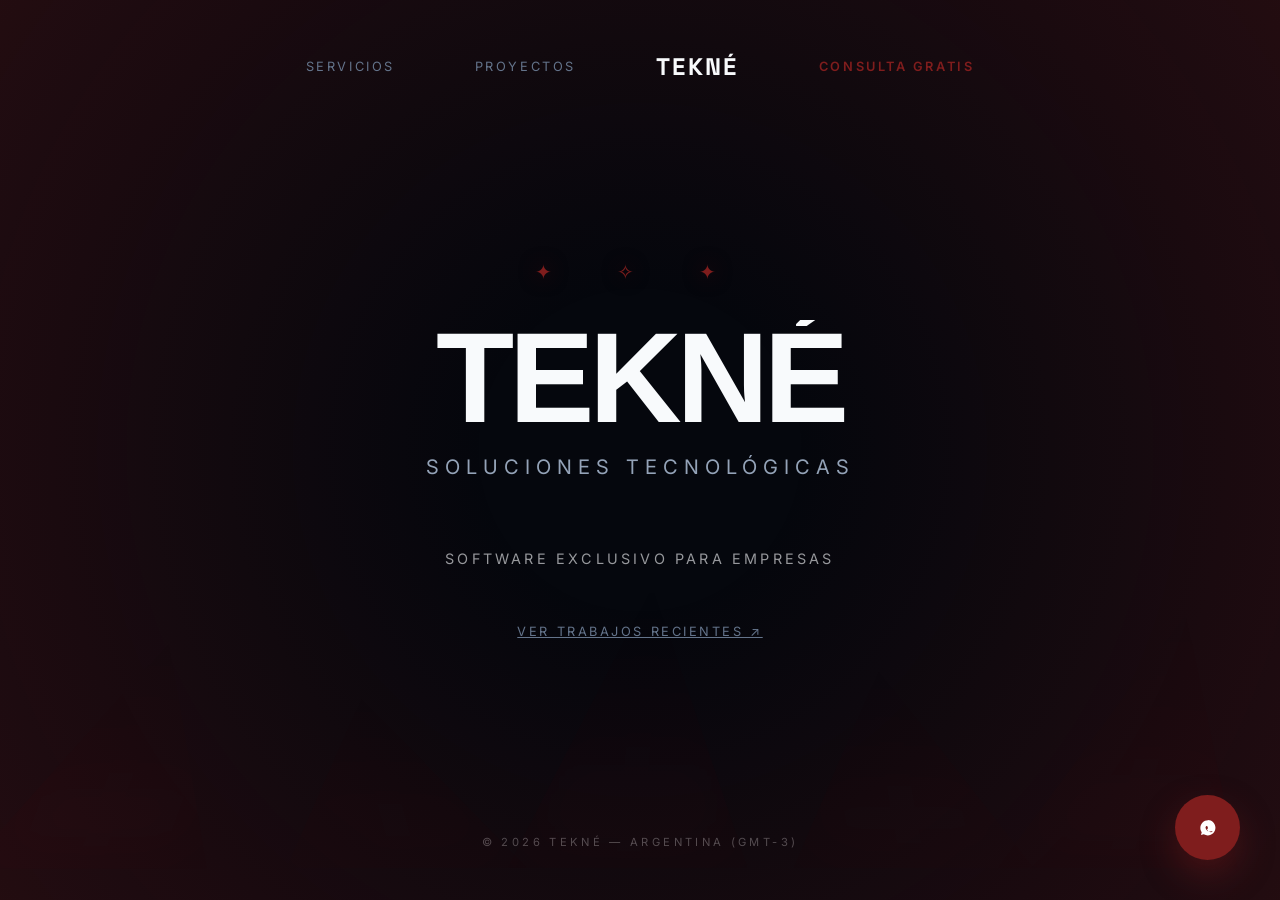
==== index.html @ 7970cc5b "Lanzamiento oficial TEKNÉ" ====
<!DOCTYPE html>
<html lang="es">
<head>
    <meta charset="UTF-8">
    <meta name="viewport" content="width=device-width, initial-scale=1.0">
    <title>TEKNÉ | Soluciones Tecnológicas Premium</title>
    <meta name="description" content="TEKNÉ Soluciones Tecnológicas. Sistemas de alto nivel, aplicaciones móviles y software a medida para empresas.">
    
    <link rel="preconnect" href="https://fonts.googleapis.com">
    <link rel="preconnect" href="https://fonts.gstatic.com" crossorigin>
    <link href="https://fonts.googleapis.com/css2?family=Inter:wght@400;500;600&family=Space+Grotesk:wght@300;400;500;600;700&display=swap" rel="stylesheet">
    
    <link rel="stylesheet" href="css/styles.css">
    <link rel="icon" type="image/svg+xml" href="data:image/svg+xml,<svg xmlns=%22http://www.w3.org/2000/svg%22 viewBox=%220 0 100 100%22><rect width=%22100%22 height=%22100%22 fill=%22%237F1D1D%22 rx=%2210%22/><text y=%22.85em%22 x=%22.1em%22 font-size=%2260%22 font-family=%22Space+Grotesk%22 font-weight=%22700%22 fill=%22white%22>T</text></svg>">
</head>
<body class="no-scroll">

    <!-- VIÑETA -->
    <div class="vignette"></div>

    <!-- NAVEGACIÓN PRINCIPAL -->
    <header class="hero-top-nav">
        <a href="servicios.html" class="hero-nav-item">SERVICIOS</a>
        <a href="proyectos.html" class="hero-nav-item">PROYECTOS</a>
        <a href="index.html" class="hero-logo">TEKNÉ</a>
        <a href="contacto.html" class="hero-nav-item" style="color: var(--primary); font-weight: 600;">CONSULTA GRATIS</a>
    </header>

    <!-- WHATSAPP FLOAT -->
    <a href="https://wa.me/5493493404212" class="wpp-float pulse-button" target="_blank" aria-label="WhatsApp">
        <svg viewBox="0 0 24 24"><path d="M12.031 6.172c-3.181 0-5.767 2.586-5.768 5.766-.001 1.298.38 2.27 1.019 3.287l-.539 2.016 2.069-.528c.95.539 1.95.823 3.003.823.143 0 .285-.008.423-.021-.143.013-.284.021-.423.021 3.181 0 5.767-2.587 5.768-5.766.001-3.18-2.586-5.766-5.767-5.766zm3.435 8.165c-.147.411-.73.748-1.009.799-.271.05-.275.241-1.574-.271-1.3-.512-2.148-1.745-2.213-1.832-.064-.087-.521-.692-.521-1.33 0-.638.333-.951.452-1.074.119-.123.26-.153.348-.153.088 0 .176.001.253.004.081.003.19-.03.297.227l.422 1.026c.045.109.075.236.001.383-.075.147-.113.239-.226.37l-.234.255c-.114.124-.233.259-.1.488.133.23.593.978 1.275 1.581.877/1.8c.184.232.067.432-.016.514-.083.082-.348.411-.531.62-.183.209-.371.341-.652.193-.281-.149-1.393-.513-2.653-1.637-1.125-1.002-1.125-1.125-1.125-1.125s-.044-.06.27-.47c.314-.411.314-.411.314-.411s.119-.122.196-.289c.077-.167.039-.314.019-.411l-.422-1.026c-.053-.129-.115-.246-.24-.319-.125-.073-.25-.037-.348-.004-.098.033-.19.068-.297.123-.393.197-.735.617-.735.98 0 .363.136.72.136.72s.061.233.194.48c.133.247.348.56.594.881 2.502 3.239 5.378 2.192 5.378 2.192s-.001.001 0 0z"/></svg>
    </a>

    <!-- SECCIÓN HERO -->
    <section class="hero" style="cursor: default;">
        <div class="hero-bg"></div>
        
        <div class="hero-main-content">
            <div class="hero-ornament">✦ ✧ ✦</div>
            <h1 class="hero-title reveal-text">
                <span style="transition-delay: 0.1s;">TEKNÉ</span>
            </h1>
            <p class="hero-subtitle reveal-text">
                <span style="transition-delay: 0.4s;">SOLUCIONES TECNOLÓGICAS</span>
            </p>
            <div style="margin-top: 4rem; opacity: 0.6; font-size: 0.9rem; letter-spacing: 0.2rem; text-transform: uppercase;" class="reveal-text">
                <span style="transition-delay: 0.6s;">SOFTWARE EXCLUSIVO PARA EMPRESAS</span>
            </div>
            <div style="margin-top: 3rem;" class="reveal-text">
                <span style="transition-delay: 0.9s;">
                    <a href="proyectos.html" class="hero-nav-item" style="text-decoration: underline;">VER TRABAJOS RECIENTES ↗</a>
                </span>
            </div>
        </div>

        <!-- Decoración Tecnológica -->
        <div class="hero-decoration">
            <div class="tech-plant" style="transform: skew(-20deg); height: 80%;"></div>
            <div class="tech-plant" style="transform: skew(15deg); height: 60%;"></div>
            <div class="tech-plant" style="transform: skew(-5deg); height: 100%;"></div>
            <div class="tech-plant" style="transform: skew(10deg); height: 70%;"></div>
            <div class="tech-plant" style="transform: skew(-15deg); height: 90%;"></div>
        </div>
    </section>

    <!-- FOOTER MINIMIALISTA -->
    <footer style="position: fixed; bottom: 3rem; width: 100%; text-align: center; opacity: 0.3; pointer-events: none; font-size: 0.7rem; letter-spacing: 0.3em;">
        © 2026 TEKNÉ — ARGENTINA (GMT-3)
    </footer>

    <script src="js/script.js"></script>
    <script src="js/admin-sync.js"></script>
</body>
</html>
---- css/styles.css ----
/* 
   TEKNÉ Soluciones Tecnológicas - PREMIUM PORTFOLIO 
   Inspiration: Seungmee Lee (Quality/Minimalism) & Alex Fisher (Layout/Forms)
*/

@import url('https://fonts.googleapis.com/css2?family=Space+Grotesk:wght@300;400;500;600;700&family=Inter:wght@400;500;600&display=swap');

:root {
    /* Colors */
    --bg-primary: #05070D;
    --bg-secondary: #0B0F1A;
    --primary: #7F1D1D; /* Stronger Red focus as requested */
    --primary-glow: rgba(127, 29, 29, 0.5);
    --accent-violet: #7C3AED;
    --accent-blue: #22D3EE;
    
    --text-main: #F8FAFC;
    --text-muted: #94A3B8;
    --text-dim: #64748B;
    
    --border-color: rgba(255, 255, 255, 0.05);
    --border-hover: rgba(127, 29, 29, 0.4);
    
    /* Layout */
    --max-width: 1400px;
    --padding-x: 4rem;
    --section-spacing: 15rem;
    
    /* Transitions */
    --transition: all 0.9s cubic-bezier(0.16, 1, 0.3, 1);
}

@media (max-width: 768px) {
    :root {
        --section-spacing: 8rem;
        --padding-x: 1.5rem;
    }
}

/* Base Reset & Texture */
*, *::before, *::after {
    margin: 0;
    padding: 0;
    box-sizing: border-box;
}

html {
    scroll-behavior: smooth;
    background-color: var(--bg-primary);
}

body {
    background-color: var(--bg-primary);
    color: var(--text-main);
    font-family: 'Inter', sans-serif;
    line-height: 1.6;
    overflow-x: hidden;
    -webkit-font-smoothing: antialiased;
}

body.no-scroll {
    overflow: hidden;
}

/* Noise overlay (Seungmee Lee style) */
body::after {
    content: '';
    position: fixed;
    top: 0;
    left: 0;
    width: 100%;
    height: 100%;
    background-image: url('https://grainy-gradients.vercel.app/noise.svg');
    opacity: 0.05;
    z-index: 10000;
    pointer-events: none;
    mix-blend-mode: overlay;
}

/* Vignette Glow (Increased Red presence) */
.vignette {
    position: fixed;
    top: 0;
    left: 0;
    width: 100%;
    height: 100%;
    background: radial-gradient(circle at center, transparent 20%, rgba(127, 29, 29, 0.25) 100%);
    pointer-events: none;
    z-index: 1;
    transition: background 1.5s ease;
}

/* Typography */
h1, h2, h3, h4 {
    font-family: 'Space+Grotesk', sans-serif;
    font-weight: 500;
    letter-spacing: -0.04em;
    text-transform: uppercase;
}

a {
    text-decoration: none;
    color: inherit;
    transition: var(--transition);
}

/* Alex Fisher Hero Layout */
.hero {
    height: 100vh;
    width: 100%;
    display: flex;
    flex-direction: column;
    justify-content: center;
    align-items: center;
    position: relative;
    padding: 2rem;
    overflow: hidden;
    text-align: center;
}

.hero-bg {
    position: absolute;
    top: 0;
    left: 0;
    width: 100%;
    height: 100%;
    background: url('../img/hero-bg.png') center/cover no-repeat;
    opacity: 0.4;
    z-index: -1;
    filter: saturate(0.5) brightness(0.8);
}

.hero-top-nav {
    position: fixed;
    top: 0;
    left: 0;
    width: 100%;
    display: flex;
    justify-content: center;
    align-items: center;
    gap: 5rem;
    z-index: 2000;
    padding: 3rem 1rem;
    transition: var(--transition);
}

.hero-top-nav.scrolled {
    padding: 1.5rem 1rem;
    background: rgba(5, 7, 13, 0.9);
    backdrop-filter: blur(20px);
    border-bottom: 1px solid var(--border-hover);
}

.hero-logo {
    font-family: 'Space Grotesk', sans-serif;
    font-size: 1.5rem;
    font-weight: 700;
    letter-spacing: 0.1em;
    color: var(--text-main);
}

.hero-nav-item {
    font-size: 0.8rem;
    letter-spacing: 0.2em;
    text-transform: uppercase;
    color: var(--text-dim);
}

.hero-nav-item:hover {
    color: var(--primary);
    transform: scale(1.05);
}

.hero-main-content {
    z-index: 2;
}

.hero-ornament {
    font-size: 1.25rem;
    color: var(--primary);
    margin-bottom: 2rem;
    letter-spacing: 1.5em;
    opacity: 1;
    text-shadow: 0 0 20px var(--primary-glow);
}

.hero-title {
    font-size: clamp(3.5rem, 12vw, 8rem);
    line-height: 0.9;
    margin-bottom: 0.5rem;
    font-weight: 600;
}

.hero-subtitle {
    font-size: 1.25rem;
    letter-spacing: 0.3em;
    color: var(--text-muted);
    text-transform: uppercase;
    margin-top: 1rem;
}

/* Bottom Tech Decoration (Inspired by floral Alex Fisher border) */
.hero-decoration {
    position: absolute;
    bottom: 0;
    left: 0;
    width: 100%;
    height: 35vh;
    display: flex;
    justify-content: space-around;
    align-items: flex-end;
    pointer-events: none;
    padding-bottom: 2rem;
}

.tech-plant {
    width: 15rem;
    height: 100%;
    background: linear-gradient(to top, rgba(127, 29, 29, 0.2), transparent);
    clip-path: polygon(50% 0%, 100% 100%, 0% 100%);
    filter: blur(40px);
    opacity: 0.3;
}

/* Project List (Split Screen Layout - Premium Mastery) */
.projects-section {
    display: flex;
    min-height: 80vh;
    gap: 0;
    margin-top: 10rem;
    position: relative;
}

.projects-sidebar {
    width: 20%;
    position: sticky;
    top: 10rem;
    height: fit-content;
}

.projects-sidebar h2 {
    font-size: 0.8rem;
    letter-spacing: 0.5em;
    color: var(--primary);
    opacity: 0.6;
}

.projects-list {
    width: 40%;
    padding-right: 5rem;
    z-index: 10;
}

.project-item {
    border-bottom: 1px solid var(--border-color);
    padding: 4rem 0;
    display: block;
    cursor: pointer;
    position: relative;
    transition: var(--transition);
}

.project-item:first-child { border-top: 1px solid var(--border-color); }

.project-item:hover {
    padding-left: 2rem;
    color: var(--primary);
}

.project-item {
    border-bottom: 1px solid var(--border-color);
    padding: 3rem 0;
    display: flex;
    justify-content: space-between;
    align-items: center;
    cursor: pointer;
    position: relative;
    transition: var(--transition);
}

.project-item:first-child { border-top: 1px solid var(--border-color); }

.project-item:hover {
    padding-left: 3rem;
    color: var(--primary);
    border-bottom-color: var(--primary);
    background: linear-gradient(to right, rgba(127, 29, 29, 0.05), transparent);
}

.project-index {
    font-size: 0.8rem;
    color: var(--text-dim);
    margin-right: 2rem;
}

.project-name {
    font-size: 3.5rem;
    font-family: 'Space Grotesk', sans-serif;
    font-weight: 500;
    line-height: 1.1;
}

.project-category {
    font-size: 0.75rem;
    letter-spacing: 0.2em;
    color: var(--text-dim);
}

/* Large Split-Screen Preview (Right Side) */
.project-preview {
    position: fixed;
    top: 0;
    right: 0;
    width: 45%;
    height: 100vh;
    background: var(--bg-secondary);
    z-index: 5;
    overflow: hidden;
    transition: var(--transition);
    border-left: 1px solid var(--border-color);
}

.project-preview::after {
    content: '';
    position: absolute;
    top: 0;
    left: 0;
    width: 100%;
    height: 100%;
    background: linear-gradient(to right, var(--bg-primary), transparent);
    z-index: 2;
}

.project-preview img {
    width: 100%;
    height: 100%;
    object-fit: cover;
    opacity: 0.4;
    transition: opacity 1.2s ease, transform 1.5s cubic-bezier(0.16, 1, 0.3, 1);
    transform: scale(1.05);
}

.project-item:hover ~ .project-preview img,
.project-preview.active img {
    opacity: 0.8;
    transform: scale(1);
}

/* Animations Reveal */
.reveal-text {
    overflow: hidden;
    position: relative;
}

.reveal-text > span {
    display: inline-block;
    transform: translateY(110%);
    transition: transform 1.2s cubic-bezier(0.2, 1, 0.2, 1);
}

.revealed span {
    transform: translateY(0);
}

/* Services Section Enhancement */
.service-block {
    display: flex;
    justify-content: space-between;
    align-items: center;
    gap: 8rem;
    padding: 10rem 0;
    border-top: 1px solid var(--border-color);
    transition: var(--transition);
}

.service-block:hover {
    background: linear-gradient(to right, rgba(127, 29, 29, 0.05), transparent);
    padding-left: 2rem;
}

.service-image {
    width: 45%;
    aspect-ratio: 16/9;
    background: var(--bg-secondary);
    border-radius: 20px;
    overflow: hidden;
    border: 1px solid var(--border-color);
    box-shadow: 0 20px 40px rgba(0,0,0,0.4);
    opacity: 0.6;
    transition: var(--transition);
}

.service-block:hover .service-image {
    opacity: 1;
    transform: scale(1.02);
    border-color: var(--primary);
}

.service-image img {
    width: 100%;
    height: 100%;
    object-fit: cover;
}

.service-info {
    flex: 1;
}

.service-info h2 {
    font-size: 3.5rem;
    margin-bottom: 2rem;
    line-height: 1.1;
    color: var(--text-main);
}

.service-info p {
    font-size: 1.1rem;
    color: var(--text-muted);
    max-width: 500px;
}

.service-tags {
    display: flex;
    gap: 1.5rem;
    margin-top: 3rem;
}

.tag {
    font-size: 0.75rem;
    letter-spacing: 0.1rem;
    color: var(--primary);
    border: 1px solid var(--primary);
    padding: 0.5rem 1rem;
    border-radius: 50px;
}

/* Container */
.container-large {
    max-width: var(--max-width);
    margin: 0 auto;
    padding: 0 var(--padding-x);
}

/* Floating WhatsApp Button */
.wpp-float {
    position: fixed;
    bottom: 2.5rem;
    right: 2.5rem;
    width: 65px;
    height: 65px;
    background: var(--primary);
    border-radius: 50%;
    display: flex;
    justify-content: center;
    align-items: center;
    color: white;
    box-shadow: 0 15px 35px rgba(127, 29, 29, 0.4);
    z-index: 5000;
    transition: var(--transition);
}

.wpp-float:hover {
    transform: scale(1.1) translateY(-5px);
    box-shadow: 0 20px 50px rgba(127, 29, 29, 0.6);
}

.wpp-float svg {
    width: 32px;
    height: 32px;
    fill: currentColor;
}

.pulse-button {
    animation: wpp-pulse 2s infinite;
}

@keyframes wpp-pulse {
    0% { box-shadow: 0 0 0 0px rgba(127, 29, 29, 0.4); }
    100% { box-shadow: 0 0 0 20px rgba(127, 29, 29, 0); }
}

@media (max-width: 768px) {
    .projects-section {
        grid-template-columns: 1fr;
        gap: 3rem;
    }
    .projects-sidebar h2 {
        position: relative;
        top: 0;
        margin-bottom: 2rem;
    }
    .hero-top-nav {
        gap: 1.5rem;
        padding: 2rem 1rem;
    }
    .hero-logo { font-size: 1.2rem; }
}

/* Case Study Specifics */
.case-hero {
    padding: 15rem 0 10rem;
    border-bottom: 1px solid var(--border-color);
}

.case-grid {
    display: grid;
    grid-template-columns: 1fr 2fr;
    gap: 8rem;
    margin-top: 10rem;
}

.case-sidebar h3 {
    font-size: 0.75rem;
    letter-spacing: 0.3em;
    color: var(--primary);
    margin-bottom: 2rem;
}

.case-content h2 {
    font-size: 3rem;
    line-height: 1.1;
    margin-bottom: 2.5rem;
}

.case-content p {
    font-size: 1.25rem;
    color: var(--text-muted);
    line-height: 1.8;
    margin-bottom: 4rem;
}

.case-content ul {
    list-style: none;
    margin-bottom: 4rem;
}

.case-content li {
    font-size: 1.1rem;
    color: var(--text-dim);
    margin-bottom: 1rem;
    display: flex;
    align-items: center;
    gap: 1rem;
}

.case-content li::before {
    content: '✧';
    color: var(--primary);
}

.case-gallery {
    display: grid;
    grid-template-columns: 1fr 1fr;
    gap: 2rem;
    margin: 10rem 0;
}

.case-image-large {
    grid-column: span 2;
    aspect-ratio: 21/9;
    border-radius: 20px;
    overflow: hidden;
    background: var(--bg-secondary);
    border: 1px solid var(--border-color);
}

.case-image-small {
    aspect-ratio: 4/3;
    border-radius: 20px;
    overflow: hidden;
    background: var(--bg-secondary);
    border: 1px solid var(--border-color);
}

.case-image-large img, .case-image-small img {
    width: 100%;
    height: 100%;
    object-fit: cover;
    opacity: 0.7;
    transition: var(--transition);
}

.case-image-large:hover img, .case-image-small:hover img {
    opacity: 1;
    transform: scale(1.02);
}

.case-metrics {
    display: grid;
    grid-template-columns: repeat(auto-fit, minmax(200px, 1fr));
    gap: 2rem;
    margin-top: 5rem;
}

.metric-card {
    padding: 3rem;
    border: 1px solid var(--border-color);
    border-radius: 20px;
    background: linear-gradient(to bottom right, rgba(127, 29, 29, 0.05), transparent);
}

.metric-value {
    font-size: 3.5rem;
    font-family: 'Space Grotesk', sans-serif;
    color: var(--primary);
    display: block;
    margin-bottom: 1rem;
}

.metric-label {
    font-size: 0.8rem;
    letter-spacing: 0.1em;
    color: var(--text-dim);
}

@media (max-width: 768px) {
    .case-grid { grid-template-columns: 1fr; gap: 4rem; }
    .case-gallery { grid-template-columns: 1fr; }
    .case-image-large { grid-column: span 1; }
}
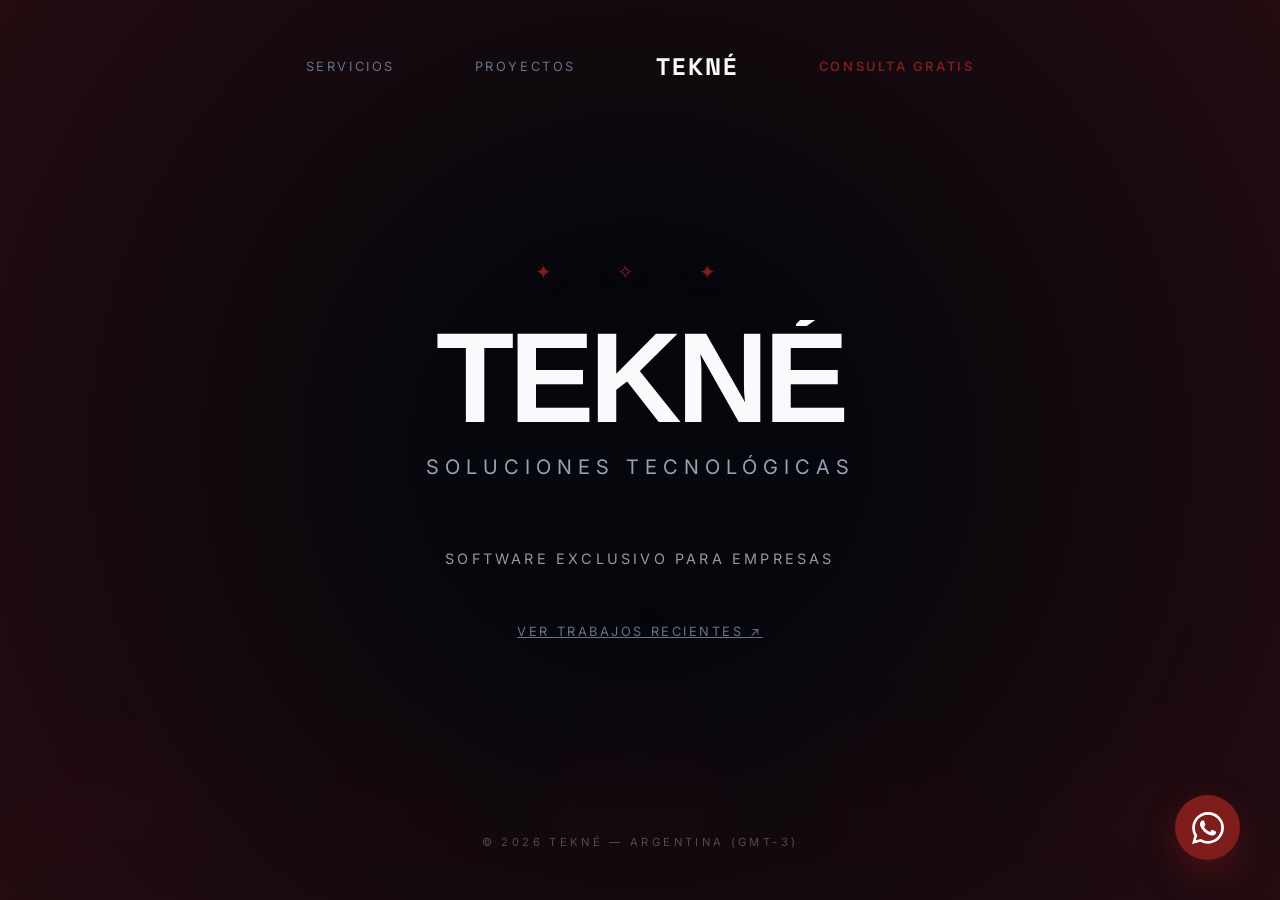
==== commit e864a832: "Fix WhatsApp icon SVG, responsive polish, contacto admin-sync - Replace broken WhatsApp SVG path wit" ====
--- a/index.html
+++ b/index.html
@@ -28,7 +28,7 @@
 
     <!-- WHATSAPP FLOAT -->
     <a href="https://wa.me/5493493404212" class="wpp-float pulse-button" target="_blank" aria-label="WhatsApp">
-        <svg viewBox="0 0 24 24"><path d="M12.031 6.172c-3.181 0-5.767 2.586-5.768 5.766-.001 1.298.38 2.27 1.019 3.287l-.539 2.016 2.069-.528c.95.539 1.95.823 3.003.823.143 0 .285-.008.423-.021-.143.013-.284.021-.423.021 3.181 0 5.767-2.587 5.768-5.766.001-3.18-2.586-5.766-5.767-5.766zm3.435 8.165c-.147.411-.73.748-1.009.799-.271.05-.275.241-1.574-.271-1.3-.512-2.148-1.745-2.213-1.832-.064-.087-.521-.692-.521-1.33 0-.638.333-.951.452-1.074.119-.123.26-.153.348-.153.088 0 .176.001.253.004.081.003.19-.03.297.227l.422 1.026c.045.109.075.236.001.383-.075.147-.113.239-.226.37l-.234.255c-.114.124-.233.259-.1.488.133.23.593.978 1.275 1.581.877/1.8c.184.232.067.432-.016.514-.083.082-.348.411-.531.62-.183.209-.371.341-.652.193-.281-.149-1.393-.513-2.653-1.637-1.125-1.002-1.125-1.125-1.125-1.125s-.044-.06.27-.47c.314-.411.314-.411.314-.411s.119-.122.196-.289c.077-.167.039-.314.019-.411l-.422-1.026c-.053-.129-.115-.246-.24-.319-.125-.073-.25-.037-.348-.004-.098.033-.19.068-.297.123-.393.197-.735.617-.735.98 0 .363.136.72.136.72s.061.233.194.48c.133.247.348.56.594.881 2.502 3.239 5.378 2.192 5.378 2.192s-.001.001 0 0z"/></svg>
+        <svg viewBox="0 0 24 24"><path d="M17.472 14.382c-.297-.149-1.758-.867-2.03-.967-.273-.099-.471-.148-.67.15-.197.297-.767.966-.94 1.164-.173.199-.347.223-.644.075-.297-.15-1.255-.463-2.39-1.475-.883-.788-1.48-1.761-1.653-2.059-.173-.297-.018-.458.13-.606.134-.133.298-.347.446-.52.149-.174.198-.298.298-.497.099-.198.05-.371-.025-.52-.075-.149-.669-1.612-.916-2.207-.242-.579-.487-.5-.669-.51-.173-.008-.371-.01-.57-.01-.198 0-.52.074-.792.372-.272.297-1.04 1.016-1.04 2.479 0 1.462 1.065 2.875 1.213 3.074.149.198 2.096 3.2 5.077 4.487.709.306 1.262.489 1.694.625.712.227 1.36.195 1.871.118.571-.085 1.758-.719 2.006-1.413.248-.694.248-1.289.173-1.413-.074-.124-.272-.198-.57-.347m-5.421 7.403h-.004a9.87 9.87 0 01-5.031-1.378l-.361-.214-3.741.982.998-3.648-.235-.374a9.86 9.86 0 01-1.51-5.26c.001-5.45 4.436-9.884 9.888-9.884 2.64 0 5.122 1.03 6.988 2.898a9.825 9.825 0 012.893 6.994c-.003 5.45-4.437 9.884-9.885 9.884m8.413-18.297A11.815 11.815 0 0012.05 0C5.495 0 .16 5.335.157 11.892c0 2.096.547 4.142 1.588 5.945L.057 24l6.305-1.654a11.882 11.882 0 005.683 1.448h.005c6.554 0 11.89-5.335 11.893-11.893a11.821 11.821 0 00-3.48-8.413z"/></svg>
     </a>
 
     <!-- SECCIÓN HERO -->
--- a/css/styles.css
+++ b/css/styles.css
@@ -37,6 +37,23 @@
     }
 }
 
+/* Anti-FOUC: hide dynamic sections until JS hydrates from JSON */
+.projects-list,
+main.container-large > .service-block,
+.case-gallery,
+.case-content,
+.case-metrics {
+    opacity: 0;
+    transition: opacity 0.4s ease;
+}
+body.synced .projects-list,
+body.synced main.container-large > .service-block,
+body.synced .case-gallery,
+body.synced .case-content,
+body.synced .case-metrics {
+    opacity: 1;
+}
+
 /* Base Reset & Texture */
 *, *::before, *::after {
     margin: 0;
@@ -253,22 +270,6 @@
 
 .project-item {
     border-bottom: 1px solid var(--border-color);
-    padding: 4rem 0;
-    display: block;
-    cursor: pointer;
-    position: relative;
-    transition: var(--transition);
-}
-
-.project-item:first-child { border-top: 1px solid var(--border-color); }
-
-.project-item:hover {
-    padding-left: 2rem;
-    color: var(--primary);
-}
-
-.project-item {
-    border-bottom: 1px solid var(--border-color);
     padding: 3rem 0;
     display: flex;
     justify-content: space-between;
@@ -313,31 +314,32 @@
     right: 0;
     width: 45%;
     height: 100vh;
-    background: var(--bg-secondary);
+    background: #05070D; /* Slightly darker for contrast */
     z-index: 5;
     overflow: hidden;
     transition: var(--transition);
     border-left: 1px solid var(--border-color);
-}
-
-.project-preview::after {
-    content: '';
-    position: absolute;
-    top: 0;
-    left: 0;
-    width: 100%;
-    height: 100%;
-    background: linear-gradient(to right, var(--bg-primary), transparent);
-    z-index: 2;
+    display: flex; /* Centering children */
+    align-items: center;
+    justify-content: center;
 }
 
 .project-preview img {
-    width: 100%;
-    height: 100%;
-    object-fit: cover;
-    opacity: 0.4;
-    transition: opacity 1.2s ease, transform 1.5s cubic-bezier(0.16, 1, 0.3, 1);
-    transform: scale(1.05);
+    width: 85%; /* Avoid edge-to-edge for a framed look */
+    height: 85%;
+    object-fit: contain; /* Show the entire subject */
+    opacity: 0.3;
+    transition: opacity 0.8s ease, transform 1s cubic-bezier(0.16, 1, 0.3, 1), filter 0.8s ease;
+    transform: scale(0.95);
+    filter: grayscale(0.5); /* Subtle grayscale by default */
+}
+
+.project-item:hover ~ .project-preview img,
+.project-preview.active img,
+#project-preview-img:not([src=""]) {
+    opacity: 0.9;
+    transform: scale(1);
+    filter: grayscale(0);
 }
 
 .project-item:hover ~ .project-preview img,
@@ -479,21 +481,61 @@
     100% { box-shadow: 0 0 0 20px rgba(127, 29, 29, 0); }
 }
 
-@media (max-width: 768px) {
-    .projects-section {
-        grid-template-columns: 1fr;
-        gap: 3rem;
-    }
-    .projects-sidebar h2 {
-        position: relative;
-        top: 0;
-        margin-bottom: 2rem;
-    }
-    .hero-top-nav {
-        gap: 1.5rem;
-        padding: 2rem 1rem;
-    }
-    .hero-logo { font-size: 1.2rem; }
+/* =============================================
+   HAMBURGER BUTTON (hidden on desktop)
+   ============================================= */
+.nav-burger {
+    display: none;
+    flex-direction: column;
+    justify-content: center;
+    gap: 5px;
+    background: none;
+    border: none;
+    cursor: pointer;
+    padding: 6px;
+    z-index: 3001;
+}
+.nav-burger span {
+    display: block;
+    width: 22px;
+    height: 2px;
+    background: var(--text-main);
+    border-radius: 2px;
+    transition: all 0.35s cubic-bezier(0.16, 1, 0.3, 1);
+}
+.nav-burger.active span:nth-child(1) { transform: translateY(7px) rotate(45deg); }
+.nav-burger.active span:nth-child(2) { opacity: 0; transform: scaleX(0); }
+.nav-burger.active span:nth-child(3) { transform: translateY(-7px) rotate(-45deg); }
+
+/* =============================================
+   MOBILE FULLSCREEN MENU OVERLAY
+   ============================================= */
+.mobile-menu {
+    display: none;
+    position: fixed;
+    inset: 0;
+    background: rgba(5, 7, 13, 0.98);
+    backdrop-filter: blur(30px);
+    -webkit-backdrop-filter: blur(30px);
+    z-index: 2999;
+    flex-direction: column;
+    align-items: center;
+    justify-content: center;
+    gap: 2.5rem;
+    text-align: center;
+}
+.mobile-menu.active { display: flex; }
+.mobile-menu .hero-logo {
+    font-size: 2.25rem !important;
+    color: var(--text-main) !important;
+    letter-spacing: 0.15em;
+    margin-bottom: 1rem;
+}
+.mobile-menu .hero-nav-item {
+    font-size: 1.5rem !important;
+    letter-spacing: 0.2em;
+    color: var(--text-dim) !important;
+    transition: color 0.3s;
 }
 
 /* Case Study Specifics */
@@ -562,6 +604,7 @@
     overflow: hidden;
     background: var(--bg-secondary);
     border: 1px solid var(--border-color);
+    position: relative;
 }
 
 .case-image-small {
@@ -570,12 +613,13 @@
     overflow: hidden;
     background: var(--bg-secondary);
     border: 1px solid var(--border-color);
+    position: relative;
 }
 
 .case-image-large img, .case-image-small img {
     width: 100%;
     height: 100%;
-    object-fit: cover;
+    object-fit: contain;
     opacity: 0.7;
     transition: var(--transition);
 }
@@ -583,6 +627,83 @@
 .case-image-large:hover img, .case-image-small:hover img {
     opacity: 1;
     transform: scale(1.02);
+}
+
+.case-gallery img {
+    cursor: zoom-in;
+}
+
+/* Image Caption Overlay */
+.img-caption {
+    position: absolute;
+    bottom: 0;
+    left: 0;
+    right: 0;
+    background: linear-gradient(transparent, rgba(0, 0, 0, 0.85));
+    padding: 3rem 1.5rem 1.25rem;
+    font-size: 0.72rem;
+    color: rgba(255, 255, 255, 0.75);
+    letter-spacing: 0.12em;
+    text-transform: uppercase;
+    margin: 0;
+    pointer-events: none;
+}
+
+/* Lightbox */
+.lightbox-overlay {
+    position: fixed;
+    inset: 0;
+    background: rgba(0, 0, 0, 0.96);
+    z-index: 9999;
+    display: flex;
+    flex-direction: column;
+    align-items: center;
+    justify-content: center;
+    cursor: zoom-out;
+    opacity: 0;
+    pointer-events: none;
+    transition: opacity 0.3s ease;
+}
+
+.lightbox-overlay.active {
+    opacity: 1;
+    pointer-events: all;
+}
+
+.lightbox-overlay .lightbox-img {
+    max-width: 90vw;
+    max-height: 80vh;
+    object-fit: contain;
+    border-radius: 8px;
+    cursor: default;
+}
+
+.lightbox-caption {
+    margin-top: 1.5rem;
+    font-size: 0.75rem;
+    color: rgba(255, 255, 255, 0.5);
+    letter-spacing: 0.15em;
+    text-transform: uppercase;
+    text-align: center;
+}
+
+.lightbox-close {
+    position: absolute;
+    top: 2rem;
+    right: 2.5rem;
+    color: white;
+    font-size: 1.75rem;
+    cursor: pointer;
+    opacity: 0.5;
+    transition: opacity 0.2s;
+    background: none;
+    border: none;
+    font-family: inherit;
+    line-height: 1;
+}
+
+.lightbox-close:hover {
+    opacity: 1;
 }
 
 .case-metrics {
@@ -613,8 +734,213 @@
     color: var(--text-dim);
 }
 
+/* Footer */
+.footer-tekne {
+    text-align: center;
+    padding: 5rem 0;
+    border-top: 1px solid var(--border-color);
+}
+
+.footer-tekne h2 {
+    font-size: 0.85rem;
+    letter-spacing: 0.4em;
+    color: var(--text-dim);
+    margin-bottom: 1rem;
+}
+
+.footer-tekne p {
+    font-size: 0.7rem;
+    letter-spacing: 0.15em;
+}
+
+/* =============================================
+   RESPONSIVE — TABLET & MOBILE (max 768px)
+   ============================================= */
 @media (max-width: 768px) {
-    .case-grid { grid-template-columns: 1fr; gap: 4rem; }
-    .case-gallery { grid-template-columns: 1fr; }
-    .case-image-large { grid-column: span 1; }
-}
+
+    /* --- Navigation --- */
+    .nav-burger { display: flex; }
+    .hero-top-nav {
+        padding: 1.1rem 1.5rem;
+        justify-content: space-between;
+        gap: 0;
+        background: rgba(5, 7, 13, 0.98);
+        backdrop-filter: blur(20px);
+        -webkit-backdrop-filter: blur(20px);
+    }
+    .hero-top-nav .hero-nav-item { display: none; }
+    .hero-logo { font-size: 1.15rem; }
+
+    /* --- Page section headers with inline padding-top --- */
+    header.container-large {
+        padding-top: 6.5rem !important;
+        padding-bottom: 3rem !important;
+    }
+
+    /* --- Clamp page titles on mobile --- */
+    header.container-large .hero-title {
+        font-size: clamp(2.2rem, 10vw, 4rem) !important;
+    }
+
+    header.container-large p {
+        font-size: 1rem !important;
+        margin-top: 1.25rem !important;
+    }
+
+    /* --- Main content areas --- */
+    main.container-large {
+        margin-top: 2.5rem !important;
+        padding-bottom: 5rem !important;
+    }
+
+    /* --- INDEX / HERO --- */
+    .hero { padding: 1.5rem; }
+    .hero-ornament { font-size: 0.75rem; letter-spacing: 0.5em; }
+    .hero-title { font-size: clamp(2.8rem, 12vw, 5rem) !important; }
+    .hero-subtitle { font-size: 0.75rem; letter-spacing: 0.12em; }
+    .hero-decoration { height: 20vh; }
+    .tech-plant { width: 8rem; }
+
+    /* --- PROYECTOS PAGE --- */
+    .projects-section {
+        display: block;
+        margin-top: 2rem;
+    }
+    .projects-sidebar { display: none; }
+    .projects-list { width: 100%; padding-right: 0; }
+    .project-preview { display: none !important; }
+    .project-name { font-size: clamp(1.3rem, 5.5vw, 2rem); }
+    .project-index { margin-right: 1rem; }
+    .project-item { padding: 1.75rem 0; }
+    .project-item:hover { padding-left: 1rem; }
+
+    /* --- SERVICIOS PAGE --- */
+    .service-block {
+        flex-direction: column !important;
+        gap: 2.5rem;
+        padding: 4rem 0;
+    }
+    .service-image { width: 100%; aspect-ratio: 16/10; border-radius: 14px; }
+    .service-info h2 { font-size: clamp(1.75rem, 7vw, 2.75rem); }
+    .service-info p { font-size: 1rem; max-width: 100%; }
+    .service-tags { flex-wrap: wrap; gap: 0.75rem; margin-top: 2rem; }
+    .tag { font-size: 0.7rem; padding: 0.4rem 0.85rem; }
+
+    /* --- CONTACTO PAGE — inline font overrides --- */
+    main.container-large a[style*="font-size: 3rem"] {
+        font-size: clamp(1.5rem, 6vw, 2.5rem) !important;
+        word-break: break-word;
+    }
+
+    main.container-large div[style*="grid-template-columns"] {
+        grid-template-columns: 1fr !important;
+        gap: 3rem !important;
+    }
+
+    /* --- CASE STUDY PAGES --- */
+    .case-hero { padding: 8rem 0 3rem; }
+    .case-grid {
+        grid-template-columns: 1fr;
+        gap: 2rem;
+        margin-top: 4rem;
+    }
+    .case-content h2 { font-size: clamp(1.6rem, 6vw, 2.25rem); }
+    .case-content p { font-size: 1rem; margin-bottom: 2rem; }
+    .case-content li { font-size: 0.95rem; }
+    .case-gallery {
+        grid-template-columns: 1fr;
+        gap: 1.25rem;
+        margin: 4rem 0;
+    }
+    .case-image-large {
+        grid-column: span 1;
+        aspect-ratio: 16/9;
+        border-radius: 14px;
+    }
+    .case-image-small { aspect-ratio: 16/9; border-radius: 14px; }
+    .case-metrics {
+        grid-template-columns: 1fr 1fr;
+        gap: 1rem;
+        margin-top: 2.5rem;
+    }
+    .metric-card { padding: 1.5rem; border-radius: 14px; }
+    .metric-value { font-size: 2rem; }
+
+    /* CTA sections with large inline padding */
+    section[style*="padding: 15rem"] {
+        padding-top: 5rem !important;
+        padding-bottom: 5rem !important;
+    }
+    section[style*="padding: 10rem"] {
+        padding-top: 4rem !important;
+        padding-bottom: 4rem !important;
+    }
+
+    /* --- LIGHTBOX --- */
+    .lightbox-overlay .lightbox-img {
+        max-width: 95vw;
+        max-height: 65vh;
+    }
+    .lightbox-close { top: 1rem; right: 1rem; font-size: 1.5rem; }
+    .lightbox-caption { font-size: 0.65rem; padding: 0 1.5rem; max-width: 90vw; }
+
+    /* --- WHATSAPP BUTTON --- */
+    .wpp-float { width: 52px; height: 52px; bottom: 1.25rem; right: 1.25rem; }
+    .wpp-float svg { width: 26px; height: 26px; }
+
+    /* --- FOOTER --- */
+    .footer-tekne { padding: 3rem 0 !important; }
+    .footer-tekne h2 { font-size: clamp(2rem, 10vw, 4rem) !important; }
+
+    /* --- MOBILE MENU REFINEMENT --- */
+    .mobile-menu .hero-nav-item {
+        font-size: 1.35rem !important;
+        padding: 0.5rem 0;
+        position: relative;
+        transition: color 0.3s ease, transform 0.3s ease;
+    }
+    .mobile-menu .hero-nav-item:active {
+        transform: scale(0.97);
+        color: var(--primary) !important;
+    }
+    .mobile-menu .hero-logo {
+        font-size: 2rem !important;
+        margin-bottom: 2rem;
+    }
+
+    /* --- Fixed footer on index --- */
+    footer[style*="position: fixed"] {
+        font-size: 0.6rem !important;
+        bottom: 1.5rem !important;
+        letter-spacing: 0.15em !important;
+    }
+}
+
+/* =============================================
+   RESPONSIVE — SMALL PHONES (max 430px)
+   ============================================= */
+@media (max-width: 430px) {
+    :root { --padding-x: 1.1rem; }
+    .hero-title { line-height: 1; }
+    .hero-title { font-size: clamp(2.2rem, 11vw, 3.5rem) !important; }
+    .project-name { font-size: clamp(1.1rem, 5vw, 1.5rem); }
+    .case-metrics { grid-template-columns: 1fr; }
+    .metric-card { padding: 1.25rem; }
+
+    /* Tighter spacing on small phones */
+    .service-block { padding: 3rem 0; gap: 2rem; }
+    .service-info h2 { font-size: clamp(1.4rem, 6vw, 2rem); }
+
+    /* Contact links */
+    main.container-large a[style*="font-size: 3rem"] {
+        font-size: clamp(1.2rem, 5.5vw, 1.8rem) !important;
+    }
+
+    /* Mobile menu */
+    .mobile-menu .hero-nav-item { font-size: 1.15rem !important; }
+    .mobile-menu .hero-logo { font-size: 1.75rem !important; }
+
+    /* WPP button even smaller */
+    .wpp-float { width: 48px; height: 48px; bottom: 1rem; right: 1rem; }
+    .wpp-float svg { width: 22px; height: 22px; }
+}
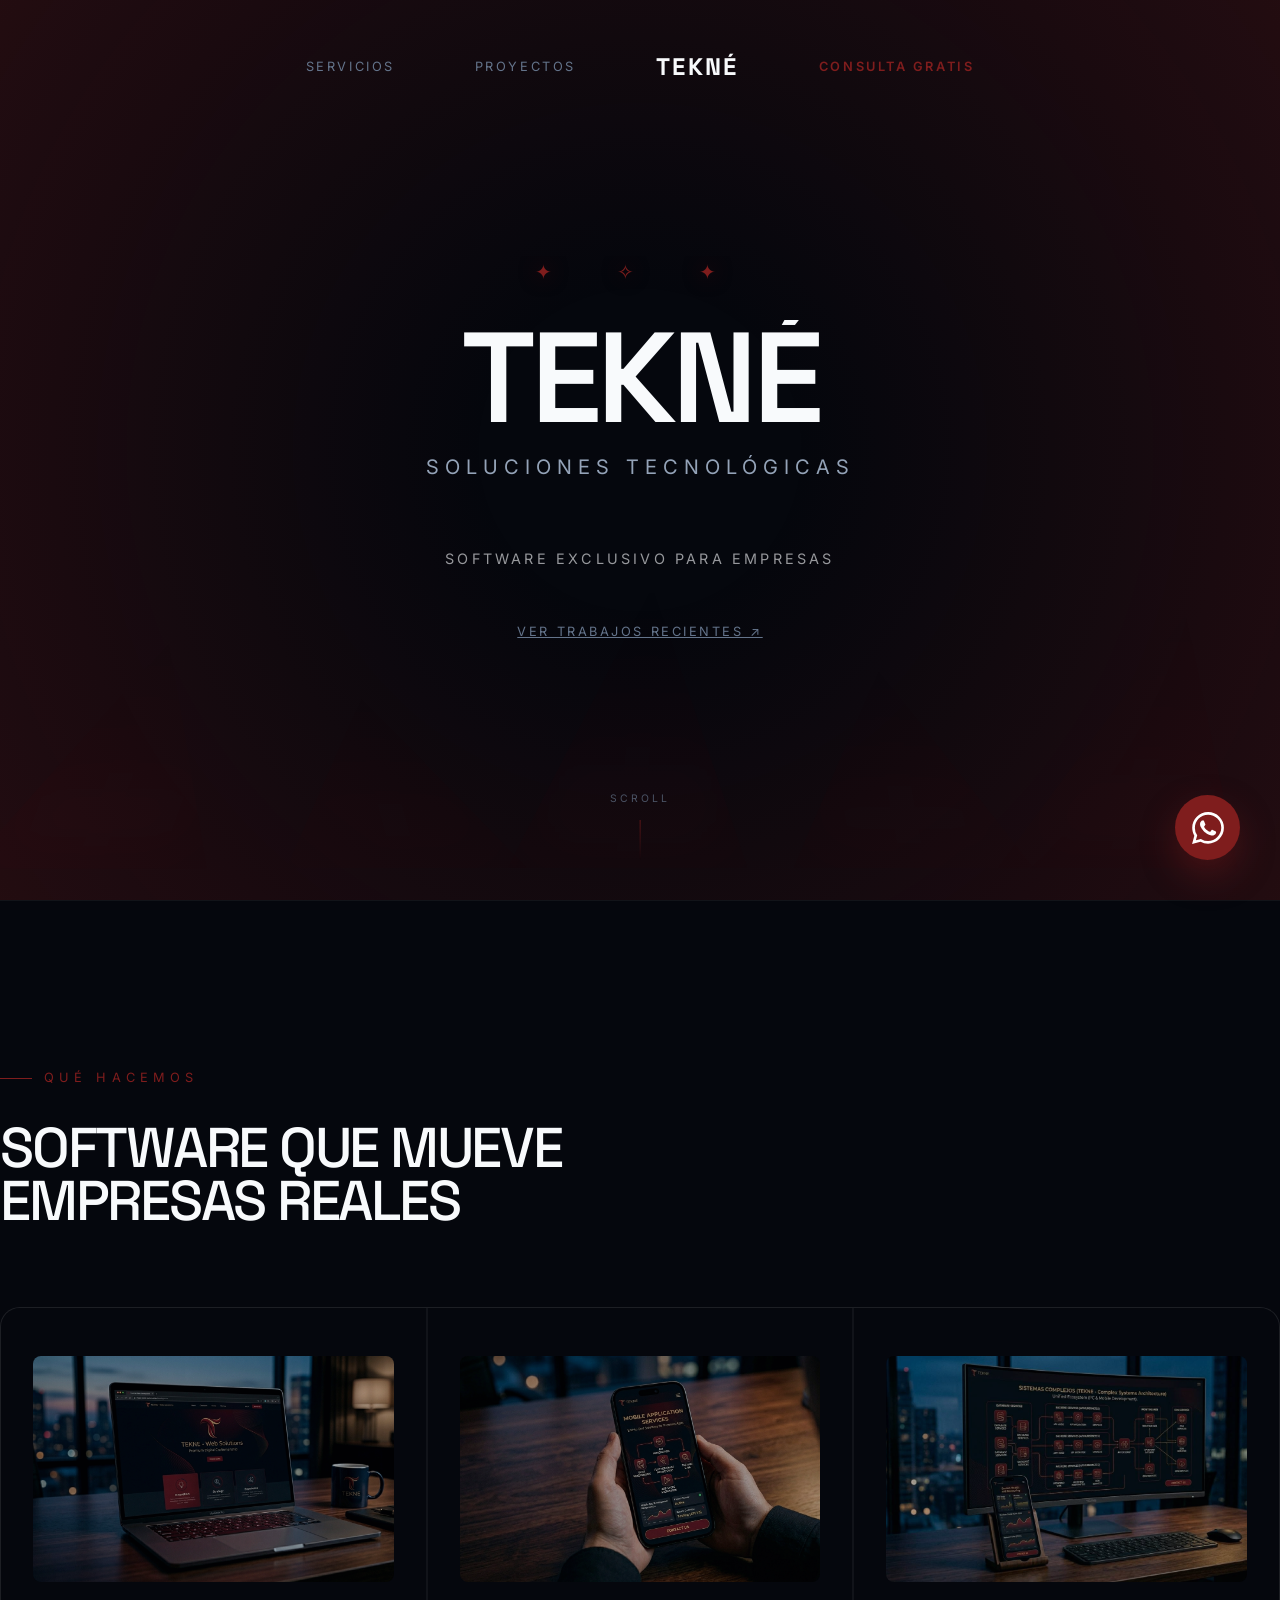
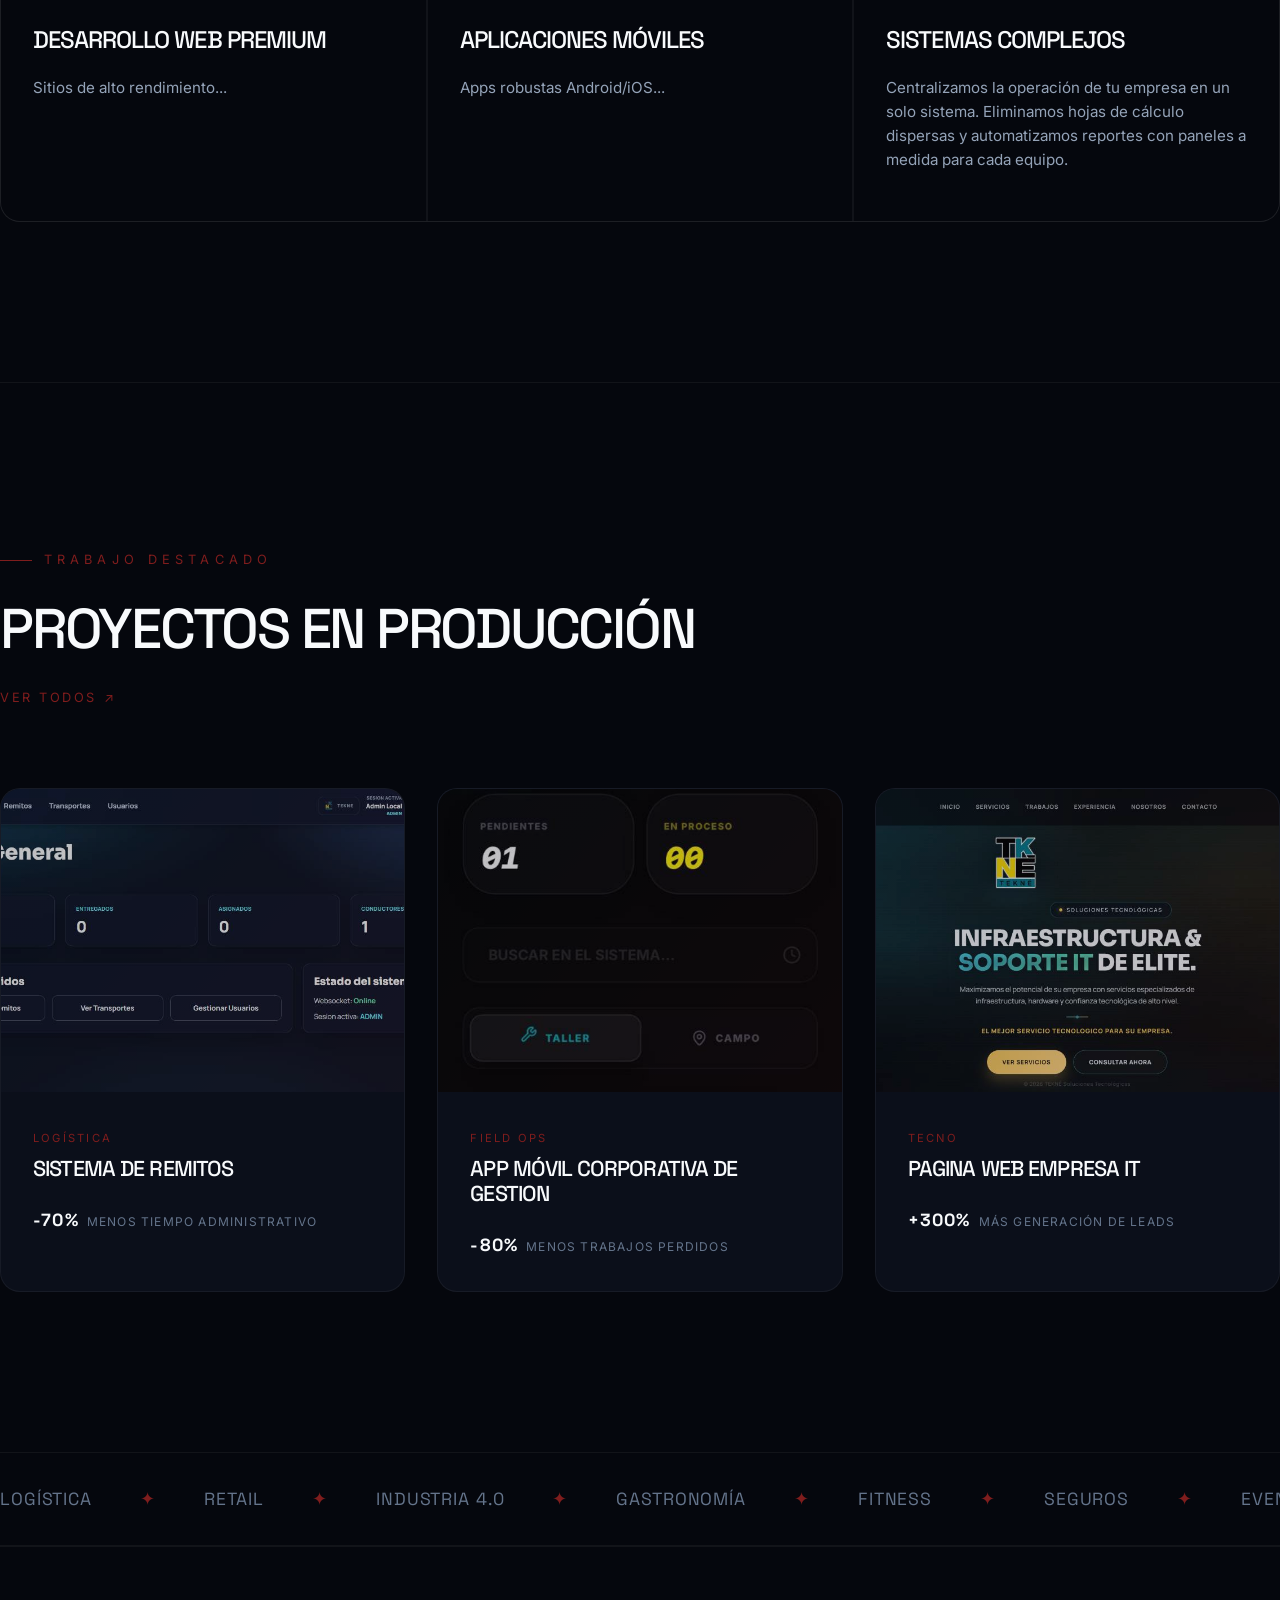
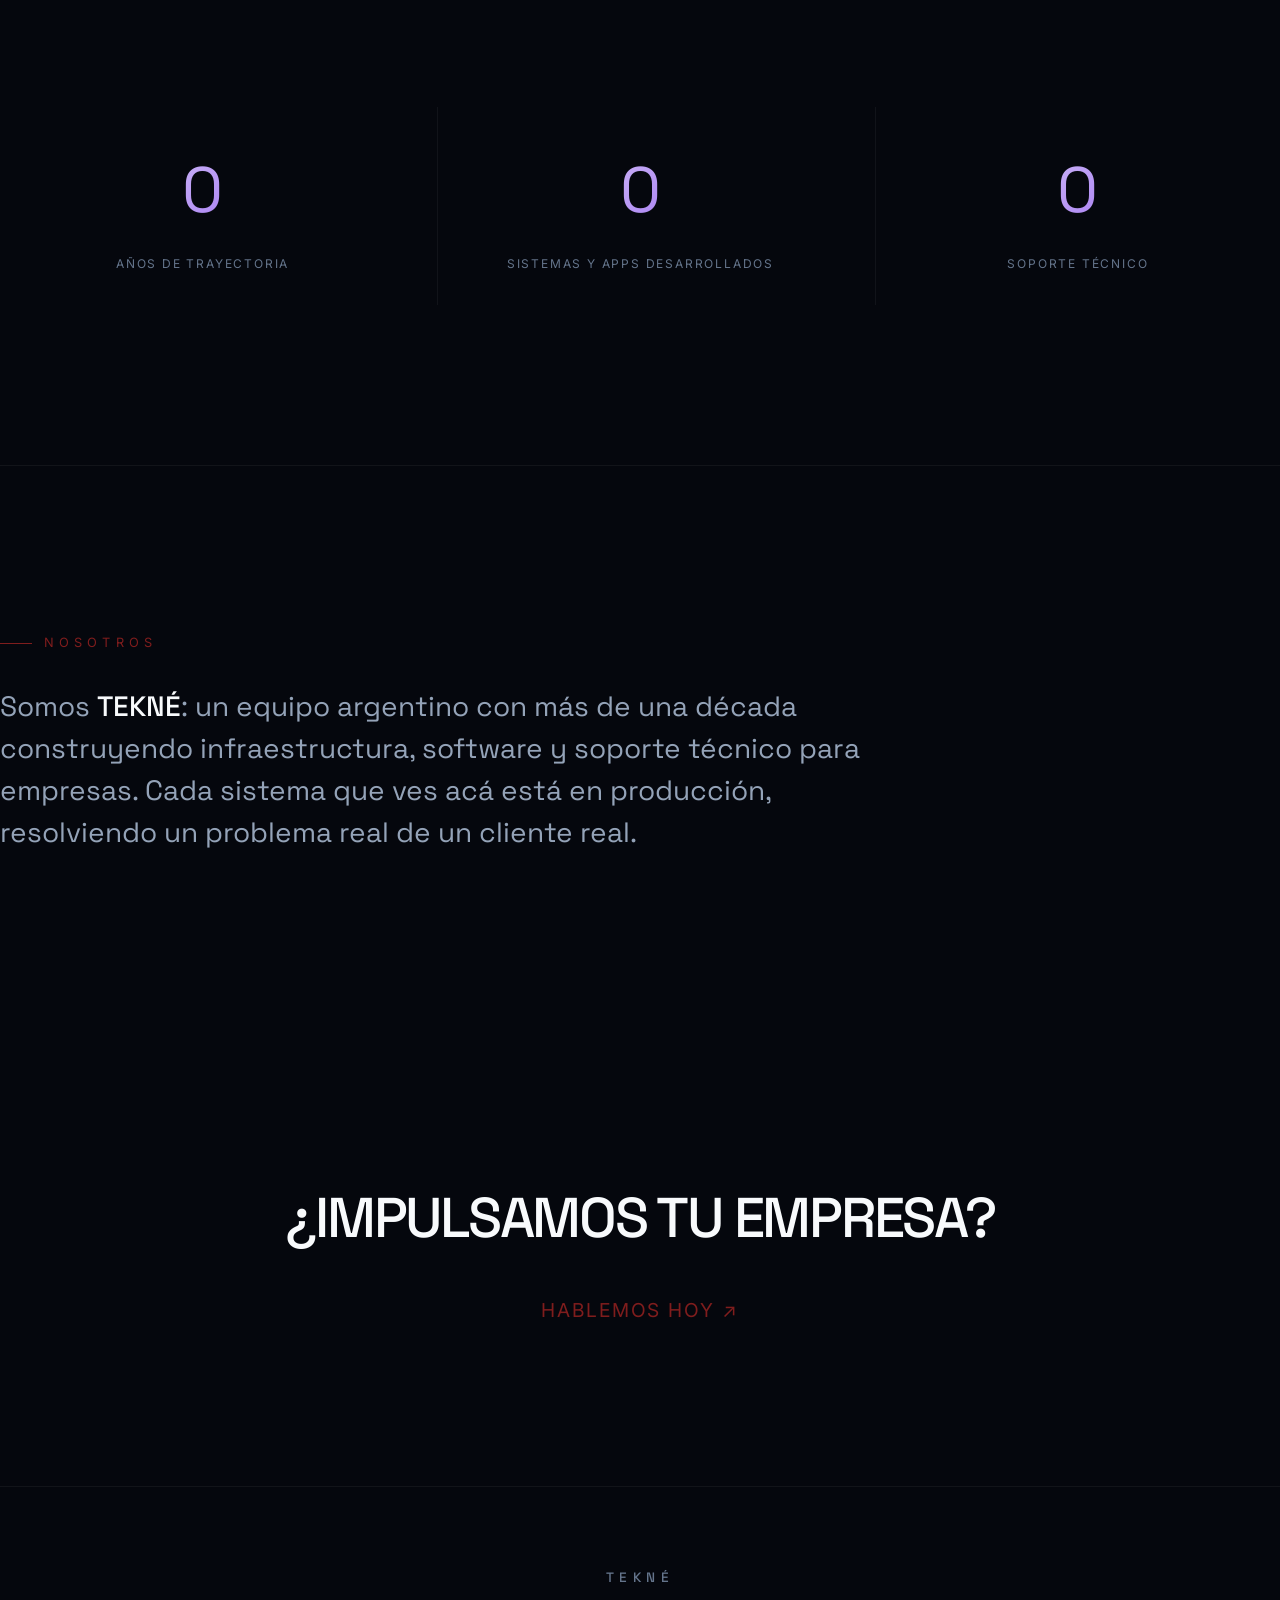
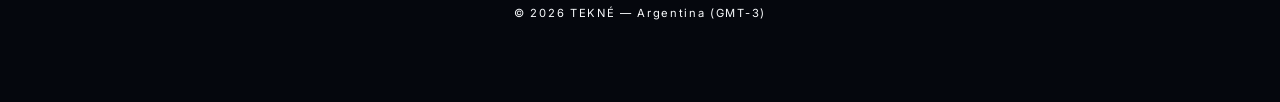
==== commit e075d3a6: "Rediseño premium del sitio: nuevo home con contenido real, animaciones y casos de estudio - index.ht" ====
--- a/index.html
+++ b/index.html
@@ -5,15 +5,15 @@
     <meta name="viewport" content="width=device-width, initial-scale=1.0">
     <title>TEKNÉ | Soluciones Tecnológicas Premium</title>
     <meta name="description" content="TEKNÉ Soluciones Tecnológicas. Sistemas de alto nivel, aplicaciones móviles y software a medida para empresas.">
-    
+
     <link rel="preconnect" href="https://fonts.googleapis.com">
     <link rel="preconnect" href="https://fonts.gstatic.com" crossorigin>
     <link href="https://fonts.googleapis.com/css2?family=Inter:wght@400;500;600&family=Space+Grotesk:wght@300;400;500;600;700&display=swap" rel="stylesheet">
-    
+
     <link rel="stylesheet" href="css/styles.css">
     <link rel="icon" type="image/svg+xml" href="data:image/svg+xml,<svg xmlns=%22http://www.w3.org/2000/svg%22 viewBox=%220 0 100 100%22><rect width=%22100%22 height=%22100%22 fill=%22%237F1D1D%22 rx=%2210%22/><text y=%22.85em%22 x=%22.1em%22 font-size=%2260%22 font-family=%22Space+Grotesk%22 font-weight=%22700%22 fill=%22white%22>T</text></svg>">
 </head>
-<body class="no-scroll">
+<body>
 
     <!-- VIÑETA -->
     <div class="vignette"></div>
@@ -27,14 +27,14 @@
     </header>
 
     <!-- WHATSAPP FLOAT -->
-    <a href="https://wa.me/5493493404212" class="wpp-float pulse-button" target="_blank" aria-label="WhatsApp">
+    <a href="https://wa.me/5493493404212" class="wpp-float pulse-button" target="_blank" aria-label="WhatsApp" data-magnetic>
         <svg viewBox="0 0 24 24"><path d="M17.472 14.382c-.297-.149-1.758-.867-2.03-.967-.273-.099-.471-.148-.67.15-.197.297-.767.966-.94 1.164-.173.199-.347.223-.644.075-.297-.15-1.255-.463-2.39-1.475-.883-.788-1.48-1.761-1.653-2.059-.173-.297-.018-.458.13-.606.134-.133.298-.347.446-.52.149-.174.198-.298.298-.497.099-.198.05-.371-.025-.52-.075-.149-.669-1.612-.916-2.207-.242-.579-.487-.5-.669-.51-.173-.008-.371-.01-.57-.01-.198 0-.52.074-.792.372-.272.297-1.04 1.016-1.04 2.479 0 1.462 1.065 2.875 1.213 3.074.149.198 2.096 3.2 5.077 4.487.709.306 1.262.489 1.694.625.712.227 1.36.195 1.871.118.571-.085 1.758-.719 2.006-1.413.248-.694.248-1.289.173-1.413-.074-.124-.272-.198-.57-.347m-5.421 7.403h-.004a9.87 9.87 0 01-5.031-1.378l-.361-.214-3.741.982.998-3.648-.235-.374a9.86 9.86 0 01-1.51-5.26c.001-5.45 4.436-9.884 9.888-9.884 2.64 0 5.122 1.03 6.988 2.898a9.825 9.825 0 012.893 6.994c-.003 5.45-4.437 9.884-9.885 9.884m8.413-18.297A11.815 11.815 0 0012.05 0C5.495 0 .16 5.335.157 11.892c0 2.096.547 4.142 1.588 5.945L.057 24l6.305-1.654a11.882 11.882 0 005.683 1.448h.005c6.554 0 11.89-5.335 11.893-11.893a11.821 11.821 0 00-3.48-8.413z"/></svg>
     </a>
 
     <!-- SECCIÓN HERO -->
     <section class="hero" style="cursor: default;">
         <div class="hero-bg"></div>
-        
+
         <div class="hero-main-content">
             <div class="hero-ornament">✦ ✧ ✦</div>
             <h1 class="hero-title reveal-text">
@@ -61,11 +61,75 @@
             <div class="tech-plant" style="transform: skew(10deg); height: 70%;"></div>
             <div class="tech-plant" style="transform: skew(-15deg); height: 90%;"></div>
         </div>
+
+        <div class="scroll-cue"><span>Scroll</span><span class="scroll-cue-line"></span></div>
     </section>
 
-    <!-- FOOTER MINIMIALISTA -->
-    <footer style="position: fixed; bottom: 3rem; width: 100%; text-align: center; opacity: 0.3; pointer-events: none; font-size: 0.7rem; letter-spacing: 0.3em;">
-        © 2026 TEKNÉ — ARGENTINA (GMT-3)
+    <!-- QUÉ HACEMOS -->
+    <section class="home-section container-large">
+        <div class="home-section-head" data-reveal>
+            <div class="section-label">Qué hacemos</div>
+            <h2 class="page-title" style="font-size: var(--fs-h2);">Software que mueve empresas reales</h2>
+        </div>
+        <div class="home-services-grid">
+            <div class="home-service-card" data-reveal><img src="img/hero-bg.png" alt="Desarrollo Web"><h3>DESARROLLO WEB</h3><p>Sitios y sistemas web de alto rendimiento.</p></div>
+            <div class="home-service-card" data-reveal style="transition-delay:0.1s;"><img src="img/app-movil.png" alt="Apps Móviles"><h3>APPS MÓVILES</h3><p>Gestión operativa desde el bolsillo.</p></div>
+            <div class="home-service-card" data-reveal style="transition-delay:0.2s;"><img src="img/remitos.png" alt="Sistemas a Medida"><h3>SISTEMAS A MEDIDA</h3><p>ERP y paneles diseñados para tu operación.</p></div>
+        </div>
+    </section>
+
+    <!-- TRABAJO DESTACADO -->
+    <section class="home-section container-large">
+        <div class="home-section-head" data-reveal style="display:flex; align-items:flex-end; justify-content:space-between; gap:2rem; flex-wrap:wrap;">
+            <div>
+                <div class="section-label">Trabajo destacado</div>
+                <h2 class="page-title" style="font-size: var(--fs-h2);">Proyectos en producción</h2>
+            </div>
+            <a href="proyectos.html" class="hero-nav-item" style="color:var(--primary); white-space:nowrap;">Ver todos ↗</a>
+        </div>
+        <div class="home-work-grid">
+            <a href="proyectos.html" class="home-work-card" data-reveal data-tilt><div class="home-work-media"><img src="img/remitos.png" alt="Sistema de Remitos"></div><div class="home-work-body"><span class="home-work-cat">Logística</span><h3 class="home-work-name">SISTEMA DE REMITOS</h3></div></a>
+            <a href="proyectos.html" class="home-work-card" data-reveal data-tilt style="transition-delay:0.1s;"><div class="home-work-media"><img src="img/app-movil.png" alt="App Móvil Corporativa"></div><div class="home-work-body"><span class="home-work-cat">Field Ops</span><h3 class="home-work-name">APP MÓVIL CORPORATIVA</h3></div></a>
+            <a href="proyectos.html" class="home-work-card" data-reveal data-tilt style="transition-delay:0.2s;"><div class="home-work-media"><img src="img/hero-bg.png" alt="Más proyectos"></div><div class="home-work-body"><span class="home-work-cat">Tecno</span><h3 class="home-work-name">VER MÁS CASOS</h3></div></a>
+        </div>
+    </section>
+
+    <!-- MARQUEE -->
+    <div class="marquee" data-reveal>
+        <div class="marquee-track">
+            <span>Logística</span><span>Retail</span><span>Industria 4.0</span><span>Gastronomía</span><span>Fitness</span><span>Seguros</span><span>Eventos</span><span>Impresión 3D</span>
+            <span>Logística</span><span>Retail</span><span>Industria 4.0</span><span>Gastronomía</span><span>Fitness</span><span>Seguros</span><span>Eventos</span><span>Impresión 3D</span>
+        </div>
+    </div>
+
+    <!-- STATS -->
+    <section class="home-section container-large">
+        <div class="stats-strip">
+            <div class="stat-item" data-reveal-blur><span class="stat-value" data-count="+10">0</span><span class="stat-label">Años de trayectoria</span></div>
+            <div class="stat-item" data-reveal-blur style="transition-delay:0.1s;"><span class="stat-value" data-count="+12">0</span><span class="stat-label">Sistemas y apps desarrollados</span></div>
+            <div class="stat-item" data-reveal-blur style="transition-delay:0.2s;"><span class="stat-value" data-count="24/7">0</span><span class="stat-label">Soporte técnico</span></div>
+        </div>
+    </section>
+
+    <!-- NOSOTROS -->
+    <section class="home-section container-large">
+        <div class="about-teaser" data-reveal>
+            <div class="section-label">Nosotros</div>
+            <p>Somos <strong>TEKNÉ</strong>: un equipo argentino con más de una década construyendo infraestructura, software y soporte técnico para empresas. Cada sistema que ves acá está en producción, resolviendo un problema real de un cliente real.</p>
+        </div>
+    </section>
+
+    <!-- CTA -->
+    <section class="cta-band container-large">
+        <h2 data-reveal>¿Impulsamos tu empresa?</h2>
+        <a href="contacto.html" class="hero-nav-item cta-link" data-reveal data-magnetic>Hablemos hoy ↗</a>
+    </section>
+
+    <footer class="footer-tekne">
+        <div class="container-large">
+            <h2 data-reveal>TEKNÉ</h2>
+            <p class="text-dim">© 2026 TEKNÉ — Argentina (GMT-3)</p>
+        </div>
     </footer>
 
     <script src="js/script.js"></script>
--- a/css/styles.css
+++ b/css/styles.css
@@ -3,7 +3,7 @@
    Inspiration: Seungmee Lee (Quality/Minimalism) & Alex Fisher (Layout/Forms)
 */
 
-@import url('https://fonts.googleapis.com/css2?family=Space+Grotesk:wght@300;400;500;600;700&family=Inter:wght@400;500;600&display=swap');
+/* Fonts loaded via <link> in HTML — no @import needed */
 
 :root {
     /* Colors */
@@ -12,28 +12,68 @@
     --primary: #7F1D1D; /* Stronger Red focus as requested */
     --primary-glow: rgba(127, 29, 29, 0.5);
     --accent-violet: #7C3AED;
+    --accent-violet-glow: rgba(124, 58, 237, 0.35);
     --accent-blue: #22D3EE;
-    
+    --accent-blue-glow: rgba(34, 211, 238, 0.3);
+
     --text-main: #F8FAFC;
     --text-muted: #94A3B8;
     --text-dim: #64748B;
-    
+
     --border-color: rgba(255, 255, 255, 0.05);
     --border-hover: rgba(127, 29, 29, 0.4);
-    
+
     /* Layout */
     --max-width: 1400px;
     --padding-x: 4rem;
     --section-spacing: 15rem;
-    
-    /* Transitions */
-    --transition: all 0.9s cubic-bezier(0.16, 1, 0.3, 1);
+
+    /* Type scale */
+    --fs-display: clamp(3.5rem, 12vw, 8rem);
+    --fs-h1: clamp(3rem, 9vw, 6rem);
+    --fs-h2: clamp(2rem, 5vw, 3.5rem);
+    --fs-h3: clamp(1.25rem, 2.5vw, 1.75rem);
+    --fs-body: clamp(1rem, 1.2vw, 1.25rem);
+    --fs-small: 0.8rem;
+
+    /* Spacing scale */
+    --space-1: 0.5rem;
+    --space-2: 1rem;
+    --space-3: 2rem;
+    --space-4: 3rem;
+    --space-5: 5rem;
+    --space-6: 8rem;
+    --space-7: 10rem;
+    --space-8: 15rem;
+
+    /* Radii */
+    --radius-sm: 8px;
+    --radius-md: 14px;
+    --radius-lg: 20px;
+    --radius-pill: 50px;
+
+    /* Motion */
+    --ease-out-expo: cubic-bezier(0.16, 1, 0.3, 1);
+    --transition: all 0.9s var(--ease-out-expo);
 }
 
 @media (max-width: 768px) {
     :root {
         --section-spacing: 8rem;
         --padding-x: 1.5rem;
+        --space-6: 4rem;
+        --space-7: 5rem;
+        --space-8: 6rem;
+    }
+}
+
+/* Respect reduced-motion preference across the whole site */
+@media (prefers-reduced-motion: reduce) {
+    *, *::before, *::after {
+        animation-duration: 0.01ms !important;
+        animation-iteration-count: 1 !important;
+        transition-duration: 0.01ms !important;
+        scroll-behavior: auto !important;
     }
 }
 
@@ -42,7 +82,10 @@
 main.container-large > .service-block,
 .case-gallery,
 .case-content,
-.case-metrics {
+.case-metrics,
+.home-services-grid,
+.home-work-grid,
+.logo-tiles-grid {
     opacity: 0;
     transition: opacity 0.4s ease;
 }
@@ -50,7 +93,10 @@
 body.synced main.container-large > .service-block,
 body.synced .case-gallery,
 body.synced .case-content,
-body.synced .case-metrics {
+body.synced .case-metrics,
+body.synced .home-services-grid,
+body.synced .home-work-grid,
+body.synced .logo-tiles-grid {
     opacity: 1;
 }
 
@@ -64,6 +110,7 @@
 html {
     scroll-behavior: smooth;
     background-color: var(--bg-primary);
+    overflow-x: hidden;
 }
 
 body {
@@ -109,7 +156,7 @@
 
 /* Typography */
 h1, h2, h3, h4 {
-    font-family: 'Space+Grotesk', sans-serif;
+    font-family: 'Space Grotesk', sans-serif;
     font-weight: 500;
     letter-spacing: -0.04em;
     text-transform: uppercase;
@@ -119,6 +166,11 @@
     text-decoration: none;
     color: inherit;
     transition: var(--transition);
+}
+
+img {
+    max-width: 100%;
+    height: auto;
 }
 
 /* Alex Fisher Hero Layout */
@@ -190,6 +242,8 @@
 
 .hero-main-content {
     z-index: 2;
+    max-width: 100%;
+    overflow: hidden;
 }
 
 .hero-ornament {
@@ -214,6 +268,8 @@
     color: var(--text-muted);
     text-transform: uppercase;
     margin-top: 1rem;
+    word-break: break-word;
+    overflow-wrap: break-word;
 }
 
 /* Bottom Tech Decoration (Inspired by floral Alex Fisher border) */
@@ -299,6 +355,7 @@
     font-family: 'Space Grotesk', sans-serif;
     font-weight: 500;
     line-height: 1.1;
+    overflow-wrap: anywhere;
 }
 
 .project-category {
@@ -441,6 +498,8 @@
     max-width: var(--max-width);
     margin: 0 auto;
     padding: 0 var(--padding-x);
+    overflow-wrap: break-word;
+    word-break: break-word;
 }
 
 /* Floating WhatsApp Button */
@@ -511,7 +570,7 @@
    MOBILE FULLSCREEN MENU OVERLAY
    ============================================= */
 .mobile-menu {
-    display: none;
+    display: flex;
     position: fixed;
     inset: 0;
     background: rgba(5, 7, 13, 0.98);
@@ -523,8 +582,18 @@
     justify-content: center;
     gap: 2.5rem;
     text-align: center;
-}
-.mobile-menu.active { display: flex; }
+    opacity: 0;
+    visibility: hidden;
+    pointer-events: none;
+    transform: scale(1.04);
+    transition: opacity 0.4s var(--ease-out-expo), transform 0.4s var(--ease-out-expo), visibility 0.4s;
+}
+.mobile-menu.active {
+    opacity: 1;
+    visibility: visible;
+    pointer-events: all;
+    transform: scale(1);
+}
 .mobile-menu .hero-logo {
     font-size: 2.25rem !important;
     color: var(--text-main) !important;
@@ -535,7 +604,23 @@
     font-size: 1.5rem !important;
     letter-spacing: 0.2em;
     color: var(--text-dim) !important;
-    transition: color 0.3s;
+    transition: color 0.3s, transform 0.5s var(--ease-out-expo), opacity 0.5s var(--ease-out-expo);
+    opacity: 0;
+    transform: translateY(14px);
+}
+.mobile-menu.active .hero-logo,
+.mobile-menu.active .hero-nav-item {
+    opacity: 1;
+    transform: translateY(0);
+}
+.mobile-menu.active .hero-nav-item:nth-child(2) { transition-delay: 0.05s; }
+.mobile-menu.active .hero-nav-item:nth-child(3) { transition-delay: 0.1s; }
+.mobile-menu.active .hero-nav-item:nth-child(4) { transition-delay: 0.15s; }
+.mobile-menu.active .hero-nav-item:nth-child(5) { transition-delay: 0.2s; }
+.mobile-menu .hero-logo {
+    opacity: 0;
+    transform: translateY(14px);
+    transition: opacity 0.5s var(--ease-out-expo), transform 0.5s var(--ease-out-expo);
 }
 
 /* Case Study Specifics */
@@ -754,6 +839,478 @@
 }
 
 /* =============================================
+   SECTION PRIMITIVES (shared across pages)
+   ============================================= */
+.section-label {
+    display: inline-flex;
+    align-items: center;
+    gap: 0.75rem;
+    font-size: var(--fs-small);
+    letter-spacing: 0.4em;
+    text-transform: uppercase;
+    color: var(--primary);
+    margin-bottom: var(--space-3);
+}
+
+.section-label::before {
+    content: '';
+    width: 2rem;
+    height: 1px;
+    background: var(--primary);
+    display: inline-block;
+}
+
+.page-title {
+    font-size: var(--fs-h1);
+    line-height: 0.95;
+}
+
+/* Reveal variant with blur for hero-adjacent / stat entrances */
+[data-reveal-blur] {
+    opacity: 0;
+    filter: blur(14px);
+    transform: translateY(30px);
+    transition: opacity 1s var(--ease-out-expo), filter 1s var(--ease-out-expo), transform 1s var(--ease-out-expo);
+}
+[data-reveal-blur].revealed {
+    opacity: 1;
+    filter: blur(0);
+    transform: translateY(0);
+}
+
+/* =============================================
+   HERO SCROLL CUE
+   ============================================= */
+.scroll-cue {
+    position: absolute;
+    bottom: 2.5rem;
+    left: 50%;
+    transform: translateX(-50%);
+    display: flex;
+    flex-direction: column;
+    align-items: center;
+    gap: 0.75rem;
+    font-size: 0.65rem;
+    letter-spacing: 0.3em;
+    text-transform: uppercase;
+    color: var(--text-dim);
+    z-index: 2;
+    opacity: 0.7;
+    transition: opacity 0.4s ease;
+}
+
+.scroll-cue:hover { opacity: 1; }
+
+.scroll-cue-line {
+    width: 1px;
+    height: 2.5rem;
+    background: linear-gradient(to bottom, var(--primary), transparent);
+    animation: scroll-cue-pulse 2.2s ease-in-out infinite;
+}
+
+@keyframes scroll-cue-pulse {
+    0%, 100% { transform: scaleY(0.6); opacity: 0.4; }
+    50% { transform: scaleY(1); opacity: 1; }
+}
+
+/* =============================================
+   HOME — WHAT WE DO
+   ============================================= */
+.home-section {
+    padding: var(--space-7) 0;
+    border-top: 1px solid var(--border-color);
+}
+
+.home-section-head {
+    max-width: 700px;
+    margin-bottom: var(--space-5);
+}
+
+.home-services-grid {
+    display: grid;
+    grid-template-columns: repeat(auto-fit, minmax(260px, 1fr));
+    gap: 2px;
+    background: var(--border-color);
+    border: 1px solid var(--border-color);
+    border-radius: var(--radius-lg);
+    overflow: hidden;
+}
+
+.home-service-card {
+    background: var(--bg-primary);
+    padding: var(--space-4) var(--space-3);
+    transition: var(--transition);
+    position: relative;
+}
+
+.home-service-card:hover {
+    background: var(--bg-secondary);
+}
+
+.home-service-card img {
+    width: 100%;
+    aspect-ratio: 16/10;
+    object-fit: cover;
+    border-radius: var(--radius-sm);
+    margin-bottom: var(--space-3);
+    opacity: 0.75;
+    transition: var(--transition);
+}
+
+.home-service-card:hover img {
+    opacity: 1;
+    transform: scale(1.02);
+}
+
+.home-service-card h3 {
+    font-size: 1.5rem;
+    margin-bottom: 1rem;
+}
+
+.home-service-card p {
+    color: var(--text-muted);
+    font-size: 0.95rem;
+    line-height: 1.6;
+}
+
+/* =============================================
+   HOME — FEATURED WORK
+   ============================================= */
+.home-work-grid {
+    display: grid;
+    grid-template-columns: repeat(3, 1fr);
+    gap: 2rem;
+}
+
+.home-work-card {
+    border: 1px solid var(--border-color);
+    border-radius: var(--radius-lg);
+    overflow: hidden;
+    background: var(--bg-secondary);
+    transition: var(--transition);
+    position: relative;
+    perspective: 1000px;
+}
+
+.home-work-card:hover {
+    border-color: var(--border-hover);
+    transform: translateY(-6px);
+    box-shadow: 0 30px 60px rgba(0,0,0,0.5);
+}
+
+.home-work-media {
+    aspect-ratio: 4/3;
+    overflow: hidden;
+    background: linear-gradient(135deg, var(--bg-secondary), rgba(127,29,29,0.25));
+}
+
+.home-work-media img {
+    width: 100%;
+    height: 100%;
+    object-fit: cover;
+    opacity: 0.75;
+    transition: var(--transition);
+}
+
+.home-work-card:hover .home-work-media img {
+    opacity: 1;
+    transform: scale(1.05);
+}
+
+.home-work-body {
+    padding: var(--space-3);
+}
+
+.home-work-cat {
+    font-size: 0.7rem;
+    letter-spacing: 0.2em;
+    color: var(--primary);
+    text-transform: uppercase;
+}
+
+.home-work-name {
+    font-size: 1.35rem;
+    margin-top: 0.5rem;
+    line-height: 1.15;
+}
+
+.home-work-metric {
+    margin-top: 1.5rem;
+    display: flex;
+    align-items: baseline;
+    gap: 0.5rem;
+    color: var(--text-dim);
+    font-size: 0.75rem;
+    letter-spacing: 0.1em;
+    text-transform: uppercase;
+}
+
+.home-work-metric strong {
+    font-family: 'Space Grotesk', sans-serif;
+    color: var(--text-main);
+    font-size: 1.1rem;
+}
+
+/* =============================================
+   STATS STRIP
+   ============================================= */
+.stats-strip {
+    display: grid;
+    grid-template-columns: repeat(auto-fit, minmax(180px, 1fr));
+    gap: var(--space-3);
+    text-align: center;
+}
+
+.stat-item {
+    padding: var(--space-3) 1rem;
+    border-left: 1px solid var(--border-color);
+}
+
+.stat-item:first-child { border-left: none; }
+
+.stat-value {
+    display: block;
+    font-family: 'Space Grotesk', sans-serif;
+    font-size: clamp(2.5rem, 5vw, 4rem);
+    color: var(--text-main);
+    background: linear-gradient(135deg, var(--text-main), var(--accent-violet));
+    -webkit-background-clip: text;
+    background-clip: text;
+    -webkit-text-fill-color: transparent;
+}
+
+.stat-label {
+    font-size: 0.75rem;
+    letter-spacing: 0.15em;
+    text-transform: uppercase;
+    color: var(--text-dim);
+    margin-top: 0.75rem;
+    display: block;
+}
+
+/* =============================================
+   ABOUT TEASER
+   ============================================= */
+.about-teaser {
+    max-width: 900px;
+}
+
+.about-teaser p {
+    font-size: var(--fs-h3);
+    line-height: 1.5;
+    color: var(--text-muted);
+    font-family: 'Space Grotesk', sans-serif;
+    font-weight: 400;
+}
+
+.about-teaser strong {
+    color: var(--text-main);
+    font-weight: 500;
+}
+
+/* =============================================
+   CTA BAND
+   ============================================= */
+.cta-band {
+    padding: var(--space-7) 0;
+    text-align: center;
+    position: relative;
+}
+
+.cta-band::before {
+    content: '';
+    position: absolute;
+    inset: 0;
+    background: radial-gradient(circle at 50% 100%, rgba(127,29,29,0.18), transparent 65%);
+    pointer-events: none;
+    z-index: -1;
+}
+
+.cta-band h2 {
+    font-size: var(--fs-h2);
+    margin-bottom: 2rem;
+}
+
+.cta-band .cta-link {
+    color: var(--primary);
+    font-size: 1.2rem;
+    letter-spacing: 0.1em;
+}
+
+/* =============================================
+   MARQUEE
+   ============================================= */
+.marquee {
+    border-top: 1px solid var(--border-color);
+    border-bottom: 1px solid var(--border-color);
+    overflow: hidden;
+    white-space: nowrap;
+    padding: var(--space-3) 0;
+}
+
+.marquee-track {
+    display: inline-flex;
+    gap: 3rem;
+    animation: marquee-scroll 32s linear infinite;
+}
+
+.marquee span {
+    font-family: 'Space Grotesk', sans-serif;
+    font-size: 1.1rem;
+    letter-spacing: 0.05em;
+    color: var(--text-dim);
+    text-transform: uppercase;
+}
+
+.marquee span::after {
+    content: '✦';
+    color: var(--primary);
+    margin-left: 3rem;
+}
+
+@keyframes marquee-scroll {
+    from { transform: translateX(0); }
+    to { transform: translateX(-50%); }
+}
+
+@media (prefers-reduced-motion: reduce) {
+    .marquee-track { animation: none; }
+    .marquee { overflow-x: auto; }
+}
+
+/* =============================================
+   LOGO / BRAND TILES ("Más Proyectos")
+   ============================================= */
+.logo-tiles-grid {
+    display: grid;
+    grid-template-columns: repeat(auto-fit, minmax(280px, 1fr));
+    gap: 2rem;
+}
+
+.logo-tile {
+    border: 1px solid var(--border-color);
+    border-radius: var(--radius-lg);
+    padding: var(--space-3);
+    min-height: 220px;
+    display: flex;
+    flex-direction: column;
+    justify-content: space-between;
+    position: relative;
+    overflow: hidden;
+    transition: var(--transition);
+    background: linear-gradient(150deg, var(--bg-secondary) 0%, rgba(127,29,29,0.12) 100%);
+}
+
+.logo-tile[data-accent="violet"] { background: linear-gradient(150deg, var(--bg-secondary) 0%, rgba(124,58,237,0.14) 100%); }
+.logo-tile[data-accent="blue"] { background: linear-gradient(150deg, var(--bg-secondary) 0%, rgba(34,211,238,0.12) 100%); }
+
+.logo-tile:hover {
+    transform: translateY(-4px);
+    border-color: var(--border-hover);
+}
+
+.logo-tile-media {
+    position: absolute;
+    inset: 0;
+    z-index: 0;
+}
+
+.logo-tile-media img {
+    width: 100%;
+    height: 100%;
+    object-fit: cover;
+    opacity: 0.22;
+    transition: var(--transition);
+}
+
+.logo-tile:hover .logo-tile-media img {
+    opacity: 0.38;
+    transform: scale(1.04);
+}
+
+.logo-tile-body {
+    position: relative;
+    z-index: 1;
+}
+
+.logo-tile-name {
+    font-size: 1.4rem;
+    line-height: 1.15;
+}
+
+.logo-tile-desc {
+    margin-top: 0.75rem;
+    font-size: 0.9rem;
+    color: var(--text-muted);
+    line-height: 1.6;
+}
+
+.logo-tile-tags {
+    position: relative;
+    z-index: 1;
+    display: flex;
+    flex-wrap: wrap;
+    gap: 0.6rem;
+    margin-top: 1.5rem;
+}
+
+.logo-tile-tags .tag {
+    color: var(--accent-blue);
+    border-color: var(--accent-blue);
+    font-size: 0.65rem;
+}
+
+/* =============================================
+   MAGNETIC / TILT (hooks — JS applies transforms)
+   ============================================= */
+[data-magnetic] {
+    transition: transform 0.35s var(--ease-out-expo);
+}
+
+[data-tilt] {
+    transition: transform 0.4s var(--ease-out-expo);
+    transform-style: preserve-3d;
+}
+
+@media (hover: none) {
+    [data-magnetic], [data-tilt] { transition: none !important; }
+}
+
+/* =============================================
+   LIGHTBOX NAV
+   ============================================= */
+.lightbox-nav {
+    position: absolute;
+    top: 50%;
+    transform: translateY(-50%);
+    background: rgba(255,255,255,0.05);
+    border: 1px solid rgba(255,255,255,0.15);
+    color: white;
+    width: 48px;
+    height: 48px;
+    border-radius: 50%;
+    display: flex;
+    align-items: center;
+    justify-content: center;
+    cursor: pointer;
+    font-size: 1.25rem;
+    transition: 0.2s;
+}
+
+.lightbox-nav:hover { background: var(--primary); border-color: var(--primary); }
+.lightbox-prev { left: 2rem; }
+.lightbox-next { right: 2rem; }
+
+.lightbox-counter {
+    position: absolute;
+    top: 2rem;
+    left: 2.5rem;
+    font-size: 0.75rem;
+    letter-spacing: 0.15em;
+    color: rgba(255,255,255,0.5);
+}
+
+/* =============================================
    RESPONSIVE — TABLET & MOBILE (max 768px)
    ============================================= */
 @media (max-width: 768px) {
@@ -797,7 +1354,11 @@
     .hero { padding: 1.5rem; }
     .hero-ornament { font-size: 0.75rem; letter-spacing: 0.5em; }
     .hero-title { font-size: clamp(2.8rem, 12vw, 5rem) !important; }
-    .hero-subtitle { font-size: 0.75rem; letter-spacing: 0.12em; }
+    .hero-subtitle { font-size: clamp(0.55rem, 3vw, 0.75rem); letter-spacing: 0.08em; }
+    .hero-main-content div[style*="letter-spacing"] {
+        font-size: 0.65rem !important;
+        letter-spacing: 0.08rem !important;
+    }
     .hero-decoration { height: 20vh; }
     .tech-plant { width: 8rem; }
 
@@ -837,8 +1398,17 @@
         gap: 3rem !important;
     }
 
+    /* --- Inline styled titles on servicios/contacto/proyectos headers --- */
+    header.container-large h1[style*="font-size"] {
+        font-size: clamp(2rem, 10vw, 4rem) !important;
+    }
+
     /* --- CASE STUDY PAGES --- */
-    .case-hero { padding: 8rem 0 3rem; }
+    .case-hero { padding: 8rem var(--padding-x) 3rem; }
+    .case-hero h1 {
+        font-size: clamp(1.8rem, 8vw, 3rem) !important;
+        letter-spacing: -0.02em;
+    }
     .case-grid {
         grid-template-columns: 1fr;
         gap: 2rem;
@@ -908,12 +1478,35 @@
         margin-bottom: 2rem;
     }
 
-    /* --- Fixed footer on index --- */
+    /* --- Fixed footer on index (legacy, kept harmless) --- */
     footer[style*="position: fixed"] {
         font-size: 0.6rem !important;
         bottom: 1.5rem !important;
         letter-spacing: 0.15em !important;
-    }
+        padding: 0 1rem;
+    }
+
+    /* --- HOME SECTIONS --- */
+    .home-section { padding: var(--space-6) 0; }
+    .home-section-head { margin-bottom: var(--space-4); }
+    .home-services-grid { grid-template-columns: 1fr; }
+    .home-work-grid { grid-template-columns: 1fr; gap: 1.5rem; }
+    .stats-strip { grid-template-columns: repeat(2, 1fr); gap: 2rem; }
+    .stat-item { border-left: none; padding: 0; }
+    .about-teaser p { font-size: 1.35rem; }
+    .cta-band { padding: var(--space-6) 0; }
+    .marquee span { font-size: 0.9rem; }
+    .scroll-cue { display: none; }
+
+    /* --- LOGO TILES --- */
+    .logo-tiles-grid { grid-template-columns: 1fr; gap: 1.5rem; }
+    .logo-tile { min-height: 180px; padding: 2rem; }
+
+    /* --- LIGHTBOX NAV --- */
+    .lightbox-nav { width: 40px; height: 40px; font-size: 1rem; }
+    .lightbox-prev { left: 0.75rem; }
+    .lightbox-next { right: 0.75rem; }
+    .lightbox-counter { top: 1rem; left: 1.25rem; }
 }
 
 /* =============================================
@@ -926,6 +1519,8 @@
     .project-name { font-size: clamp(1.1rem, 5vw, 1.5rem); }
     .case-metrics { grid-template-columns: 1fr; }
     .metric-card { padding: 1.25rem; }
+    .case-hero { padding-top: 7rem; }
+    .case-content h2 { font-size: clamp(1.35rem, 7vw, 1.8rem); }
 
     /* Tighter spacing on small phones */
     .service-block { padding: 3rem 0; gap: 2rem; }
@@ -943,4 +1538,11 @@
     /* WPP button even smaller */
     .wpp-float { width: 48px; height: 48px; bottom: 1rem; right: 1rem; }
     .wpp-float svg { width: 22px; height: 22px; }
-}
+
+    /* Home sections on small phones */
+    .stats-strip { grid-template-columns: 1fr; }
+    .stat-item { padding: 1rem 0; border-top: 1px solid var(--border-color); border-left: none; }
+    .stat-item:first-child { border-top: none; }
+    .home-work-name { font-size: 1.15rem; }
+    .about-teaser p { font-size: 1.15rem; }
+}
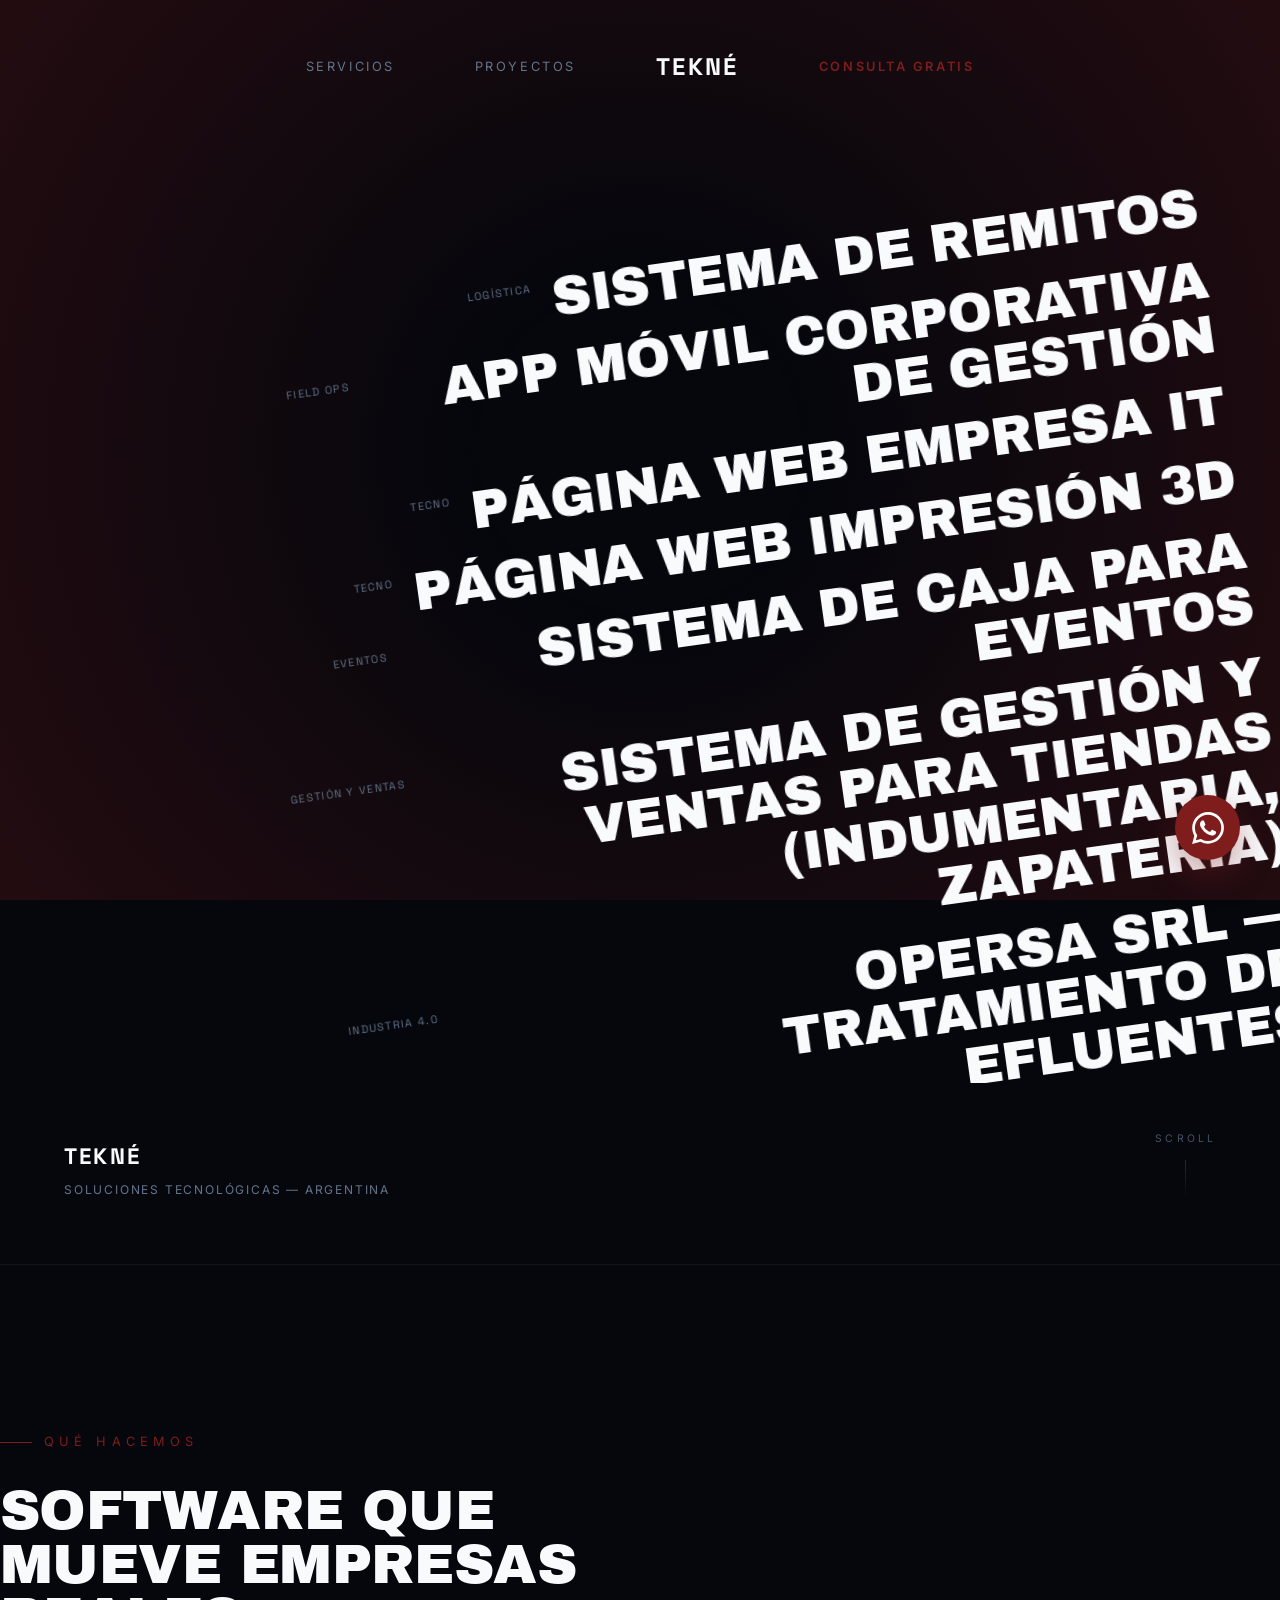
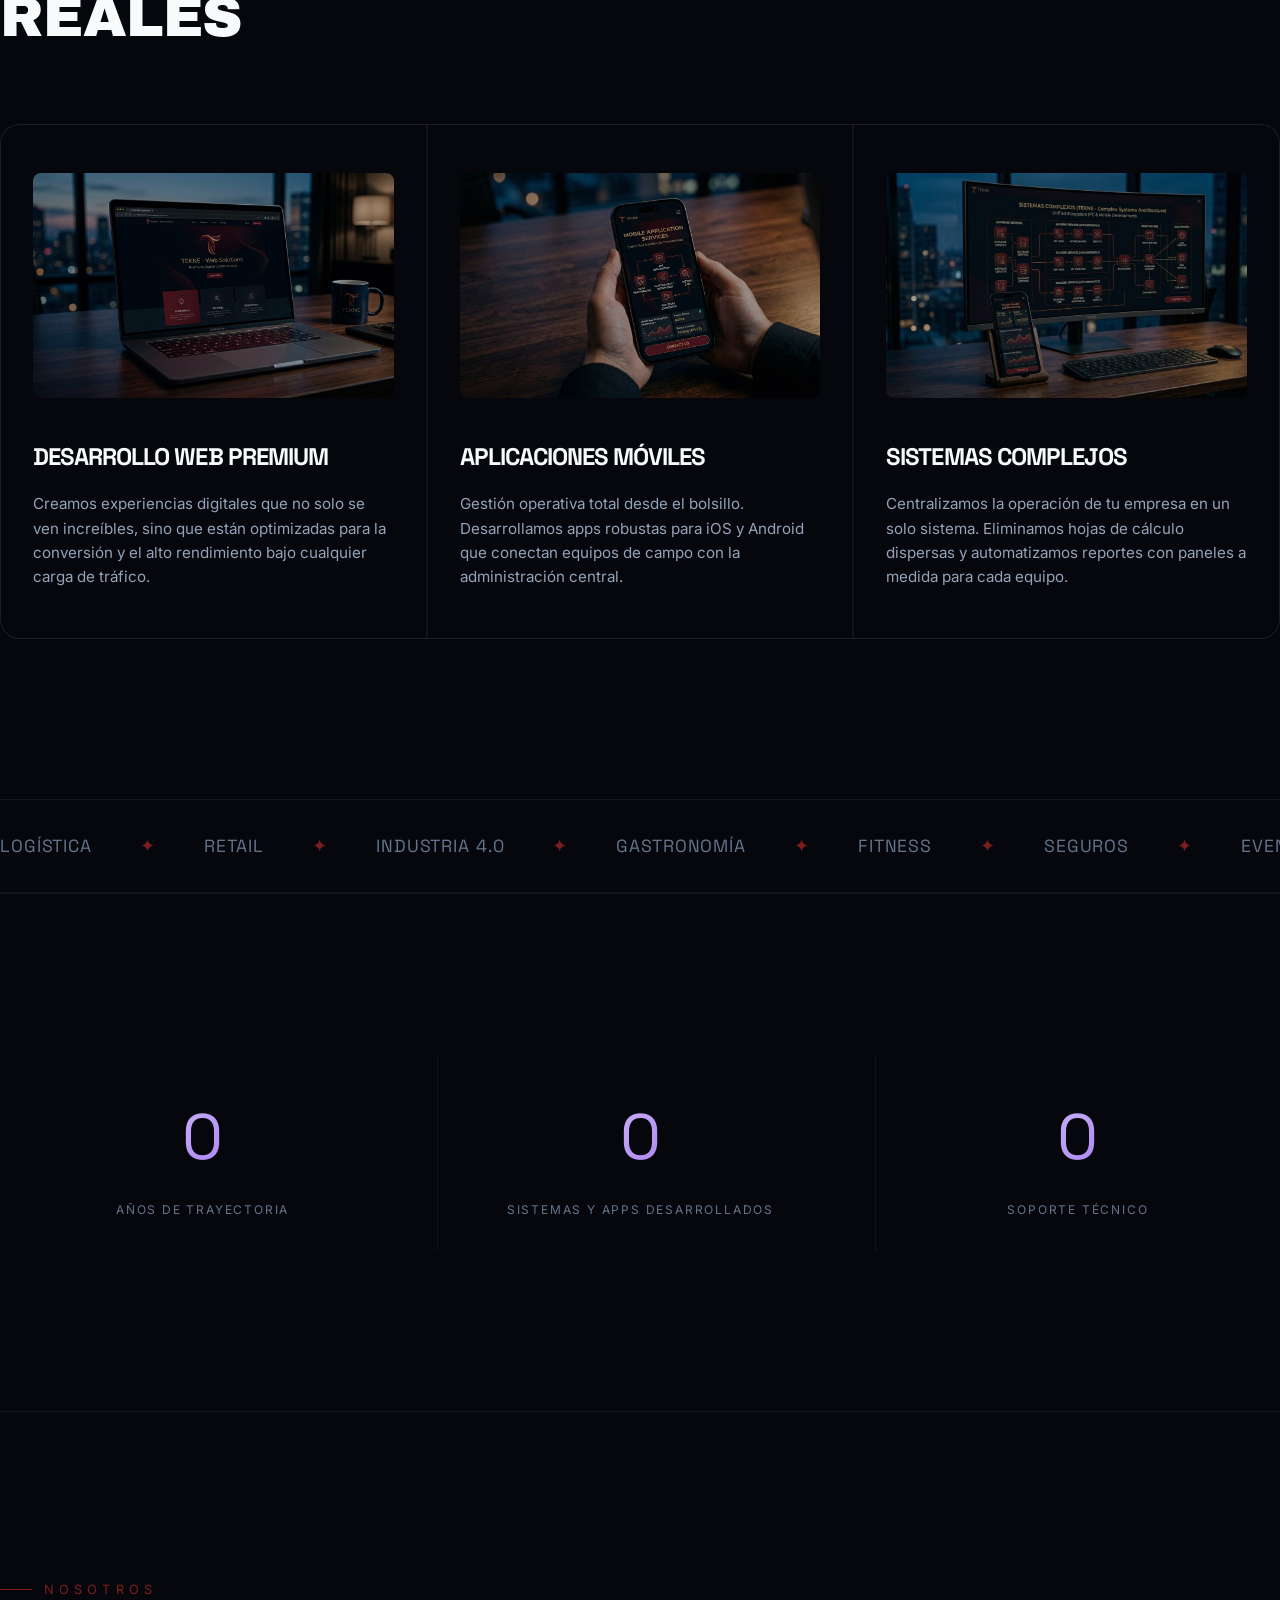
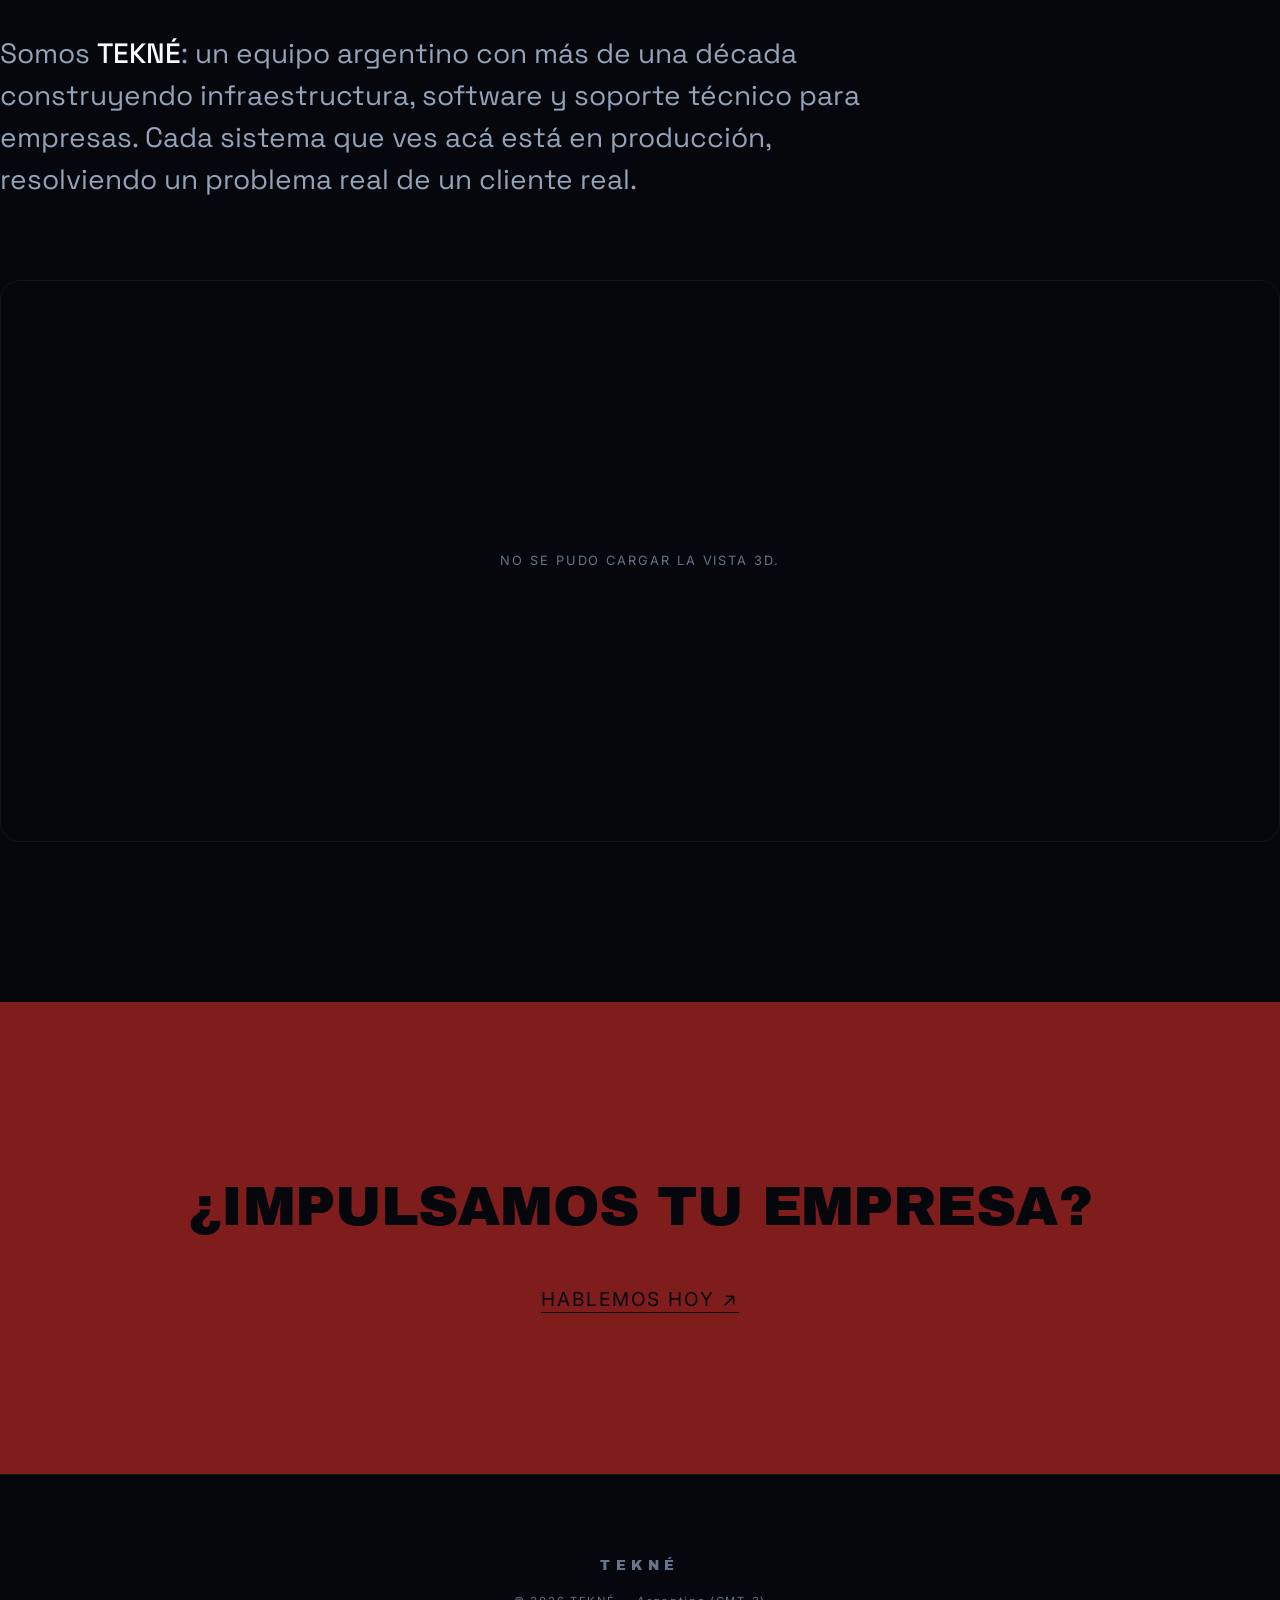
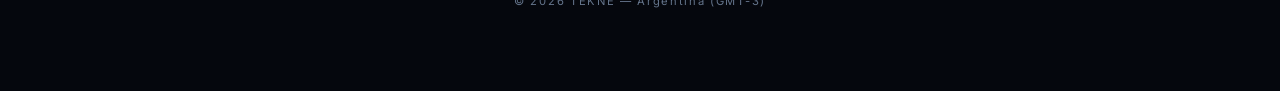
==== commit 8923f8de: "Rediseño alineado a referencia vanholtz.co: hero tipográfico diagonal, cabeza 3D interactiva y fixes" ====
--- a/index.html
+++ b/index.html
@@ -8,10 +8,25 @@
 
     <link rel="preconnect" href="https://fonts.googleapis.com">
     <link rel="preconnect" href="https://fonts.gstatic.com" crossorigin>
-    <link href="https://fonts.googleapis.com/css2?family=Inter:wght@400;500;600&family=Space+Grotesk:wght@300;400;500;600;700&display=swap" rel="stylesheet">
+    <link href="https://fonts.googleapis.com/css2?family=Archivo+Black&family=Inter:wght@400;500;600&family=Space+Grotesk:wght@300;400;500;600;700&display=swap" rel="stylesheet">
 
     <link rel="stylesheet" href="css/styles.css">
     <link rel="icon" type="image/svg+xml" href="data:image/svg+xml,<svg xmlns=%22http://www.w3.org/2000/svg%22 viewBox=%220 0 100 100%22><rect width=%22100%22 height=%22100%22 fill=%22%237F1D1D%22 rx=%2210%22/><text y=%22.85em%22 x=%22.1em%22 font-size=%2260%22 font-family=%22Space+Grotesk%22 font-weight=%22700%22 fill=%22white%22>T</text></svg>">
+
+    <!-- Import map for the interactive 3D head (js/interactive-head.js) — must precede any module/dynamic import -->
+    <script type="importmap">
+    {
+      "imports": {
+        "three": "https://unpkg.com/three@0.184.0/build/three.module.js",
+        "three/addons/controls/OrbitControls.js": "https://unpkg.com/three@0.184.0/examples/jsm/controls/OrbitControls.js"
+      },
+      "integrity": {
+        "https://unpkg.com/three@0.184.0/build/three.module.js": "sha384-8FCZ1eVO6it4+pbec2aDtnTrwjWXZLJRC+MAGCIPDgsYnUrl/E0A2YlF8ioMKI/J",
+        "https://unpkg.com/three@0.184.0/build/three.core.js": "sha384-dw2ooPewaEIrAgl6oFDBmmBWCE9oW9LxRGcfwZ0hLvEprzo202wXl7vCYHRlSnOT",
+        "https://unpkg.com/three@0.184.0/examples/jsm/controls/OrbitControls.js": "sha384-4rziNxOBZKQ69i+w+f89KJ55TCYquwchVbByQwmaOeIOXdOU2PLDn3kOfXHwIJC9"
+      }
+    }
+    </script>
 </head>
 <body>
 
@@ -31,38 +46,34 @@
         <svg viewBox="0 0 24 24"><path d="M17.472 14.382c-.297-.149-1.758-.867-2.03-.967-.273-.099-.471-.148-.67.15-.197.297-.767.966-.94 1.164-.173.199-.347.223-.644.075-.297-.15-1.255-.463-2.39-1.475-.883-.788-1.48-1.761-1.653-2.059-.173-.297-.018-.458.13-.606.134-.133.298-.347.446-.52.149-.174.198-.298.298-.497.099-.198.05-.371-.025-.52-.075-.149-.669-1.612-.916-2.207-.242-.579-.487-.5-.669-.51-.173-.008-.371-.01-.57-.01-.198 0-.52.074-.792.372-.272.297-1.04 1.016-1.04 2.479 0 1.462 1.065 2.875 1.213 3.074.149.198 2.096 3.2 5.077 4.487.709.306 1.262.489 1.694.625.712.227 1.36.195 1.871.118.571-.085 1.758-.719 2.006-1.413.248-.694.248-1.289.173-1.413-.074-.124-.272-.198-.57-.347m-5.421 7.403h-.004a9.87 9.87 0 01-5.031-1.378l-.361-.214-3.741.982.998-3.648-.235-.374a9.86 9.86 0 01-1.51-5.26c.001-5.45 4.436-9.884 9.888-9.884 2.64 0 5.122 1.03 6.988 2.898a9.825 9.825 0 012.893 6.994c-.003 5.45-4.437 9.884-9.885 9.884m8.413-18.297A11.815 11.815 0 0012.05 0C5.495 0 .16 5.335.157 11.892c0 2.096.547 4.142 1.588 5.945L.057 24l6.305-1.654a11.882 11.882 0 005.683 1.448h.005c6.554 0 11.89-5.335 11.893-11.893a11.821 11.821 0 00-3.48-8.413z"/></svg>
     </a>
 
-    <!-- SECCIÓN HERO -->
-    <section class="hero" style="cursor: default;">
-        <div class="hero-bg"></div>
+    <!-- SECCIÓN HERO: LISTA DE PROYECTOS -->
+    <section class="list-hero">
+        <div class="list-hero-glow" id="list-hero-glow"><img id="list-hero-glow-img" src="" alt=""></div>
 
-        <div class="hero-main-content">
-            <div class="hero-ornament">✦ ✧ ✦</div>
-            <h1 class="hero-title reveal-text">
-                <span style="transition-delay: 0.1s;">TEKNÉ</span>
-            </h1>
-            <p class="hero-subtitle reveal-text">
-                <span style="transition-delay: 0.4s;">SOLUCIONES TECNOLÓGICAS</span>
-            </p>
-            <div style="margin-top: 4rem; opacity: 0.6; font-size: 0.9rem; letter-spacing: 0.2rem; text-transform: uppercase;" class="reveal-text">
-                <span style="transition-delay: 0.6s;">SOFTWARE EXCLUSIVO PARA EMPRESAS</span>
-            </div>
-            <div style="margin-top: 3rem;" class="reveal-text">
-                <span style="transition-delay: 0.9s;">
-                    <a href="proyectos.html" class="hero-nav-item" style="text-decoration: underline;">VER TRABAJOS RECIENTES ↗</a>
-                </span>
+        <div class="list-hero-stack-wrap">
+            <div class="list-hero-stack" id="list-hero-stack">
+                <a href="proyectos/remitos.html" class="list-hero-item reveal-text" data-image="img/remitos.png">
+                    <span class="list-hero-tick">Logística</span>
+                    <span class="list-hero-name" style="transition-delay:0.05s;">Sistema de Remitos</span>
+                </a>
+                <a href="proyectos/app-movil.html" class="list-hero-item reveal-text" data-image="img/app-movil.png">
+                    <span class="list-hero-tick">Field Ops</span>
+                    <span class="list-hero-name" style="transition-delay:0.1s;">App Móvil Corporativa</span>
+                </a>
+                <a href="proyectos.html" class="list-hero-item reveal-text" data-image="img/hero-bg.png">
+                    <span class="list-hero-tick">Tecno</span>
+                    <span class="list-hero-name" style="transition-delay:0.15s;">Ver todos los proyectos</span>
+                </a>
             </div>
         </div>
 
-        <!-- Decoración Tecnológica -->
-        <div class="hero-decoration">
-            <div class="tech-plant" style="transform: skew(-20deg); height: 80%;"></div>
-            <div class="tech-plant" style="transform: skew(15deg); height: 60%;"></div>
-            <div class="tech-plant" style="transform: skew(-5deg); height: 100%;"></div>
-            <div class="tech-plant" style="transform: skew(10deg); height: 70%;"></div>
-            <div class="tech-plant" style="transform: skew(-15deg); height: 90%;"></div>
+        <div class="list-hero-footer">
+            <div class="list-hero-wordmark reveal-text">
+                <span class="hero-logo" style="transition-delay:0.2s;">TEKNÉ</span>
+                <p style="transition-delay:0.25s;">Soluciones Tecnológicas — Argentina</p>
+            </div>
+            <div class="scroll-cue" style="position: static; transform: none;"><span>Scroll</span><span class="scroll-cue-line"></span></div>
         </div>
-
-        <div class="scroll-cue"><span>Scroll</span><span class="scroll-cue-line"></span></div>
     </section>
 
     <!-- QUÉ HACEMOS -->
@@ -75,22 +86,6 @@
             <div class="home-service-card" data-reveal><img src="img/hero-bg.png" alt="Desarrollo Web"><h3>DESARROLLO WEB</h3><p>Sitios y sistemas web de alto rendimiento.</p></div>
             <div class="home-service-card" data-reveal style="transition-delay:0.1s;"><img src="img/app-movil.png" alt="Apps Móviles"><h3>APPS MÓVILES</h3><p>Gestión operativa desde el bolsillo.</p></div>
             <div class="home-service-card" data-reveal style="transition-delay:0.2s;"><img src="img/remitos.png" alt="Sistemas a Medida"><h3>SISTEMAS A MEDIDA</h3><p>ERP y paneles diseñados para tu operación.</p></div>
-        </div>
-    </section>
-
-    <!-- TRABAJO DESTACADO -->
-    <section class="home-section container-large">
-        <div class="home-section-head" data-reveal style="display:flex; align-items:flex-end; justify-content:space-between; gap:2rem; flex-wrap:wrap;">
-            <div>
-                <div class="section-label">Trabajo destacado</div>
-                <h2 class="page-title" style="font-size: var(--fs-h2);">Proyectos en producción</h2>
-            </div>
-            <a href="proyectos.html" class="hero-nav-item" style="color:var(--primary); white-space:nowrap;">Ver todos ↗</a>
-        </div>
-        <div class="home-work-grid">
-            <a href="proyectos.html" class="home-work-card" data-reveal data-tilt><div class="home-work-media"><img src="img/remitos.png" alt="Sistema de Remitos"></div><div class="home-work-body"><span class="home-work-cat">Logística</span><h3 class="home-work-name">SISTEMA DE REMITOS</h3></div></a>
-            <a href="proyectos.html" class="home-work-card" data-reveal data-tilt style="transition-delay:0.1s;"><div class="home-work-media"><img src="img/app-movil.png" alt="App Móvil Corporativa"></div><div class="home-work-body"><span class="home-work-cat">Field Ops</span><h3 class="home-work-name">APP MÓVIL CORPORATIVA</h3></div></a>
-            <a href="proyectos.html" class="home-work-card" data-reveal data-tilt style="transition-delay:0.2s;"><div class="home-work-media"><img src="img/hero-bg.png" alt="Más proyectos"></div><div class="home-work-body"><span class="home-work-cat">Tecno</span><h3 class="home-work-name">VER MÁS CASOS</h3></div></a>
         </div>
     </section>
 
@@ -112,15 +107,22 @@
     </section>
 
     <!-- NOSOTROS -->
-    <section class="home-section container-large">
+    <section id="nosotros" class="home-section container-large">
         <div class="about-teaser" data-reveal>
             <div class="section-label">Nosotros</div>
             <p>Somos <strong>TEKNÉ</strong>: un equipo argentino con más de una década construyendo infraestructura, software y soporte técnico para empresas. Cada sistema que ves acá está en producción, resolviendo un problema real de un cliente real.</p>
         </div>
+
+        <div class="interactive-head-wrap" data-reveal style="transition-delay:0.15s;">
+            <div id="interactive-head-mount" class="interactive-head-mount">
+                <div class="head-loading">Cargando vista 3D…</div>
+                <div class="head-hint"><span class="dot"></span>Tocá la cabeza para revelar habilidades</div>
+            </div>
+        </div>
     </section>
 
     <!-- CTA -->
-    <section class="cta-band container-large">
+    <section class="cta-band">
         <h2 data-reveal>¿Impulsamos tu empresa?</h2>
         <a href="contacto.html" class="hero-nav-item cta-link" data-reveal data-magnetic>Hablemos hoy ↗</a>
     </section>
@@ -134,5 +136,7 @@
 
     <script src="js/script.js"></script>
     <script src="js/admin-sync.js"></script>
+    <script src="js/three-d-stage.js"></script>
+    <script src="js/interactive-head.js"></script>
 </body>
 </html>
--- a/css/styles.css
+++ b/css/styles.css
@@ -84,7 +84,7 @@
 .case-content,
 .case-metrics,
 .home-services-grid,
-.home-work-grid,
+.list-hero-stack,
 .logo-tiles-grid {
     opacity: 0;
     transition: opacity 0.4s ease;
@@ -95,7 +95,7 @@
 body.synced .case-content,
 body.synced .case-metrics,
 body.synced .home-services-grid,
-body.synced .home-work-grid,
+body.synced .list-hero-stack,
 body.synced .logo-tiles-grid {
     opacity: 1;
 }
@@ -125,6 +125,12 @@
 body.no-scroll {
     overflow: hidden;
 }
+
+/* Text-color utilities — used throughout every page's markup but were
+   never actually defined, so all "muted"/"dim" copy was silently
+   rendering at full brightness instead of being de-emphasized. */
+.text-muted { color: var(--text-muted); }
+.text-dim { color: var(--text-dim); }
 
 /* Noise overlay (Seungmee Lee style) */
 body::after {
@@ -157,9 +163,22 @@
 /* Typography */
 h1, h2, h3, h4 {
     font-family: 'Space Grotesk', sans-serif;
-    font-weight: 500;
+    font-weight: 700;
     letter-spacing: -0.04em;
     text-transform: uppercase;
+}
+
+/* Big statement headings share the same heavy display face as the hero for a consistent, confident feel */
+.case-content h2,
+.service-info h2,
+.cta-band h2,
+.footer-tekne h2,
+.home-section-head h2,
+.project-name,
+.list-hero-name {
+    font-family: 'Archivo Black', 'Space Grotesk', sans-serif;
+    font-weight: 400;
+    letter-spacing: -0.01em;
 }
 
 a {
@@ -256,10 +275,12 @@
 }
 
 .hero-title {
+    font-family: 'Archivo Black', 'Space Grotesk', sans-serif;
     font-size: clamp(3.5rem, 12vw, 8rem);
     line-height: 0.9;
     margin-bottom: 0.5rem;
-    font-weight: 600;
+    font-weight: 400;
+    letter-spacing: -0.02em;
 }
 
 .hero-subtitle {
@@ -295,6 +316,133 @@
     opacity: 0.3;
 }
 
+/* =============================================
+   LIST HERO — giant diagonal project stack (home)
+   ============================================= */
+.list-hero {
+    position: relative;
+    min-height: 100vh;
+    display: flex;
+    flex-direction: column;
+    justify-content: flex-end;
+    overflow: hidden;
+    padding-top: 9rem;
+}
+
+.list-hero-glow {
+    position: fixed;
+    inset: 0;
+    z-index: 0;
+    pointer-events: none;
+    opacity: 0;
+    transition: opacity 0.7s ease;
+}
+
+.list-hero-glow img {
+    width: 100%;
+    height: 100%;
+    object-fit: cover;
+    filter: blur(60px) saturate(0.7) brightness(0.45);
+}
+
+.list-hero-glow.active {
+    opacity: 0.4;
+}
+
+.list-hero-stack-wrap {
+    position: relative;
+    z-index: 2;
+    flex: 1;
+    display: flex;
+    align-items: center;
+    justify-content: flex-end;
+    overflow: hidden;
+    padding: 2rem 2vw;
+}
+
+.list-hero-stack {
+    display: flex;
+    flex-direction: column;
+    align-items: flex-end;
+    gap: clamp(0.75rem, 1.4vw, 1.75rem);
+    transform: rotate(-8deg);
+    transform-origin: right center;
+}
+
+.list-hero-item {
+    display: flex;
+    align-items: flex-start;
+    justify-content: flex-end;
+    gap: 1.25rem;
+}
+
+.list-hero-tick {
+    display: flex;
+    align-items: center;
+    gap: 0.6rem;
+    font-family: 'Space Grotesk', sans-serif;
+    font-size: 0.68rem;
+    letter-spacing: 0.12em;
+    color: var(--text-dim);
+    text-transform: uppercase;
+    white-space: nowrap;
+    padding-top: 0.6em;
+    transition: color 0.4s ease;
+}
+
+.list-hero-tick::before {
+    content: '';
+    width: 1px;
+    height: 2.2em;
+    background: var(--primary);
+    transform: rotate(25deg);
+    opacity: 0.7;
+}
+
+.list-hero-name {
+    font-family: 'Archivo Black', sans-serif;
+    font-size: clamp(1.6rem, 4.2vw, 4.5rem);
+    line-height: 1.02;
+    color: var(--text-main);
+    text-transform: uppercase;
+    text-align: right;
+    max-width: 66vw;
+    transition: color 0.4s ease;
+}
+
+.list-hero-item:hover .list-hero-name,
+.list-hero-item:hover .list-hero-tick {
+    color: var(--primary);
+}
+
+.list-hero-footer {
+    position: relative;
+    z-index: 2;
+    display: flex;
+    align-items: flex-end;
+    justify-content: space-between;
+    gap: 2rem;
+    flex-wrap: wrap;
+    padding: 3rem var(--padding-x) 4rem;
+}
+
+.list-hero-wordmark {
+    display: flex;
+    flex-direction: column;
+    gap: 0.35rem;
+}
+
+.list-hero-wordmark .hero-logo {
+    font-size: 1.4rem;
+}
+
+.list-hero-wordmark p {
+    font-size: 0.75rem;
+    letter-spacing: 0.15em;
+    color: var(--text-dim);
+    text-transform: uppercase;
+}
+
 /* Project List (Split Screen Layout - Premium Mastery) */
 .projects-section {
     display: flex;
@@ -335,6 +483,11 @@
     transition: var(--transition);
 }
 
+.project-item > div {
+    min-width: 0;
+    flex: 1;
+}
+
 .project-item:first-child { border-top: 1px solid var(--border-color); }
 
 .project-item:hover {
@@ -348,14 +501,20 @@
     font-size: 0.8rem;
     color: var(--text-dim);
     margin-right: 2rem;
+    white-space: nowrap;
+    flex-shrink: 0;
+    align-self: flex-start;
 }
 
 .project-name {
-    font-size: 3.5rem;
+    font-size: clamp(1.8rem, 3.2vw, 3.5rem);
     font-family: 'Space Grotesk', sans-serif;
     font-weight: 500;
     line-height: 1.1;
-    overflow-wrap: anywhere;
+    overflow-wrap: break-word;
+    word-break: normal;
+    hyphens: none;
+    min-width: 0;
 }
 
 .project-category {
@@ -414,11 +573,13 @@
 .reveal-text > span {
     display: inline-block;
     transform: translateY(110%);
-    transition: transform 1.2s cubic-bezier(0.2, 1, 0.2, 1);
+    filter: blur(7px);
+    transition: transform 1.2s cubic-bezier(0.2, 1, 0.2, 1), filter 0.9s ease;
 }
 
 .revealed span {
     transform: translateY(0);
+    filter: blur(0);
 }
 
 /* Services Section Enhancement */
@@ -974,84 +1135,6 @@
 }
 
 /* =============================================
-   HOME — FEATURED WORK
-   ============================================= */
-.home-work-grid {
-    display: grid;
-    grid-template-columns: repeat(3, 1fr);
-    gap: 2rem;
-}
-
-.home-work-card {
-    border: 1px solid var(--border-color);
-    border-radius: var(--radius-lg);
-    overflow: hidden;
-    background: var(--bg-secondary);
-    transition: var(--transition);
-    position: relative;
-    perspective: 1000px;
-}
-
-.home-work-card:hover {
-    border-color: var(--border-hover);
-    transform: translateY(-6px);
-    box-shadow: 0 30px 60px rgba(0,0,0,0.5);
-}
-
-.home-work-media {
-    aspect-ratio: 4/3;
-    overflow: hidden;
-    background: linear-gradient(135deg, var(--bg-secondary), rgba(127,29,29,0.25));
-}
-
-.home-work-media img {
-    width: 100%;
-    height: 100%;
-    object-fit: cover;
-    opacity: 0.75;
-    transition: var(--transition);
-}
-
-.home-work-card:hover .home-work-media img {
-    opacity: 1;
-    transform: scale(1.05);
-}
-
-.home-work-body {
-    padding: var(--space-3);
-}
-
-.home-work-cat {
-    font-size: 0.7rem;
-    letter-spacing: 0.2em;
-    color: var(--primary);
-    text-transform: uppercase;
-}
-
-.home-work-name {
-    font-size: 1.35rem;
-    margin-top: 0.5rem;
-    line-height: 1.15;
-}
-
-.home-work-metric {
-    margin-top: 1.5rem;
-    display: flex;
-    align-items: baseline;
-    gap: 0.5rem;
-    color: var(--text-dim);
-    font-size: 0.75rem;
-    letter-spacing: 0.1em;
-    text-transform: uppercase;
-}
-
-.home-work-metric strong {
-    font-family: 'Space Grotesk', sans-serif;
-    color: var(--text-main);
-    font-size: 1.1rem;
-}
-
-/* =============================================
    STATS STRIP
    ============================================= */
 .stats-strip {
@@ -1109,32 +1192,105 @@
 }
 
 /* =============================================
+   INTERACTIVE HEAD
+   ============================================= */
+.interactive-head-wrap {
+    margin-top: var(--space-5);
+    border-radius: var(--radius-lg);
+    overflow: hidden;
+    border: 1px solid var(--border-color);
+    background: var(--bg-primary);
+}
+
+.interactive-head-mount {
+    position: relative;
+    width: 100%;
+    height: 560px;
+}
+
+.interactive-head-mount three-d-stage {
+    width: 100%;
+    height: 100%;
+}
+
+.head-loading {
+    position: absolute;
+    inset: 0;
+    display: flex;
+    align-items: center;
+    justify-content: center;
+    color: var(--text-dim);
+    font-size: 0.8rem;
+    letter-spacing: 0.15em;
+    text-transform: uppercase;
+    pointer-events: none;
+}
+
+.head-hint {
+    position: absolute;
+    left: 50%;
+    bottom: 1.5rem;
+    transform: translateX(-50%);
+    display: flex;
+    align-items: center;
+    gap: 0.6rem;
+    background: rgba(5, 7, 13, 0.7);
+    backdrop-filter: blur(10px);
+    -webkit-backdrop-filter: blur(10px);
+    border: 1px solid var(--border-hover);
+    color: var(--text-main);
+    font-size: 0.78rem;
+    letter-spacing: 0.02em;
+    padding: 0.75rem 1.25rem;
+    border-radius: var(--radius-pill);
+    opacity: 0;
+    transition: opacity 0.5s ease;
+    pointer-events: none;
+    white-space: nowrap;
+    z-index: 2;
+}
+
+.head-hint .dot {
+    width: 7px;
+    height: 7px;
+    border-radius: 50%;
+    background: var(--primary);
+    animation: head-hint-pulse 1.6s ease-out infinite;
+}
+
+@keyframes head-hint-pulse {
+    0% { box-shadow: 0 0 0 0 rgba(229, 57, 53, 0.55); }
+    70% { box-shadow: 0 0 0 9px rgba(229, 57, 53, 0); }
+    100% { box-shadow: 0 0 0 0 rgba(229, 57, 53, 0); }
+}
+
+/* =============================================
    CTA BAND
    ============================================= */
+/* A full-bleed solid block, not another moody gradient — commits fully to
+   the brand red the way the reference commits fully to its accent color. */
 .cta-band {
-    padding: var(--space-7) 0;
+    width: 100vw;
+    margin-left: calc(50% - 50vw);
+    margin-right: calc(50% - 50vw);
+    padding: var(--space-7) var(--padding-x);
     text-align: center;
     position: relative;
-}
-
-.cta-band::before {
-    content: '';
-    position: absolute;
-    inset: 0;
-    background: radial-gradient(circle at 50% 100%, rgba(127,29,29,0.18), transparent 65%);
-    pointer-events: none;
-    z-index: -1;
+    background: var(--primary);
 }
 
 .cta-band h2 {
     font-size: var(--fs-h2);
     margin-bottom: 2rem;
+    color: var(--bg-primary);
 }
 
 .cta-band .cta-link {
-    color: var(--primary);
+    color: var(--bg-primary);
     font-size: 1.2rem;
     letter-spacing: 0.1em;
+    text-decoration: underline;
+    text-underline-offset: 0.3em;
 }
 
 /* =============================================
@@ -1342,6 +1498,7 @@
     header.container-large p {
         font-size: 1rem !important;
         margin-top: 1.25rem !important;
+        max-width: 100% !important;
     }
 
     /* --- Main content areas --- */
@@ -1486,14 +1643,25 @@
         padding: 0 1rem;
     }
 
+    /* --- LIST HERO --- */
+    .list-hero { min-height: auto; padding-top: 6.5rem; }
+    .list-hero-stack-wrap { padding: 1.5rem var(--padding-x) 0; justify-content: flex-start; }
+    .list-hero-stack { transform: none; align-items: flex-start; width: 100%; gap: 1.75rem; }
+    .list-hero-item { flex-direction: column-reverse; align-items: flex-start; gap: 0.4rem; }
+    .list-hero-name { font-size: clamp(1.5rem, 8vw, 2.5rem); text-align: left; max-width: 100%; }
+    .list-hero-tick { padding-top: 0; }
+    .list-hero-tick::before { display: none; }
+    .list-hero-footer { padding: 2rem var(--padding-x) 3rem; }
+
     /* --- HOME SECTIONS --- */
     .home-section { padding: var(--space-6) 0; }
     .home-section-head { margin-bottom: var(--space-4); }
     .home-services-grid { grid-template-columns: 1fr; }
-    .home-work-grid { grid-template-columns: 1fr; gap: 1.5rem; }
     .stats-strip { grid-template-columns: repeat(2, 1fr); gap: 2rem; }
     .stat-item { border-left: none; padding: 0; }
     .about-teaser p { font-size: 1.35rem; }
+    .interactive-head-mount { height: 400px; }
+    .head-hint { font-size: 0.68rem; padding: 0.6rem 1rem; white-space: normal; text-align: center; max-width: 85%; }
     .cta-band { padding: var(--space-6) 0; }
     .marquee span { font-size: 0.9rem; }
     .scroll-cue { display: none; }
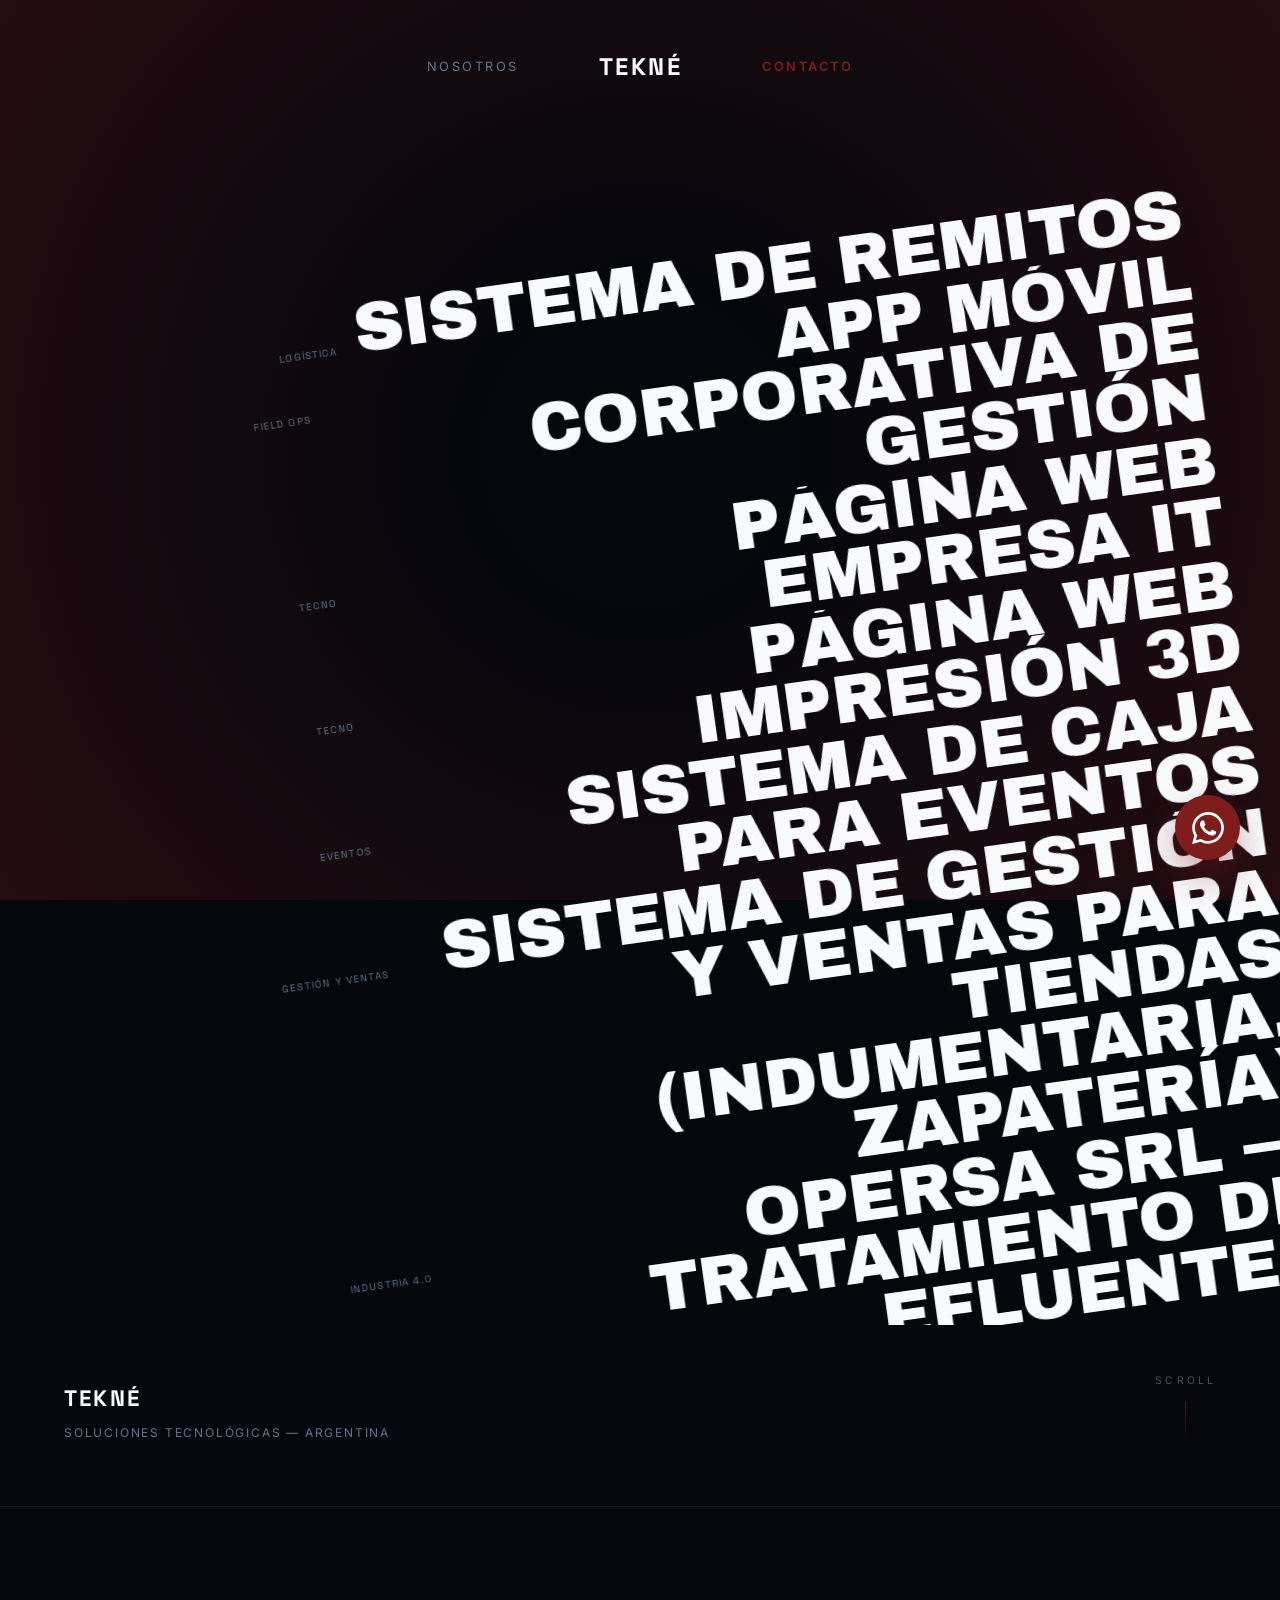
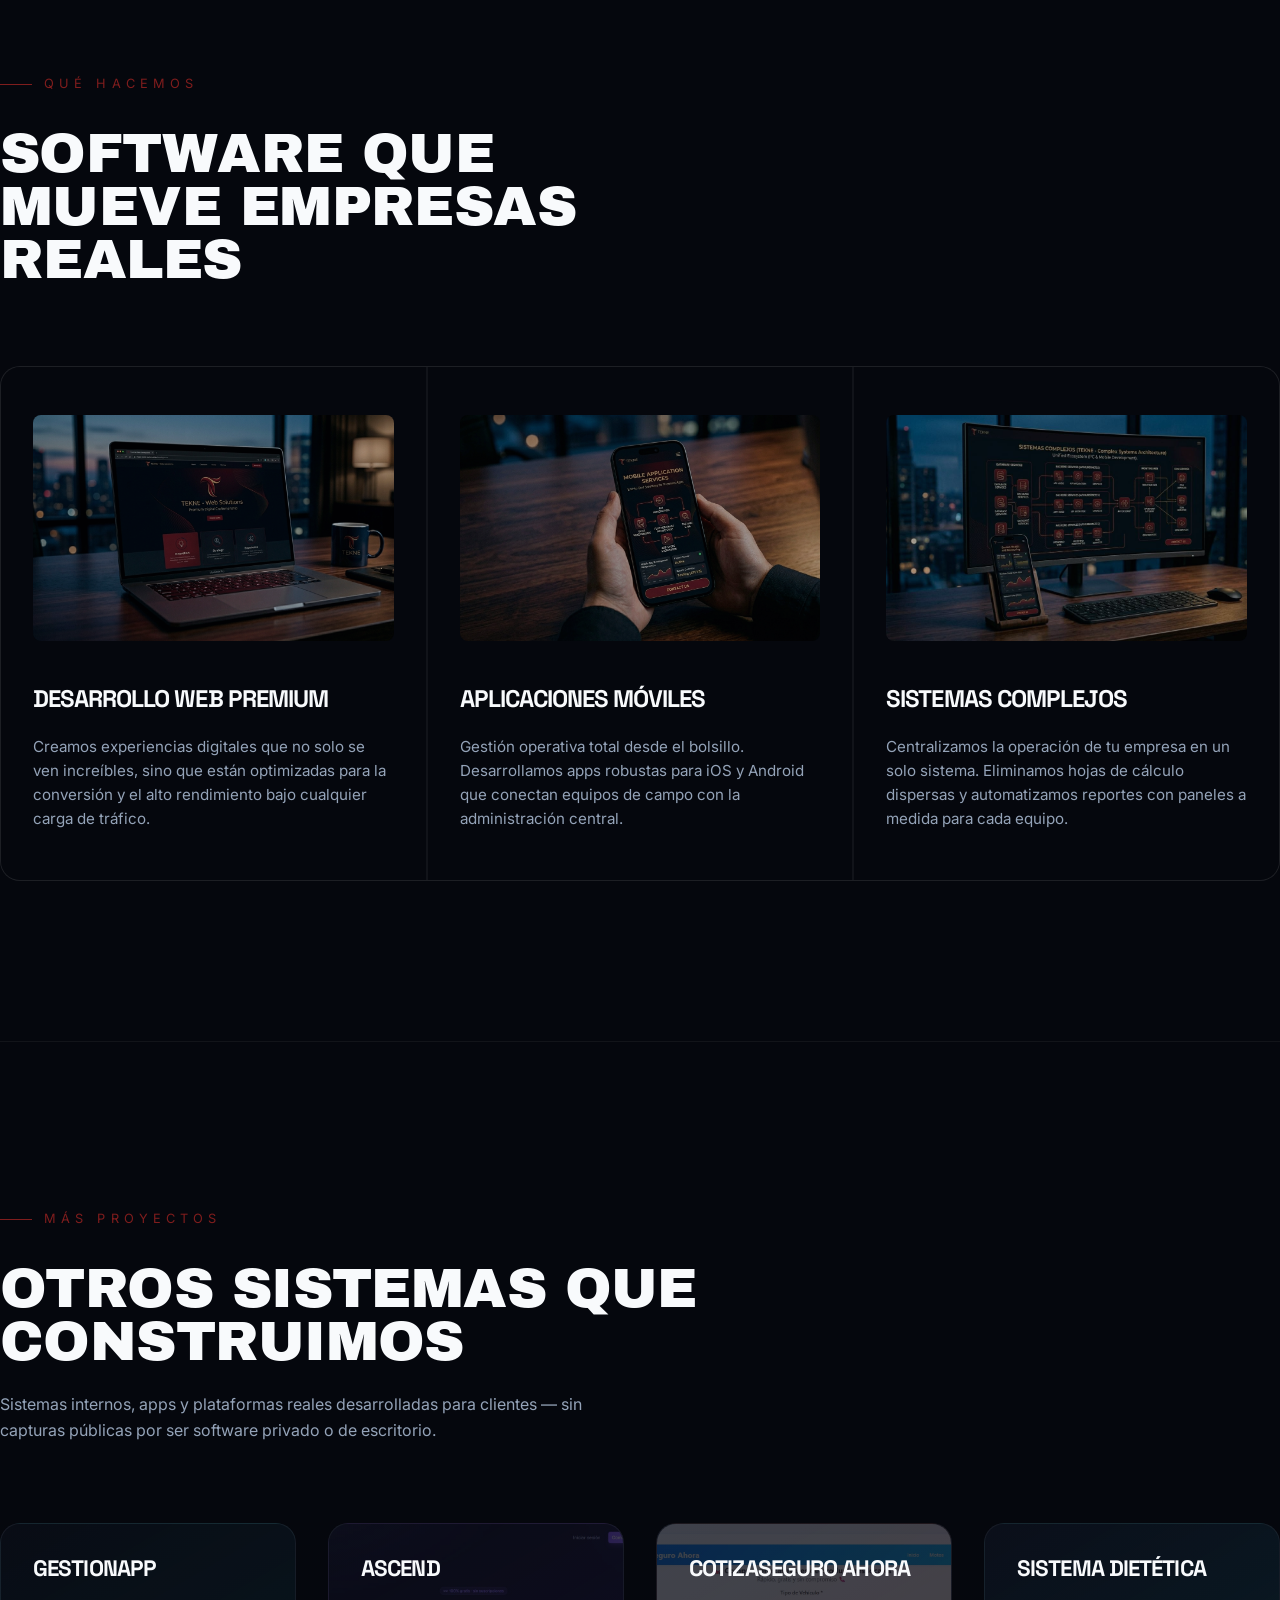
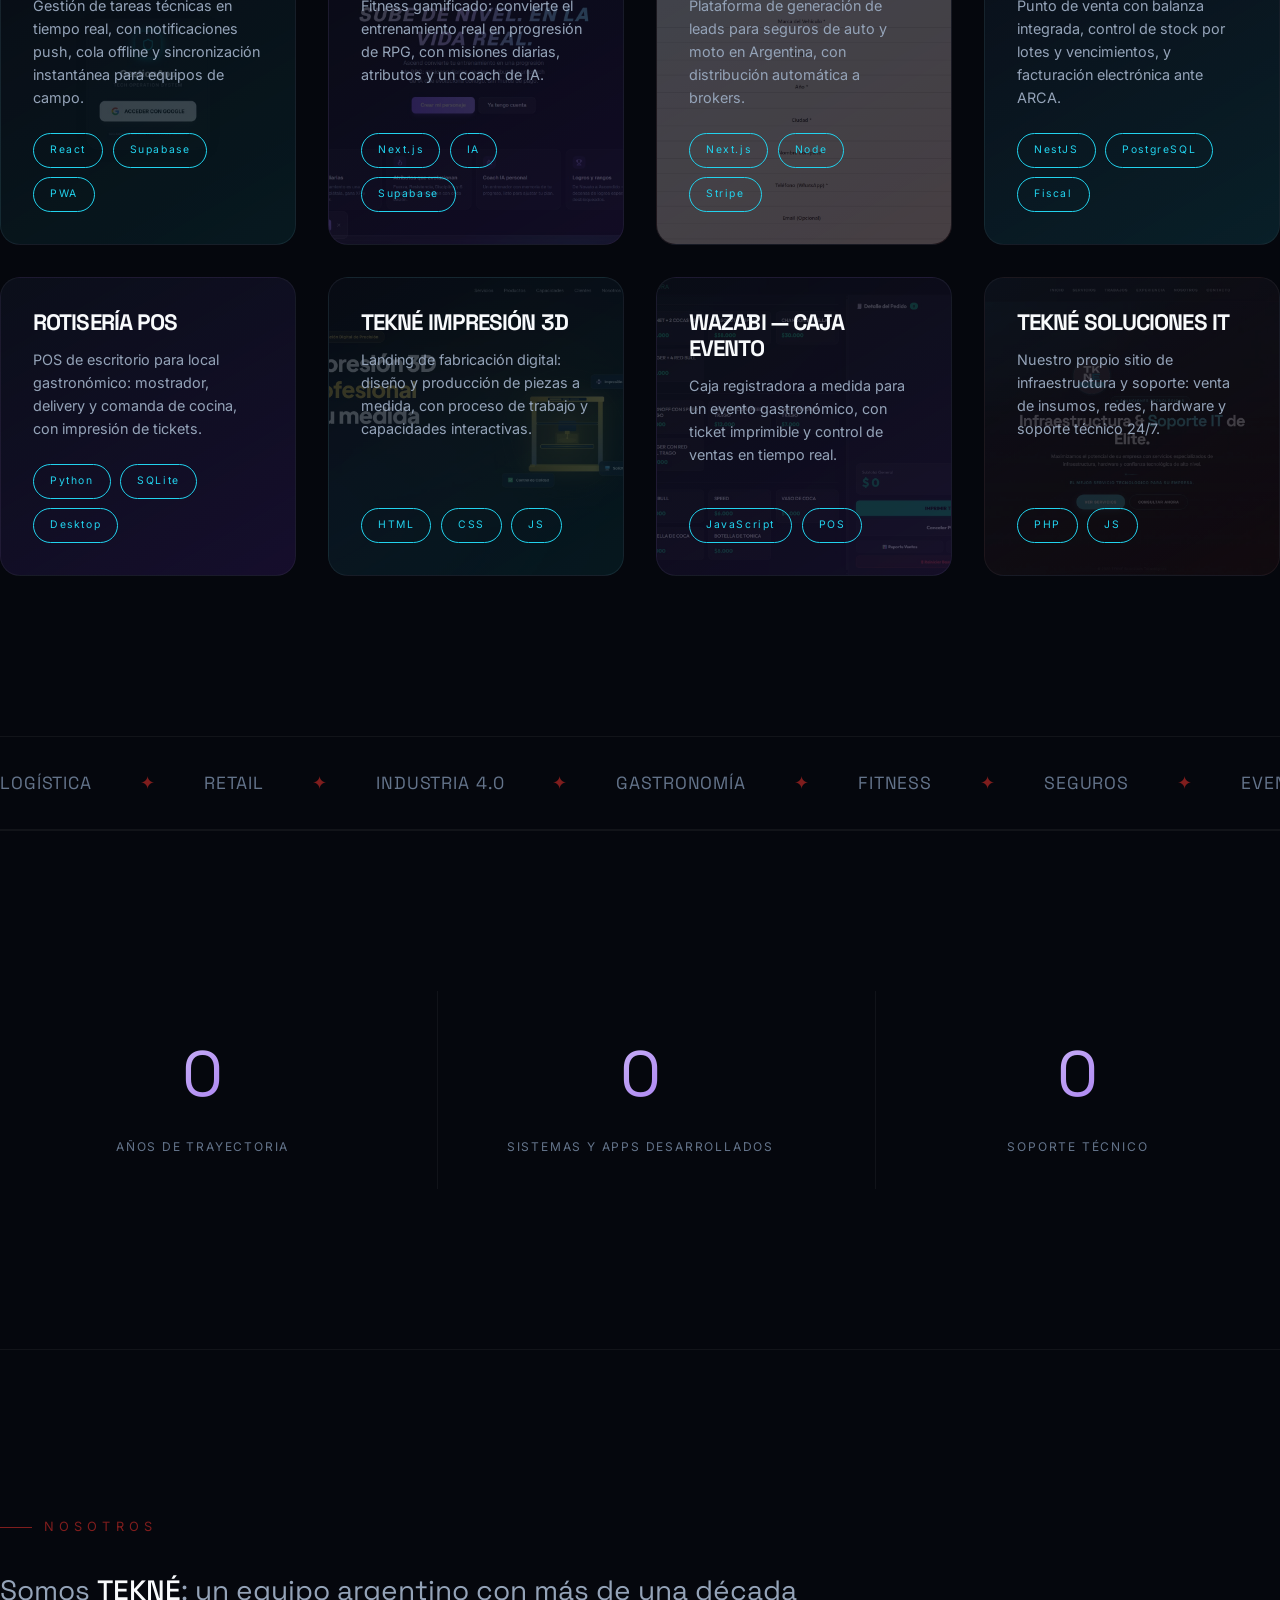
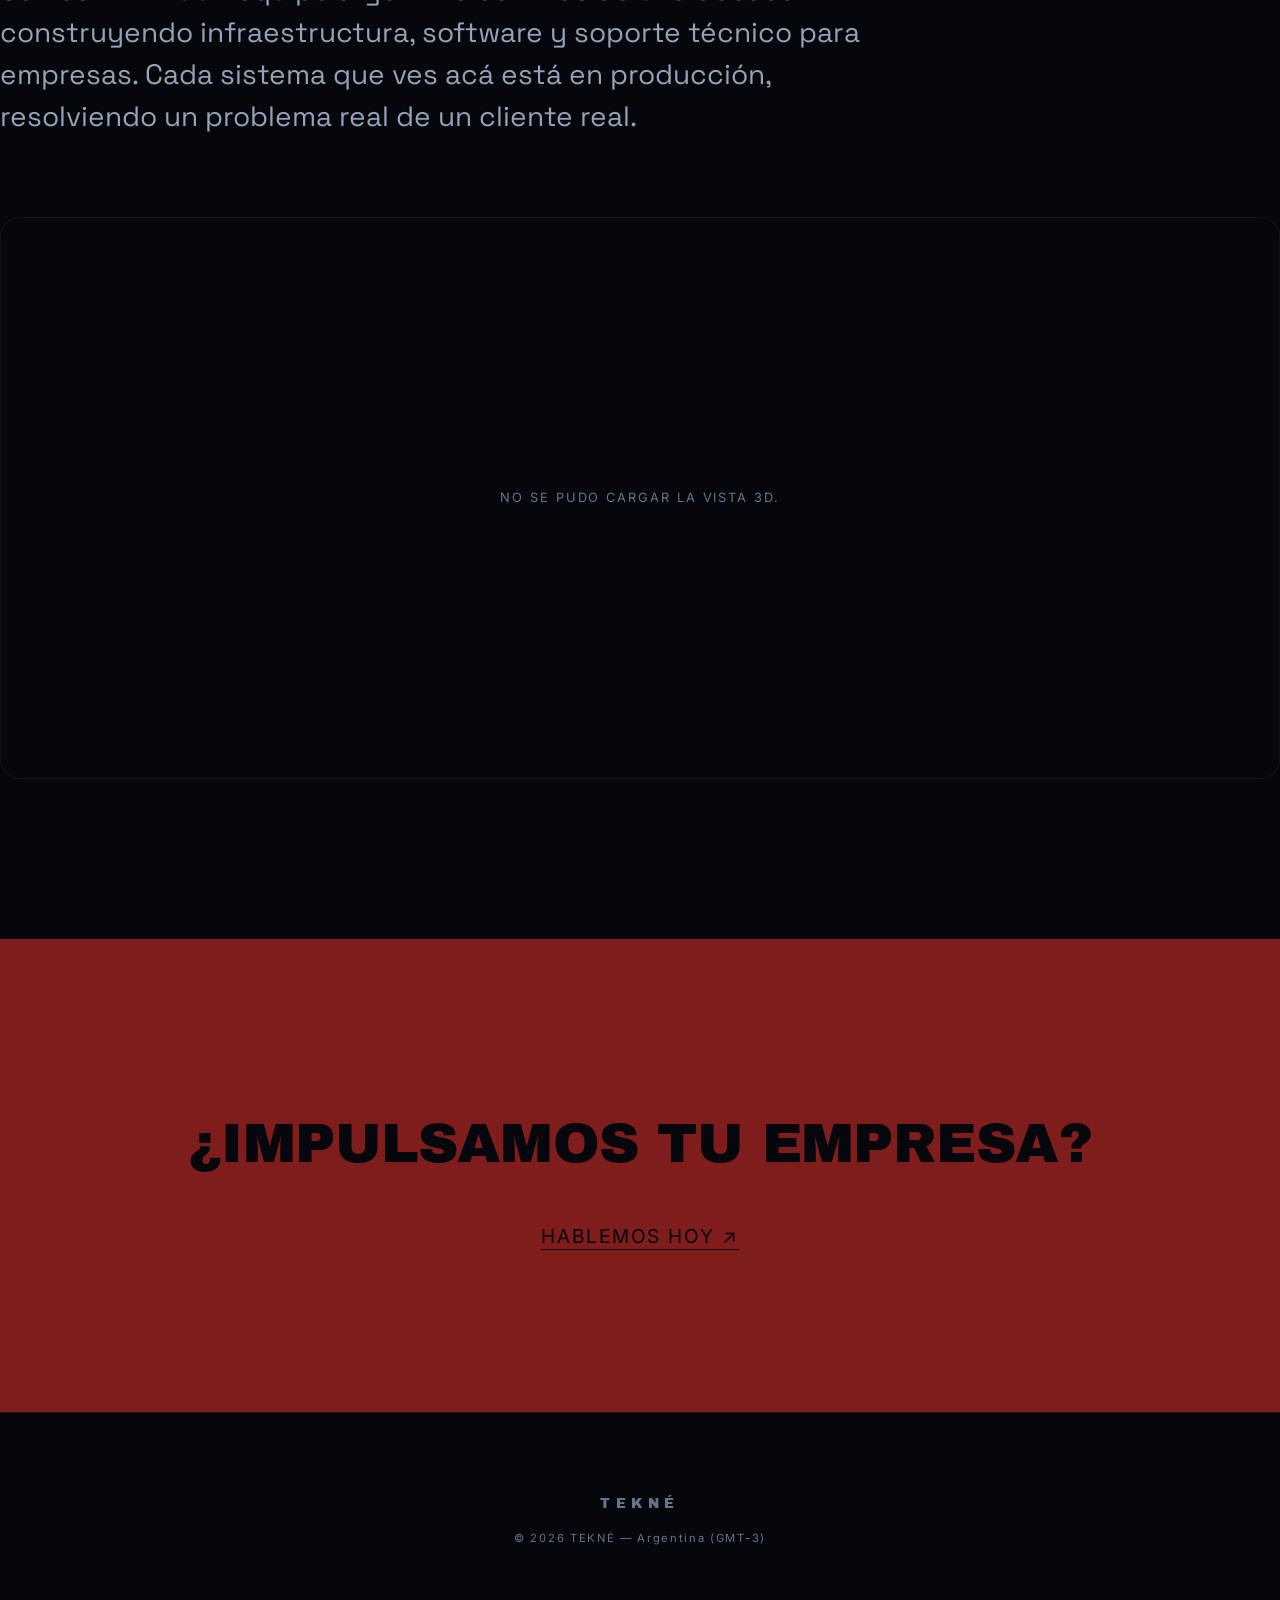
==== commit 484ca1e1: "Fidelidad real a vanholtz.co: hover fill/outline, tipografía densa, y consolidación de páginas - Nom" ====
--- a/index.html
+++ b/index.html
@@ -35,10 +35,9 @@
 
     <!-- NAVEGACIÓN PRINCIPAL -->
     <header class="hero-top-nav">
-        <a href="servicios.html" class="hero-nav-item">SERVICIOS</a>
-        <a href="proyectos.html" class="hero-nav-item">PROYECTOS</a>
+        <a href="#nosotros" class="hero-nav-item">NOSOTROS</a>
         <a href="index.html" class="hero-logo">TEKNÉ</a>
-        <a href="contacto.html" class="hero-nav-item" style="color: var(--primary); font-weight: 600;">CONSULTA GRATIS</a>
+        <a href="contacto.html" class="hero-nav-item" style="color: var(--primary); font-weight: 600;">CONTACTO</a>
     </header>
 
     <!-- WHATSAPP FLOAT -->
@@ -59,10 +58,6 @@
                 <a href="proyectos/app-movil.html" class="list-hero-item reveal-text" data-image="img/app-movil.png">
                     <span class="list-hero-tick">Field Ops</span>
                     <span class="list-hero-name" style="transition-delay:0.1s;">App Móvil Corporativa</span>
-                </a>
-                <a href="proyectos.html" class="list-hero-item reveal-text" data-image="img/hero-bg.png">
-                    <span class="list-hero-tick">Tecno</span>
-                    <span class="list-hero-name" style="transition-delay:0.15s;">Ver todos los proyectos</span>
                 </a>
             </div>
         </div>
@@ -87,6 +82,16 @@
             <div class="home-service-card" data-reveal style="transition-delay:0.1s;"><img src="img/app-movil.png" alt="Apps Móviles"><h3>APPS MÓVILES</h3><p>Gestión operativa desde el bolsillo.</p></div>
             <div class="home-service-card" data-reveal style="transition-delay:0.2s;"><img src="img/remitos.png" alt="Sistemas a Medida"><h3>SISTEMAS A MEDIDA</h3><p>ERP y paneles diseñados para tu operación.</p></div>
         </div>
+    </section>
+
+    <!-- MÁS PROYECTOS -->
+    <section class="home-section container-large">
+        <div class="home-section-head" data-reveal>
+            <div class="section-label">Más proyectos</div>
+            <h2 class="page-title" style="font-size: var(--fs-h2);">Otros sistemas que construimos</h2>
+            <p class="text-muted" style="max-width: 600px; margin-top: 1.5rem;">Sistemas internos, apps y plataformas reales desarrolladas para clientes — sin capturas públicas por ser software privado o de escritorio.</p>
+        </div>
+        <div class="logo-tiles-grid"></div>
     </section>
 
     <!-- MARQUEE -->
--- a/css/styles.css
+++ b/css/styles.css
@@ -364,16 +364,18 @@
     display: flex;
     flex-direction: column;
     align-items: flex-end;
-    gap: clamp(0.75rem, 1.4vw, 1.75rem);
+    gap: 0;
     transform: rotate(-8deg);
     transform-origin: right center;
 }
 
 .list-hero-item {
     display: flex;
-    align-items: flex-start;
+    align-items: baseline;
     justify-content: flex-end;
     gap: 1.25rem;
+    padding: 0.1em 0;
+    cursor: pointer;
 }
 
 .list-hero-tick {
@@ -381,19 +383,18 @@
     align-items: center;
     gap: 0.6rem;
     font-family: 'Space Grotesk', sans-serif;
-    font-size: 0.68rem;
+    font-size: 0.62rem;
     letter-spacing: 0.12em;
     color: var(--text-dim);
     text-transform: uppercase;
     white-space: nowrap;
-    padding-top: 0.6em;
-    transition: color 0.4s ease;
+    transition: color 0.35s ease;
 }
 
 .list-hero-tick::before {
     content: '';
     width: 1px;
-    height: 2.2em;
+    height: 2em;
     background: var(--primary);
     transform: rotate(25deg);
     opacity: 0.7;
@@ -401,16 +402,25 @@
 
 .list-hero-name {
     font-family: 'Archivo Black', sans-serif;
-    font-size: clamp(1.6rem, 4.2vw, 4.5rem);
-    line-height: 1.02;
+    font-size: clamp(2.1rem, 5.4vw, 5.6rem);
+    line-height: 0.88;
     color: var(--text-main);
+    -webkit-text-stroke: 0px transparent;
     text-transform: uppercase;
     text-align: right;
-    max-width: 66vw;
-    transition: color 0.4s ease;
-}
-
-.list-hero-item:hover .list-hero-name,
+    max-width: 68vw;
+    transform: scaleX(1.06);
+    transform-origin: right center;
+    transition: color 0.35s ease, -webkit-text-stroke-color 0.35s ease;
+}
+
+/* On hover the name inverts from solid fill to a hollow outline — matches
+   the reference's fill/outline morph on the diagonal work list. */
+.list-hero-item:hover .list-hero-name {
+    color: var(--bg-primary);
+    -webkit-text-stroke: 1.5px var(--primary);
+}
+
 .list-hero-item:hover .list-hero-tick {
     color: var(--primary);
 }
@@ -1647,8 +1657,9 @@
     .list-hero { min-height: auto; padding-top: 6.5rem; }
     .list-hero-stack-wrap { padding: 1.5rem var(--padding-x) 0; justify-content: flex-start; }
     .list-hero-stack { transform: none; align-items: flex-start; width: 100%; gap: 1.75rem; }
-    .list-hero-item { flex-direction: column-reverse; align-items: flex-start; gap: 0.4rem; }
-    .list-hero-name { font-size: clamp(1.5rem, 8vw, 2.5rem); text-align: left; max-width: 100%; }
+    .list-hero-item { flex-direction: column-reverse; align-items: flex-start; gap: 0.4rem; padding: 0; }
+    .list-hero-name { font-size: clamp(1.5rem, 8vw, 2.5rem); line-height: 1; text-align: left; max-width: 100%; transform: none; }
+    .list-hero-item:active .list-hero-name { color: var(--bg-primary); -webkit-text-stroke: 1.5px var(--primary); }
     .list-hero-tick { padding-top: 0; }
     .list-hero-tick::before { display: none; }
     .list-hero-footer { padding: 2rem var(--padding-x) 3rem; }
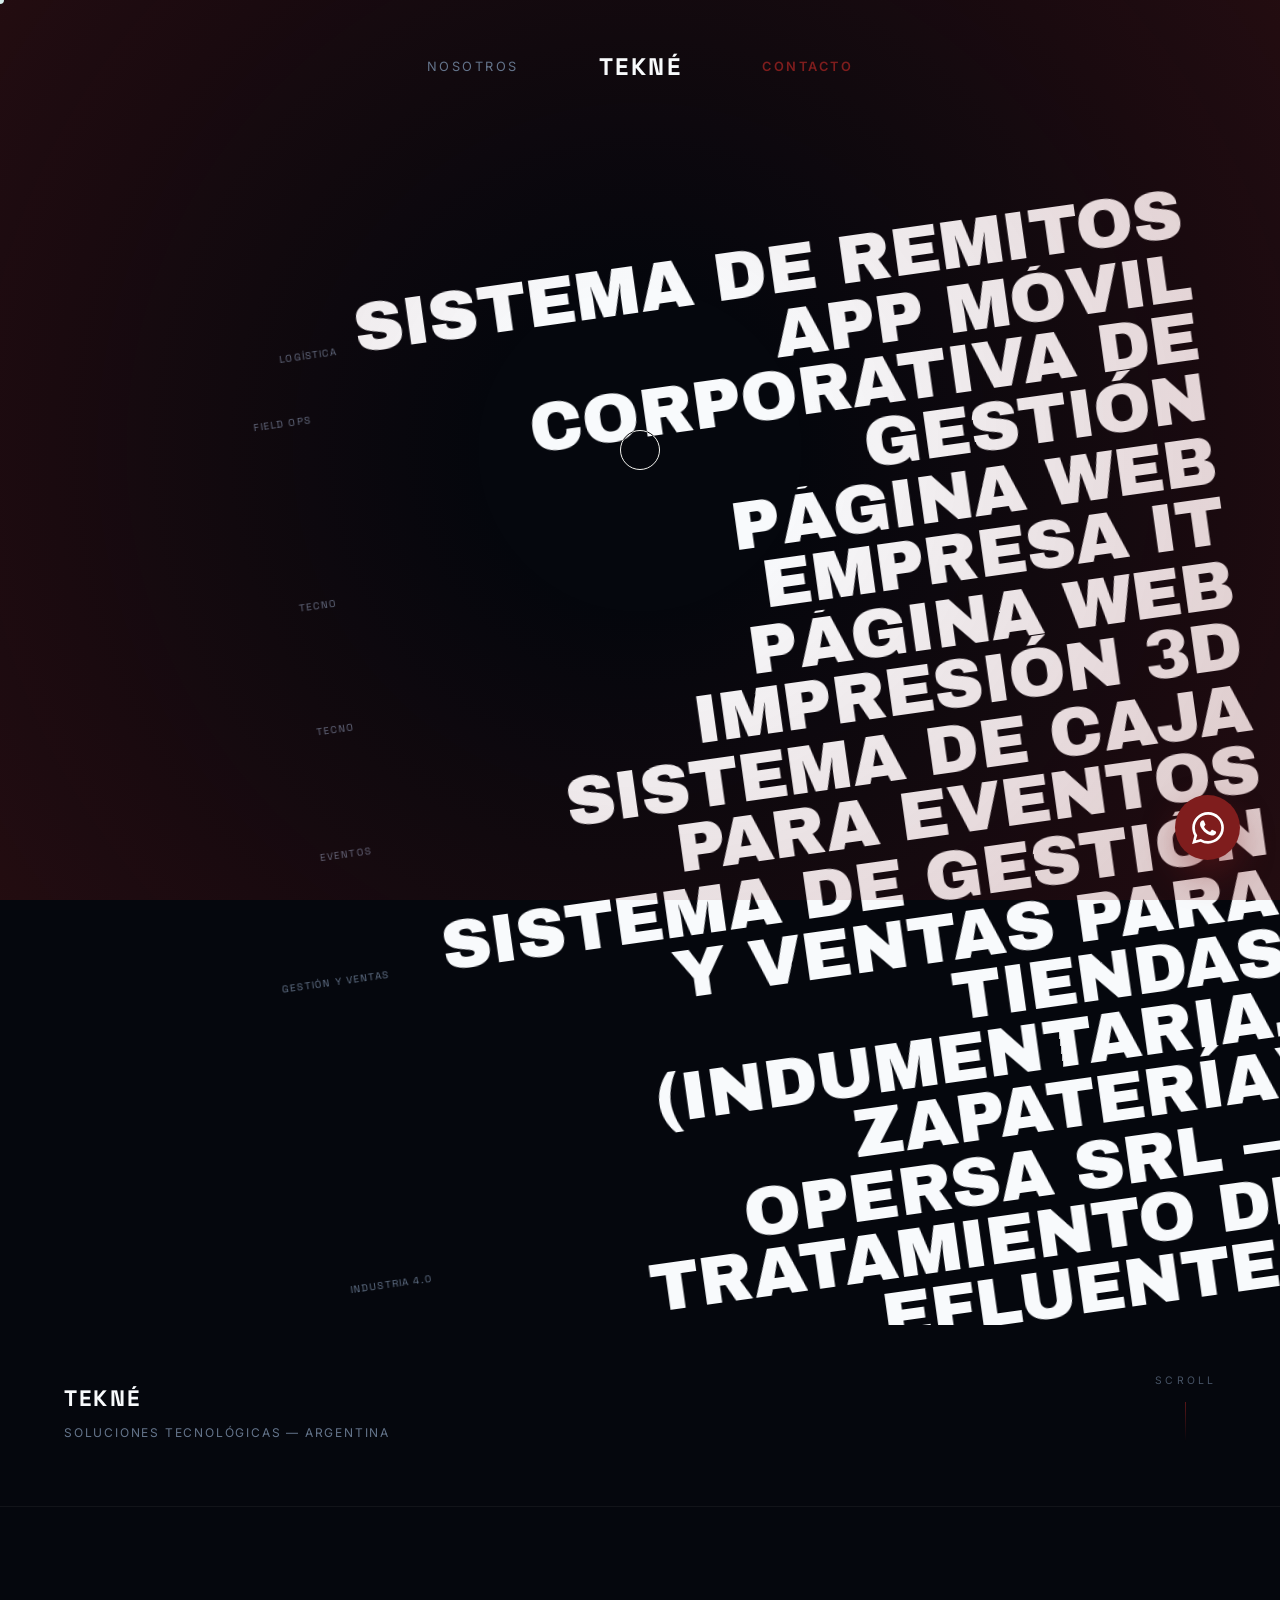
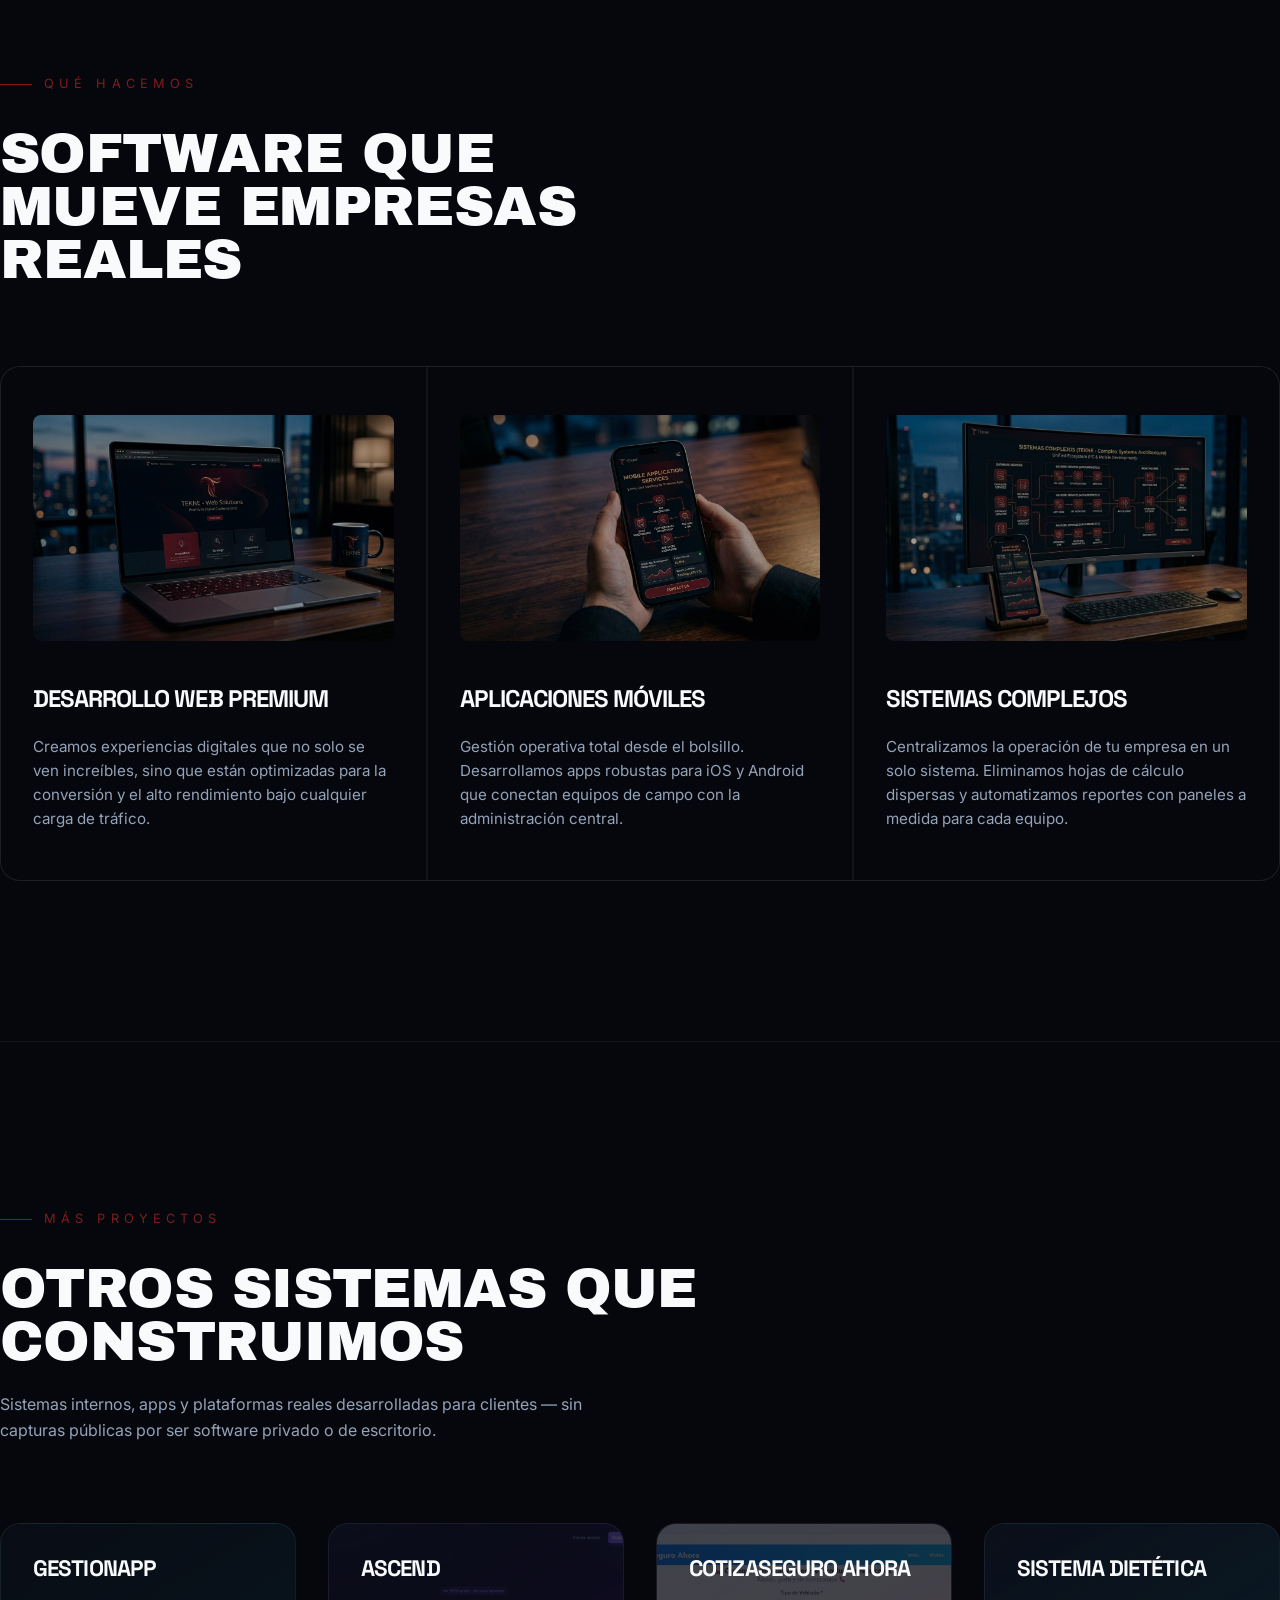
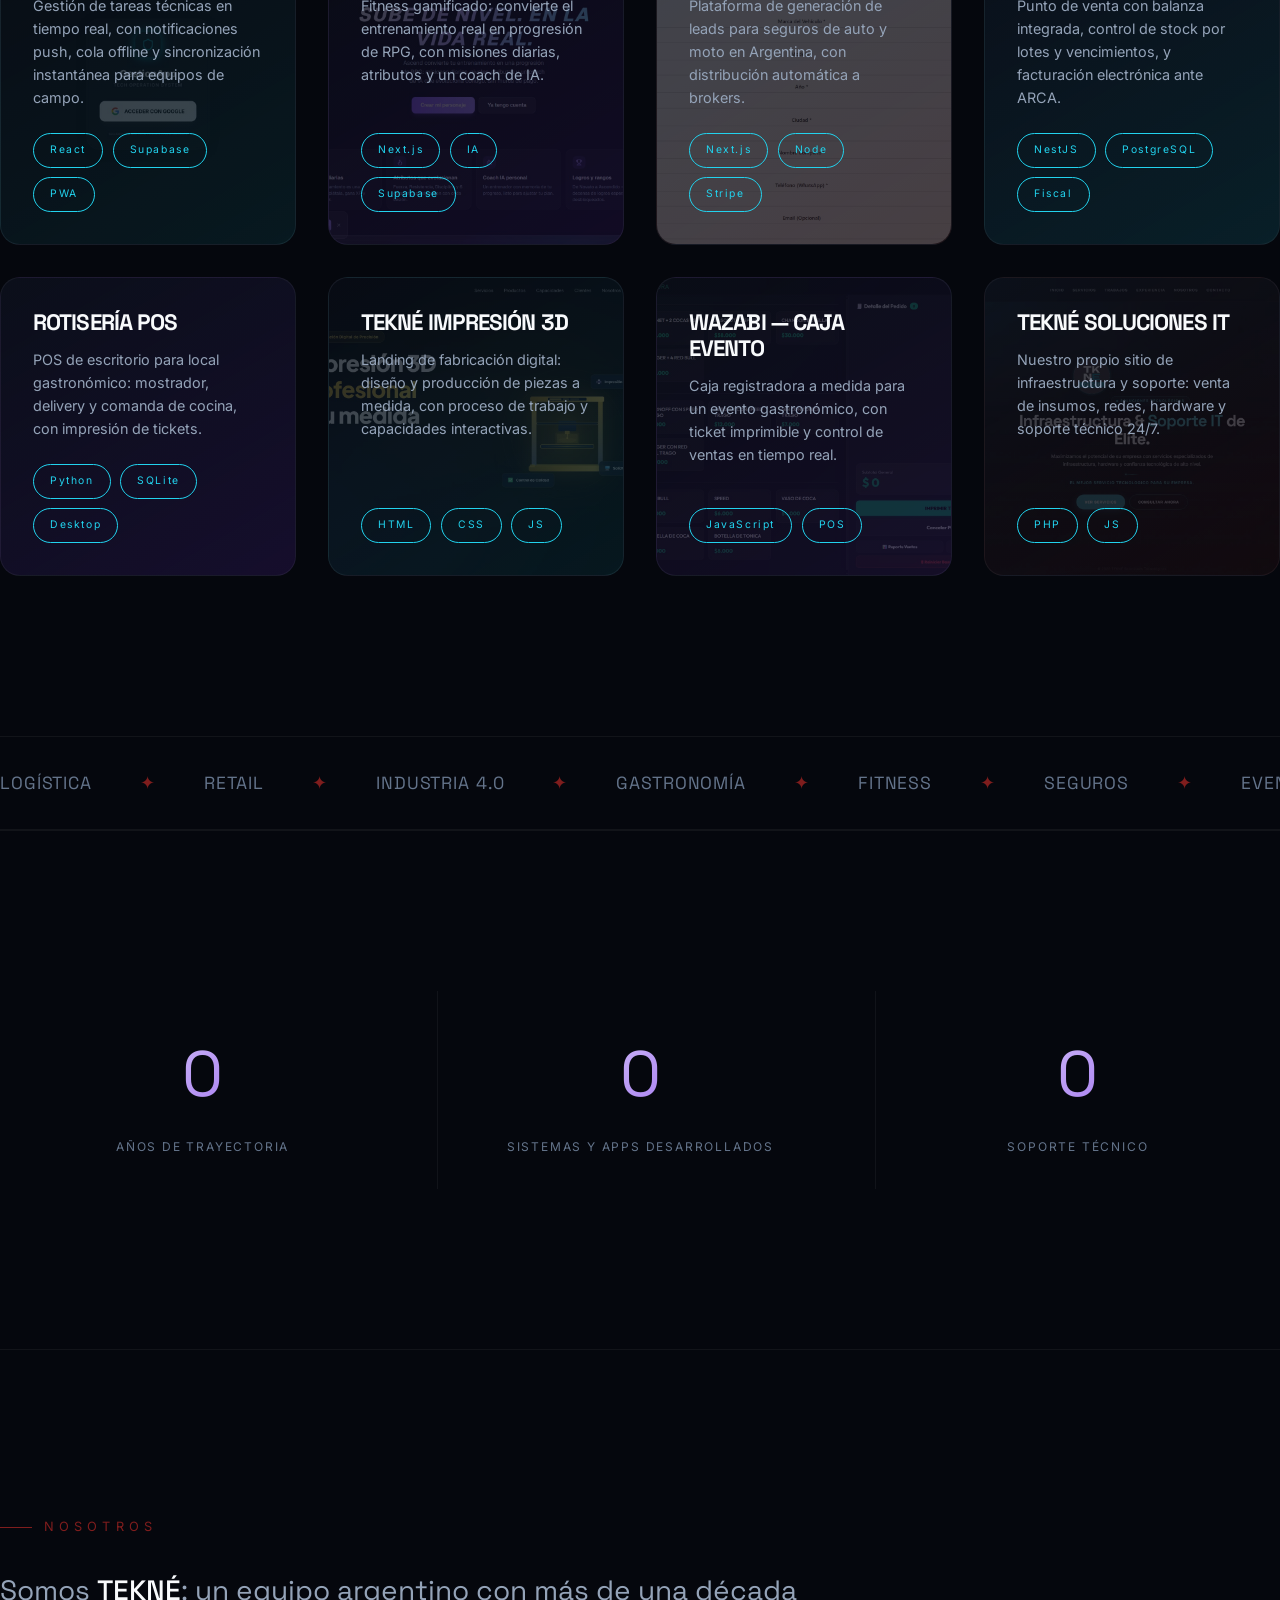
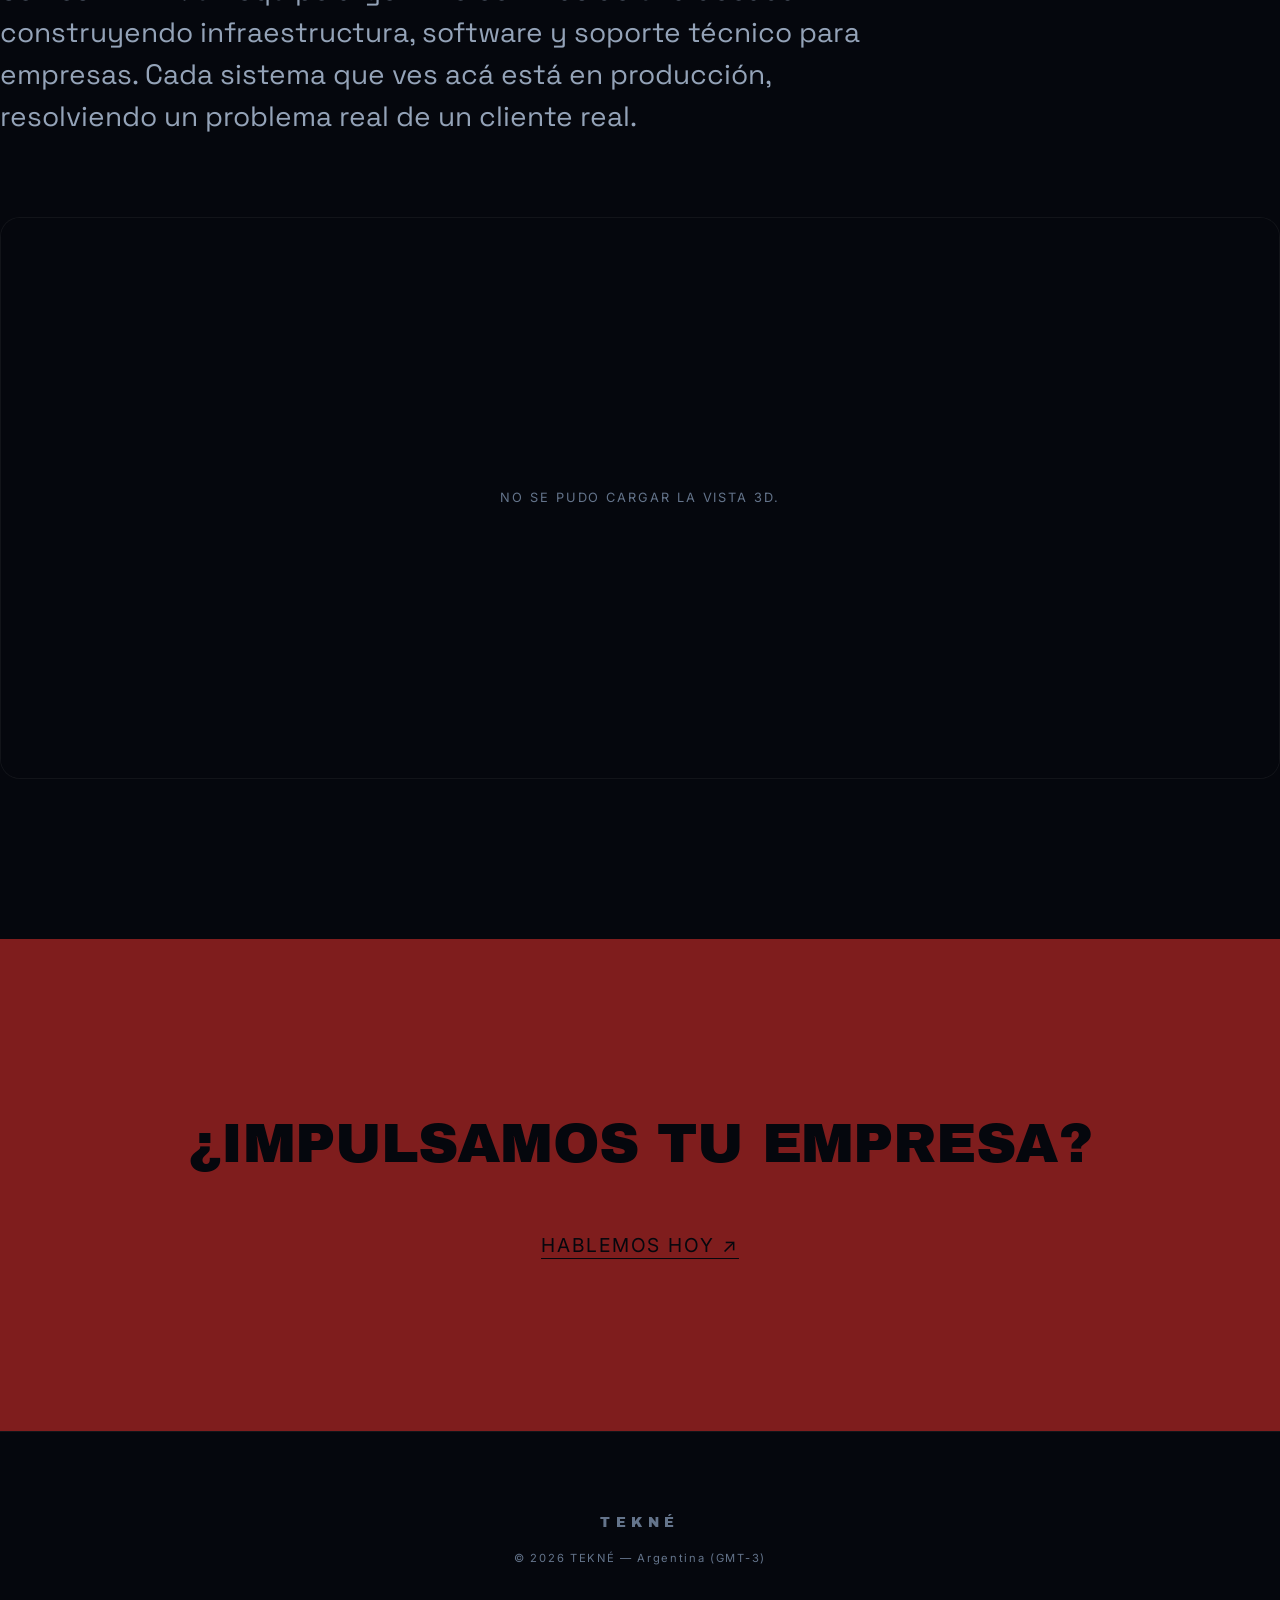
==== commit 61724d5f: "Motor de animación GSAP + ScrollTrigger + Lenis (smooth scroll, cursor custom, reveals, magnetismo) " ====
--- a/index.html
+++ b/index.html
@@ -139,6 +139,11 @@
         </div>
     </footer>
 
+    <!-- Animation engine: GSAP + ScrollTrigger + Lenis (smooth scroll) -->
+    <script src="https://cdnjs.cloudflare.com/ajax/libs/gsap/3.12.5/gsap.min.js"></script>
+    <script src="https://cdnjs.cloudflare.com/ajax/libs/gsap/3.12.5/ScrollTrigger.min.js"></script>
+    <script src="https://unpkg.com/lenis@1.3.26/dist/lenis.min.js"></script>
+
     <script src="js/script.js"></script>
     <script src="js/admin-sync.js"></script>
     <script src="js/three-d-stage.js"></script>
--- a/css/styles.css
+++ b/css/styles.css
@@ -248,15 +248,33 @@
 }
 
 .hero-nav-item {
+    position: relative;
     font-size: 0.8rem;
     letter-spacing: 0.2em;
     text-transform: uppercase;
     color: var(--text-dim);
 }
 
+.hero-nav-item::after {
+    content: '';
+    position: absolute;
+    left: 0;
+    right: 0;
+    bottom: -0.4em;
+    height: 1px;
+    background: currentColor;
+    transform: scaleX(0);
+    transform-origin: left;
+    transition: transform 0.45s var(--ease-out-expo);
+}
+
 .hero-nav-item:hover {
     color: var(--primary);
     transform: scale(1.05);
+}
+
+.hero-nav-item:hover::after {
+    transform: scaleX(1);
 }
 
 .hero-main-content {
@@ -580,11 +598,22 @@
     position: relative;
 }
 
+/* GSAP drives this animation via yPercent when the animation engine loads
+   (js/script.js); this CSS is only the pre-paint hidden state and the
+   no-GSAP fallback (.revealed class), matching the spec's plain
+   overflow:hidden + y:100%->0% text-reveal technique — no blur here, that's
+   reserved for [data-reveal-blur] (stats). */
 .reveal-text > span {
     display: inline-block;
     transform: translateY(110%);
-    filter: blur(7px);
-    transition: transform 1.2s cubic-bezier(0.2, 1, 0.2, 1), filter 0.9s ease;
+}
+
+/* Only the no-GSAP fallback (.revealed class-toggle) needs a CSS transition here.
+   When GSAP drives this via yPercent, a stylesheet transition on the same
+   `transform` property fights every inline update GSAP writes, so it must be
+   scoped out whenever the GSAP engine is active (html.gsap-reveals, set in js/script.js). */
+html:not(.gsap-reveals) .reveal-text > span {
+    transition: transform 1.2s cubic-bezier(0.2, 1, 0.2, 1);
 }
 
 .revealed span {
@@ -1041,6 +1070,10 @@
     opacity: 0;
     filter: blur(14px);
     transform: translateY(30px);
+}
+/* Fallback-only transition — see .reveal-text > span above for why this is
+   scoped out while GSAP (js/script.js) is driving the same properties. */
+html:not(.gsap-reveals) [data-reveal-blur] {
     transition: opacity 1s var(--ease-out-expo), filter 1s var(--ease-out-expo), transform 1s var(--ease-out-expo);
 }
 [data-reveal-blur].revealed {
@@ -1296,11 +1329,22 @@
 }
 
 .cta-band .cta-link {
+    display: inline-block;
     color: var(--bg-primary);
     font-size: 1.2rem;
     letter-spacing: 0.1em;
     text-decoration: underline;
     text-underline-offset: 0.3em;
+    padding: 0.5em 1.1em;
+    border-radius: 2px;
+    transition: background 0.4s var(--ease-out-expo), color 0.4s var(--ease-out-expo);
+}
+
+/* Color-invert hover: the reference's "text becomes a filled pill" treatment */
+.cta-band .cta-link:hover {
+    background: var(--bg-primary);
+    color: var(--primary);
+    text-decoration: none;
 }
 
 /* =============================================
@@ -1440,6 +1484,79 @@
 
 @media (hover: none) {
     [data-magnetic], [data-tilt] { transition: none !important; }
+}
+
+/* =============================================
+   PAGE TRANSITION OVERLAY
+   ============================================= */
+.page-transition-overlay {
+    position: fixed;
+    inset: 0;
+    background: var(--bg-primary);
+    z-index: 99999;
+    opacity: 0;
+    pointer-events: none;
+    transition: opacity 0.4s var(--ease-out-expo);
+}
+
+.page-transition-overlay.active {
+    opacity: 1;
+    pointer-events: all;
+}
+
+/* =============================================
+   CUSTOM CURSOR — dot + lagging ring, mix-blend-mode: difference
+   ============================================= */
+html.has-custom-cursor,
+html.has-custom-cursor a,
+html.has-custom-cursor button,
+html.has-custom-cursor [data-magnetic],
+html.has-custom-cursor [data-tilt] {
+    cursor: none !important;
+}
+
+.cursor-dot {
+    position: fixed;
+    top: 0;
+    left: 0;
+    width: 8px;
+    height: 8px;
+    margin: -4px 0 0 -4px;
+    background: var(--text-main);
+    border-radius: 50%;
+    pointer-events: none;
+    z-index: 100000;
+    mix-blend-mode: difference;
+    transition: opacity 0.3s ease;
+}
+
+.cursor-ring {
+    position: fixed;
+    top: 0;
+    left: 0;
+    width: 40px;
+    height: 40px;
+    border: 1px solid var(--text-main);
+    border-radius: 50%;
+    pointer-events: none;
+    z-index: 99999;
+    mix-blend-mode: difference;
+    transition: width 0.3s var(--ease-out-expo), height 0.3s var(--ease-out-expo), opacity 0.3s ease, border-color 0.3s ease;
+}
+
+.cursor-ring.active {
+    width: 72px;
+    height: 72px;
+    border-color: var(--primary);
+}
+
+.cursor-ring.pressed {
+    width: 28px;
+    height: 28px;
+}
+
+@media (max-width: 768px) {
+    .cursor-dot, .cursor-ring { display: none; }
 }
 
 /* =============================================
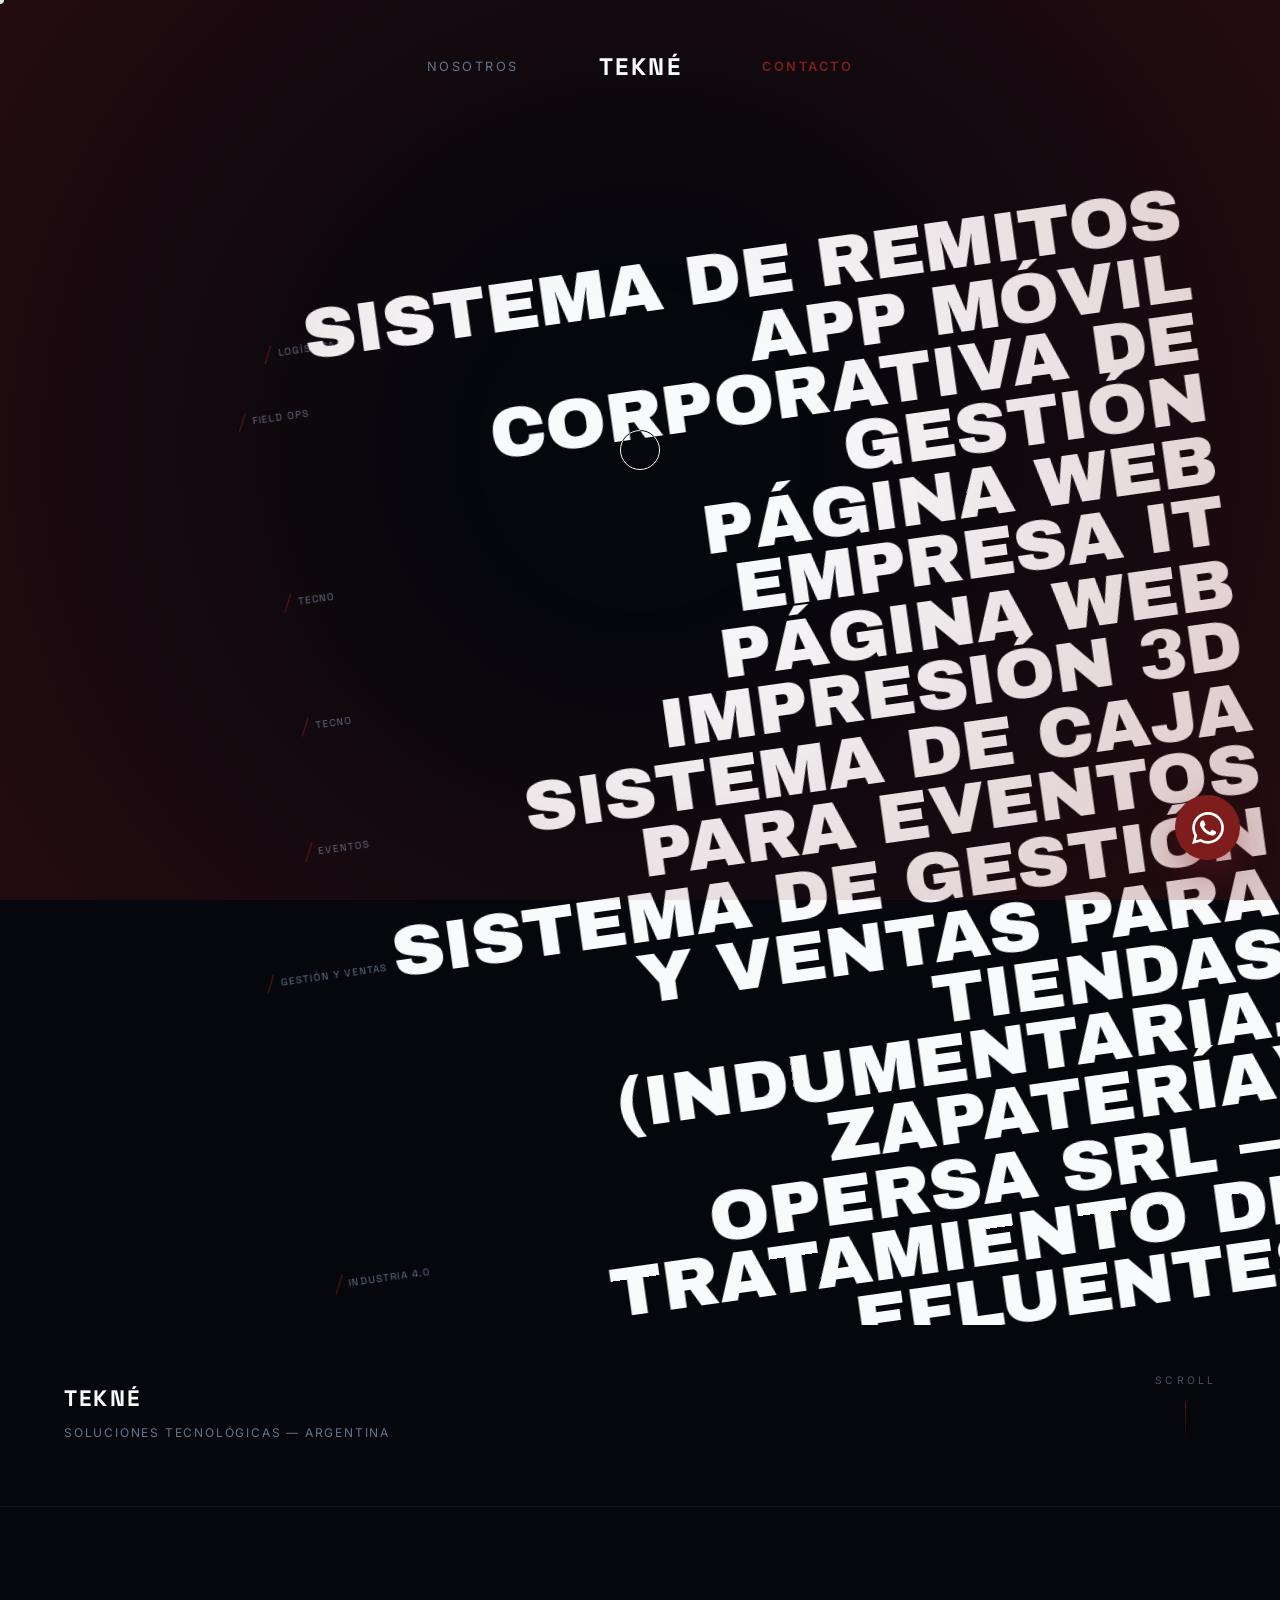
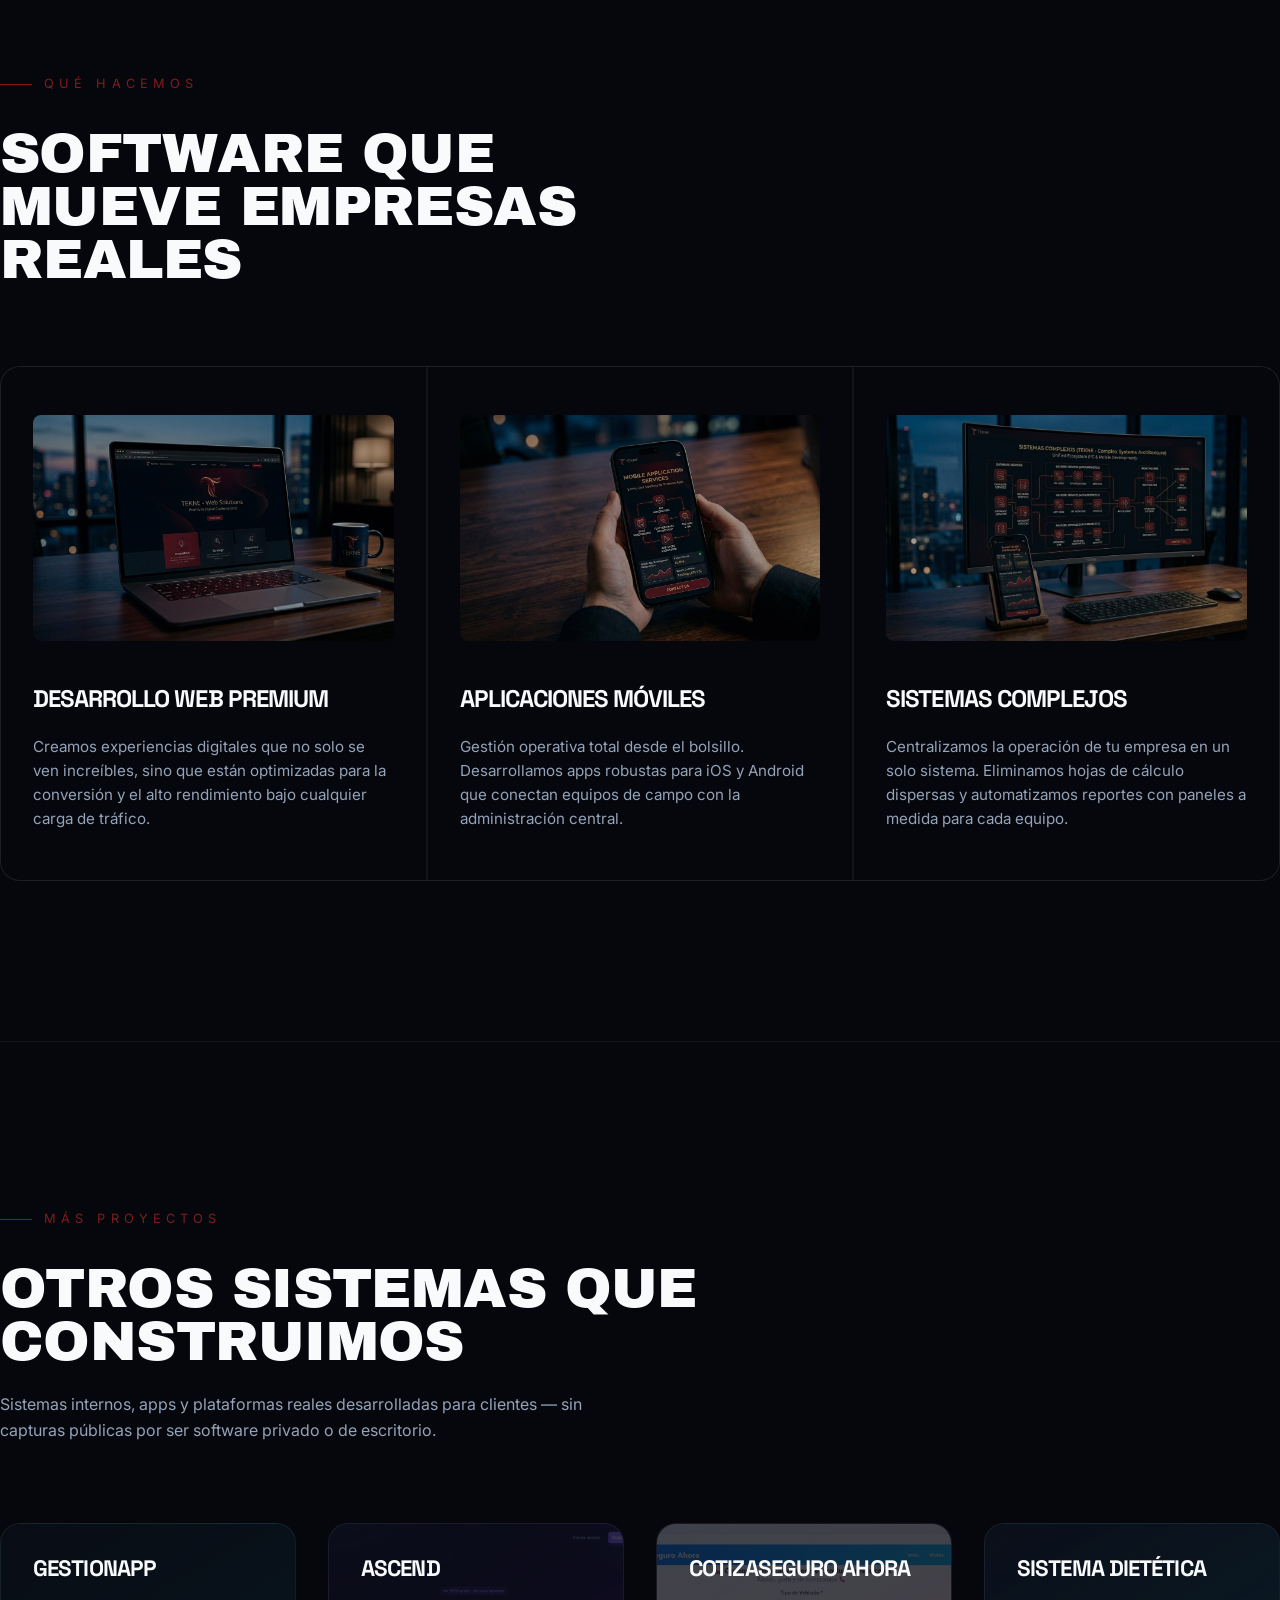
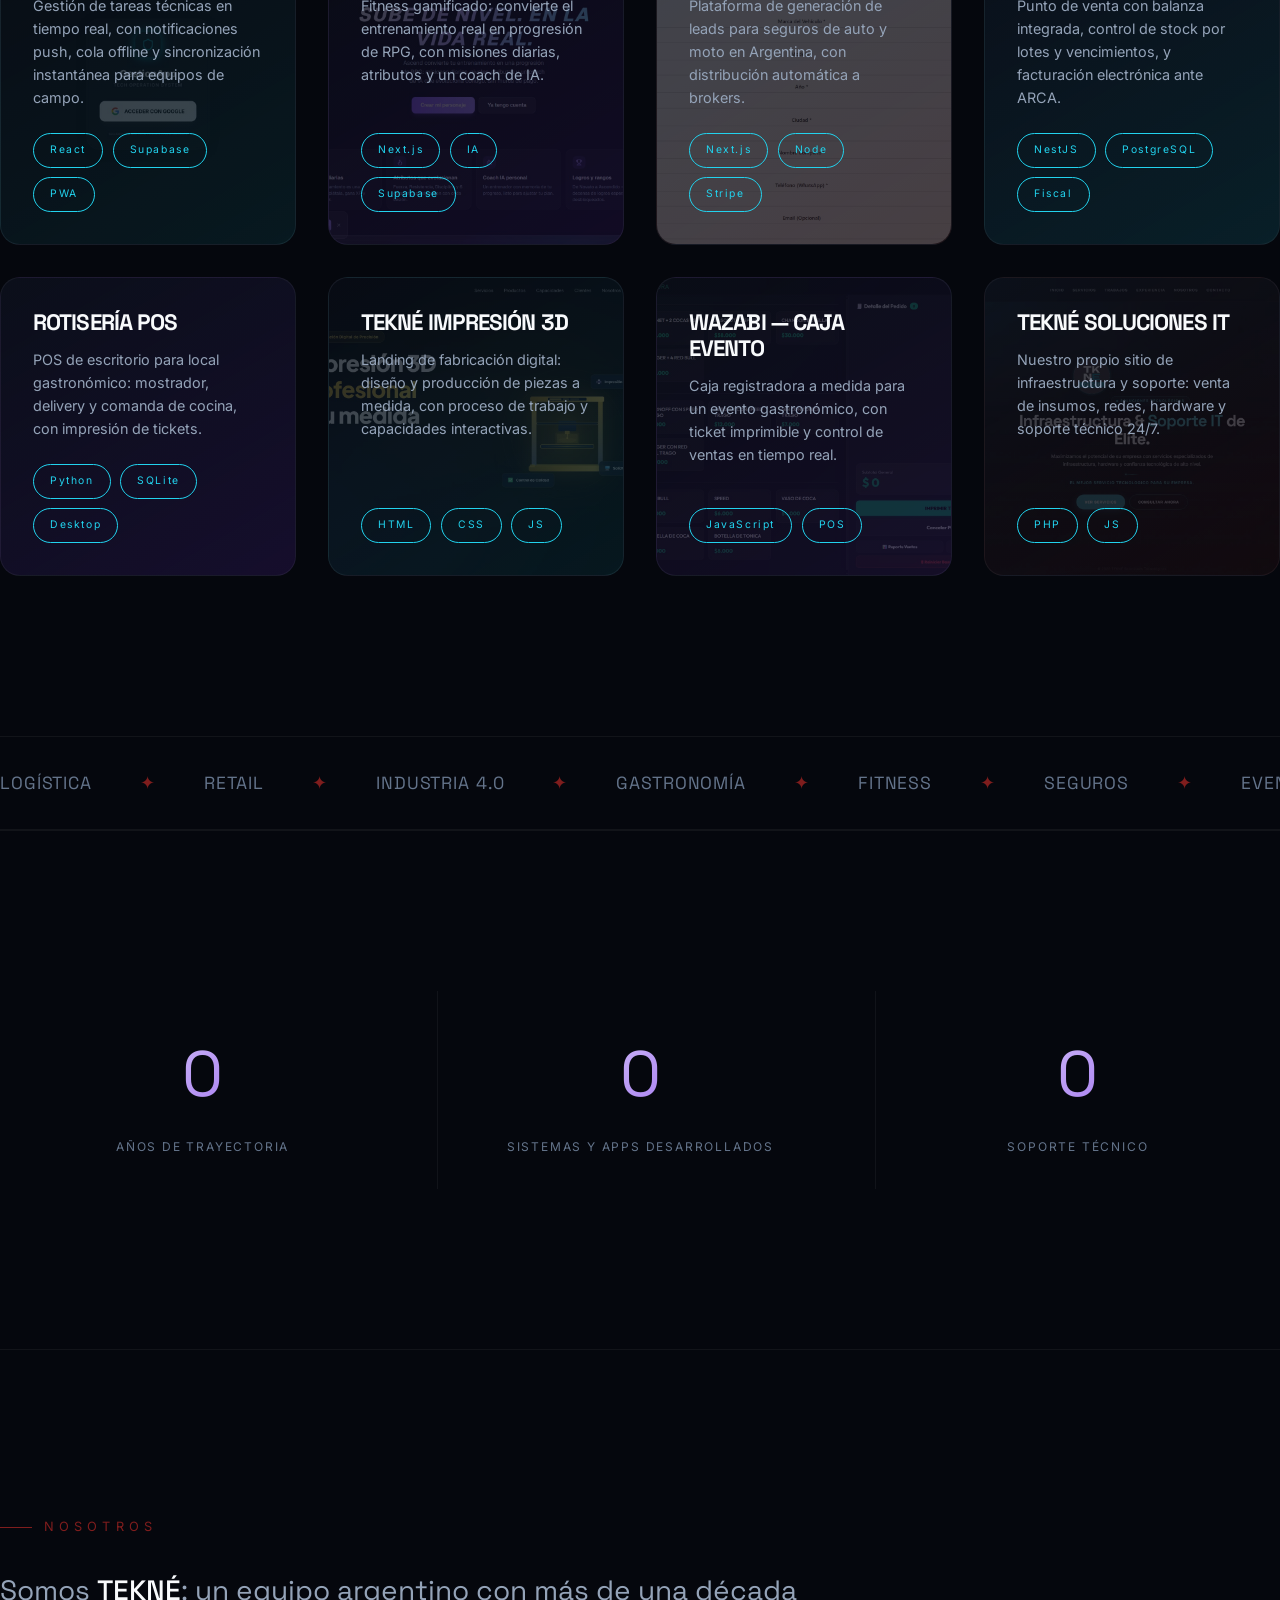
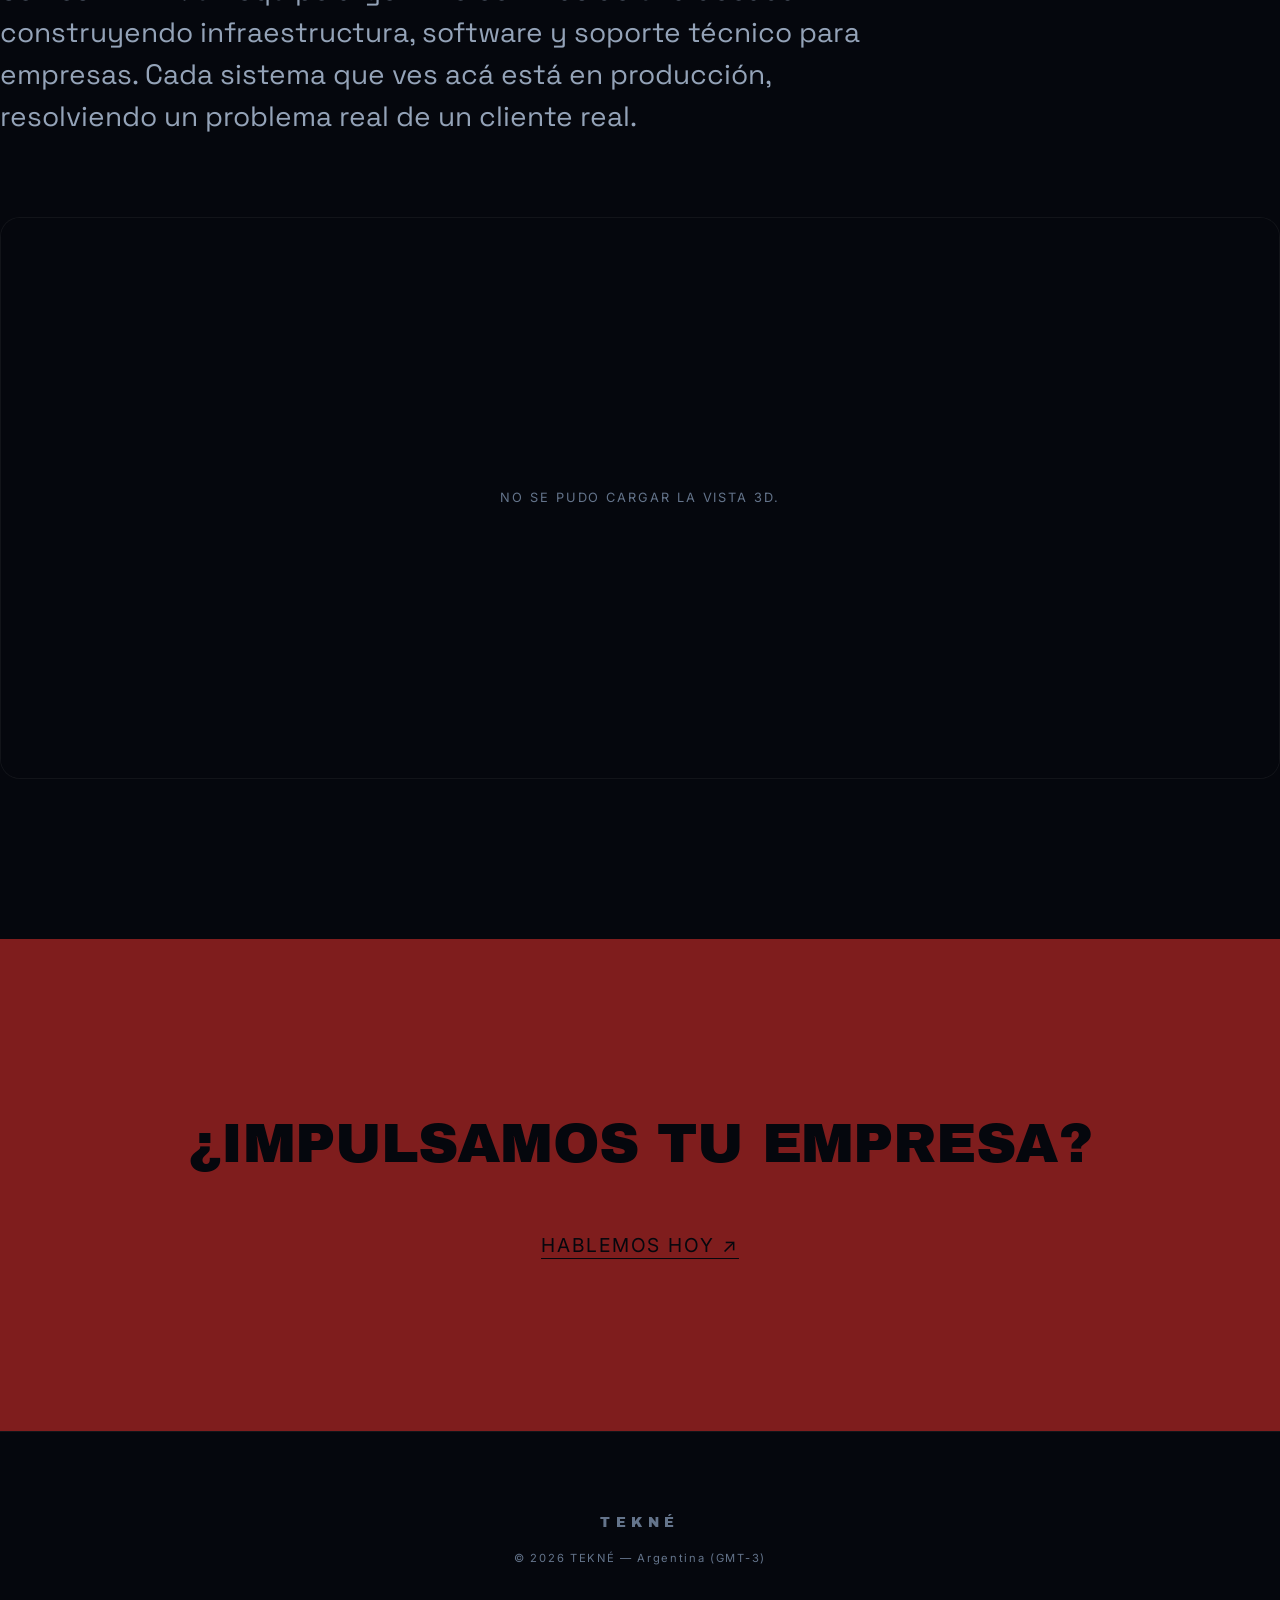
==== commit 37f4e7ec: "Pantalla de carga + entrada real del hero, fiel a la referencia (código fuente) Se trajo el CSS/JS r" ====
--- a/index.html
+++ b/index.html
@@ -10,7 +10,7 @@
     <link rel="preconnect" href="https://fonts.gstatic.com" crossorigin>
     <link href="https://fonts.googleapis.com/css2?family=Archivo+Black&family=Inter:wght@400;500;600&family=Space+Grotesk:wght@300;400;500;600;700&display=swap" rel="stylesheet">
 
-    <link rel="stylesheet" href="css/styles.css">
+    <link rel="stylesheet" href="css/styles.css?v=20260818">
     <link rel="icon" type="image/svg+xml" href="data:image/svg+xml,<svg xmlns=%22http://www.w3.org/2000/svg%22 viewBox=%220 0 100 100%22><rect width=%22100%22 height=%22100%22 fill=%22%237F1D1D%22 rx=%2210%22/><text y=%22.85em%22 x=%22.1em%22 font-size=%2260%22 font-family=%22Space+Grotesk%22 font-weight=%22700%22 fill=%22white%22>T</text></svg>">
 
     <!-- Import map for the interactive 3D head (js/interactive-head.js) — must precede any module/dynamic import -->
@@ -28,7 +28,9 @@
     }
     </script>
 </head>
-<body>
+<body class="loading">
+
+    <div class="load-curtain" id="load-curtain"></div>
 
     <!-- VIÑETA -->
     <div class="vignette"></div>
@@ -51,13 +53,13 @@
 
         <div class="list-hero-stack-wrap">
             <div class="list-hero-stack" id="list-hero-stack">
-                <a href="proyectos/remitos.html" class="list-hero-item reveal-text" data-image="img/remitos.png">
+                <a href="proyectos/remitos.html" class="list-hero-item" data-image="img/remitos.png">
                     <span class="list-hero-tick">Logística</span>
-                    <span class="list-hero-name" style="transition-delay:0.05s;">Sistema de Remitos</span>
+                    <span class="list-hero-name">Sistema de Remitos</span>
                 </a>
-                <a href="proyectos/app-movil.html" class="list-hero-item reveal-text" data-image="img/app-movil.png">
+                <a href="proyectos/app-movil.html" class="list-hero-item" data-image="img/app-movil.png">
                     <span class="list-hero-tick">Field Ops</span>
-                    <span class="list-hero-name" style="transition-delay:0.1s;">App Móvil Corporativa</span>
+                    <span class="list-hero-name">App Móvil Corporativa</span>
                 </a>
             </div>
         </div>
@@ -144,7 +146,7 @@
     <script src="https://cdnjs.cloudflare.com/ajax/libs/gsap/3.12.5/ScrollTrigger.min.js"></script>
     <script src="https://unpkg.com/lenis@1.3.26/dist/lenis.min.js"></script>
 
-    <script src="js/script.js"></script>
+    <script src="js/script.js?v=20260818"></script>
     <script src="js/admin-sync.js"></script>
     <script src="js/three-d-stage.js"></script>
     <script src="js/interactive-head.js"></script>
--- a/css/styles.css
+++ b/css/styles.css
@@ -64,16 +64,6 @@
         --space-6: 4rem;
         --space-7: 5rem;
         --space-8: 6rem;
-    }
-}
-
-/* Respect reduced-motion preference across the whole site */
-@media (prefers-reduced-motion: reduce) {
-    *, *::before, *::after {
-        animation-duration: 0.01ms !important;
-        animation-iteration-count: 1 !important;
-        transition-duration: 0.01ms !important;
-        scroll-behavior: auto !important;
     }
 }
 
@@ -124,6 +114,27 @@
 
 body.no-scroll {
     overflow: hidden;
+}
+
+body.loading {
+    overflow: hidden;
+}
+
+/* Load curtain — plain full-viewport cover, fades out once js/script.js
+   clears body.loading (fonts ready + a short minimum hold so it never just
+   flickers). No spinner/percentage by design, matching the reference. */
+.load-curtain {
+    position: fixed;
+    inset: 0;
+    z-index: 100000;
+    background-color: var(--bg-primary);
+    opacity: 0;
+    pointer-events: none;
+    transition: opacity 0.6s var(--ease-out-expo, ease);
+}
+body.loading .load-curtain {
+    opacity: 1;
+    pointer-events: all;
 }
 
 /* Text-color utilities — used throughout every page's markup but were
@@ -1383,11 +1394,6 @@
     to { transform: translateX(-50%); }
 }
 
-@media (prefers-reduced-motion: reduce) {
-    .marquee-track { animation: none; }
-    .marquee { overflow-x: auto; }
-}
-
 /* =============================================
    LOGO / BRAND TILES ("Más Proyectos")
    ============================================= */
